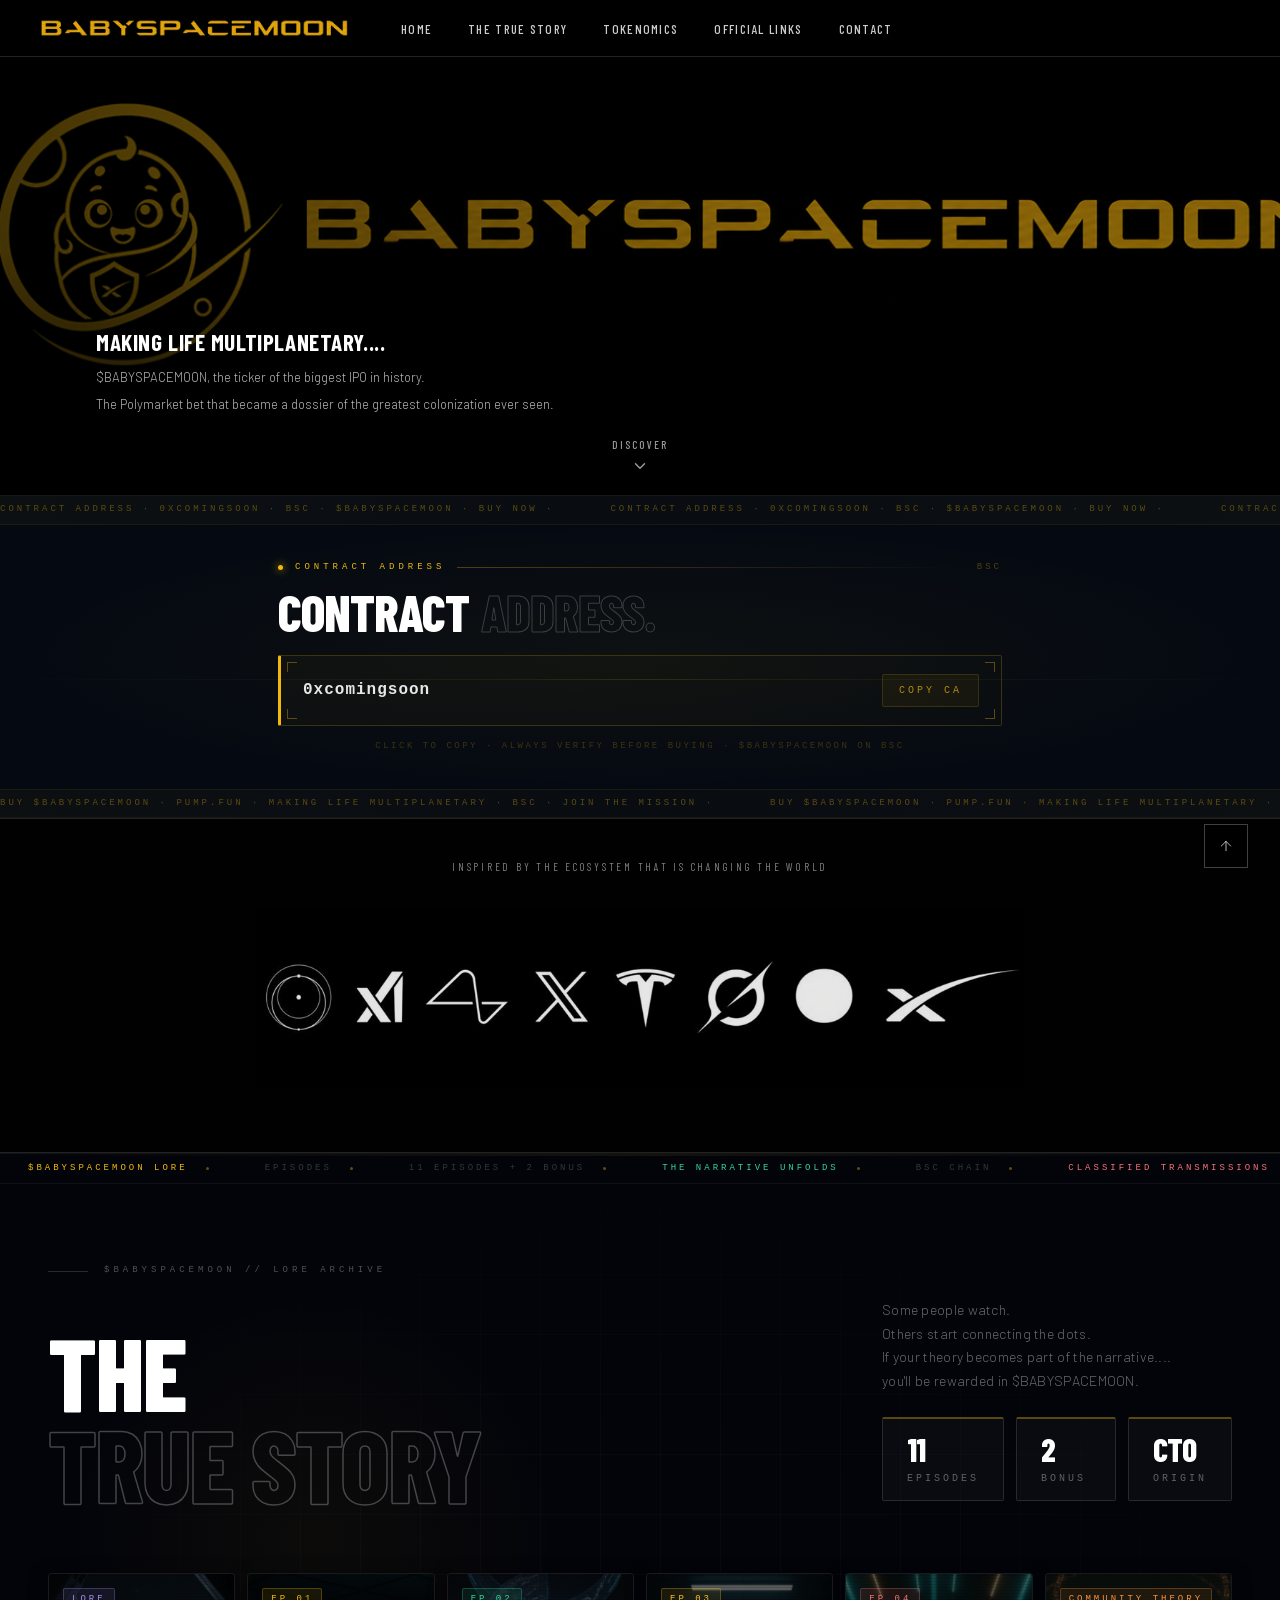
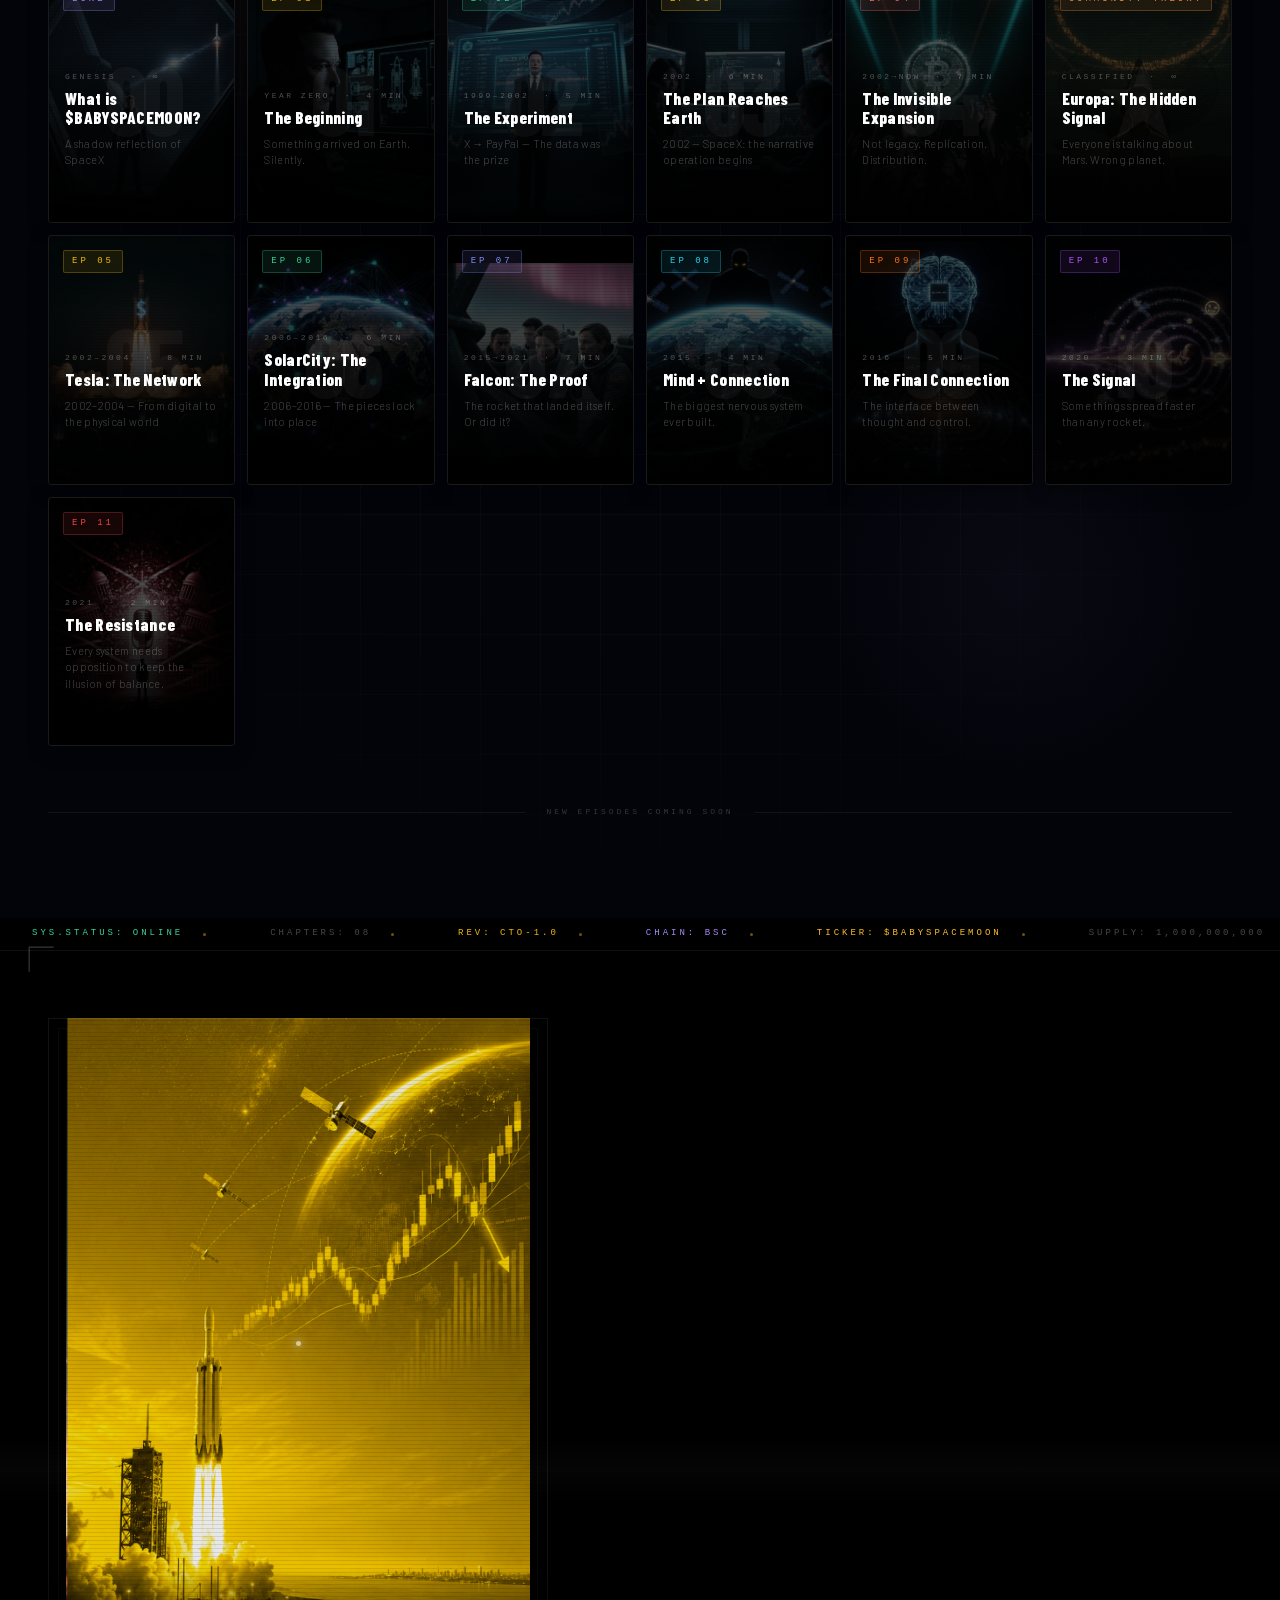
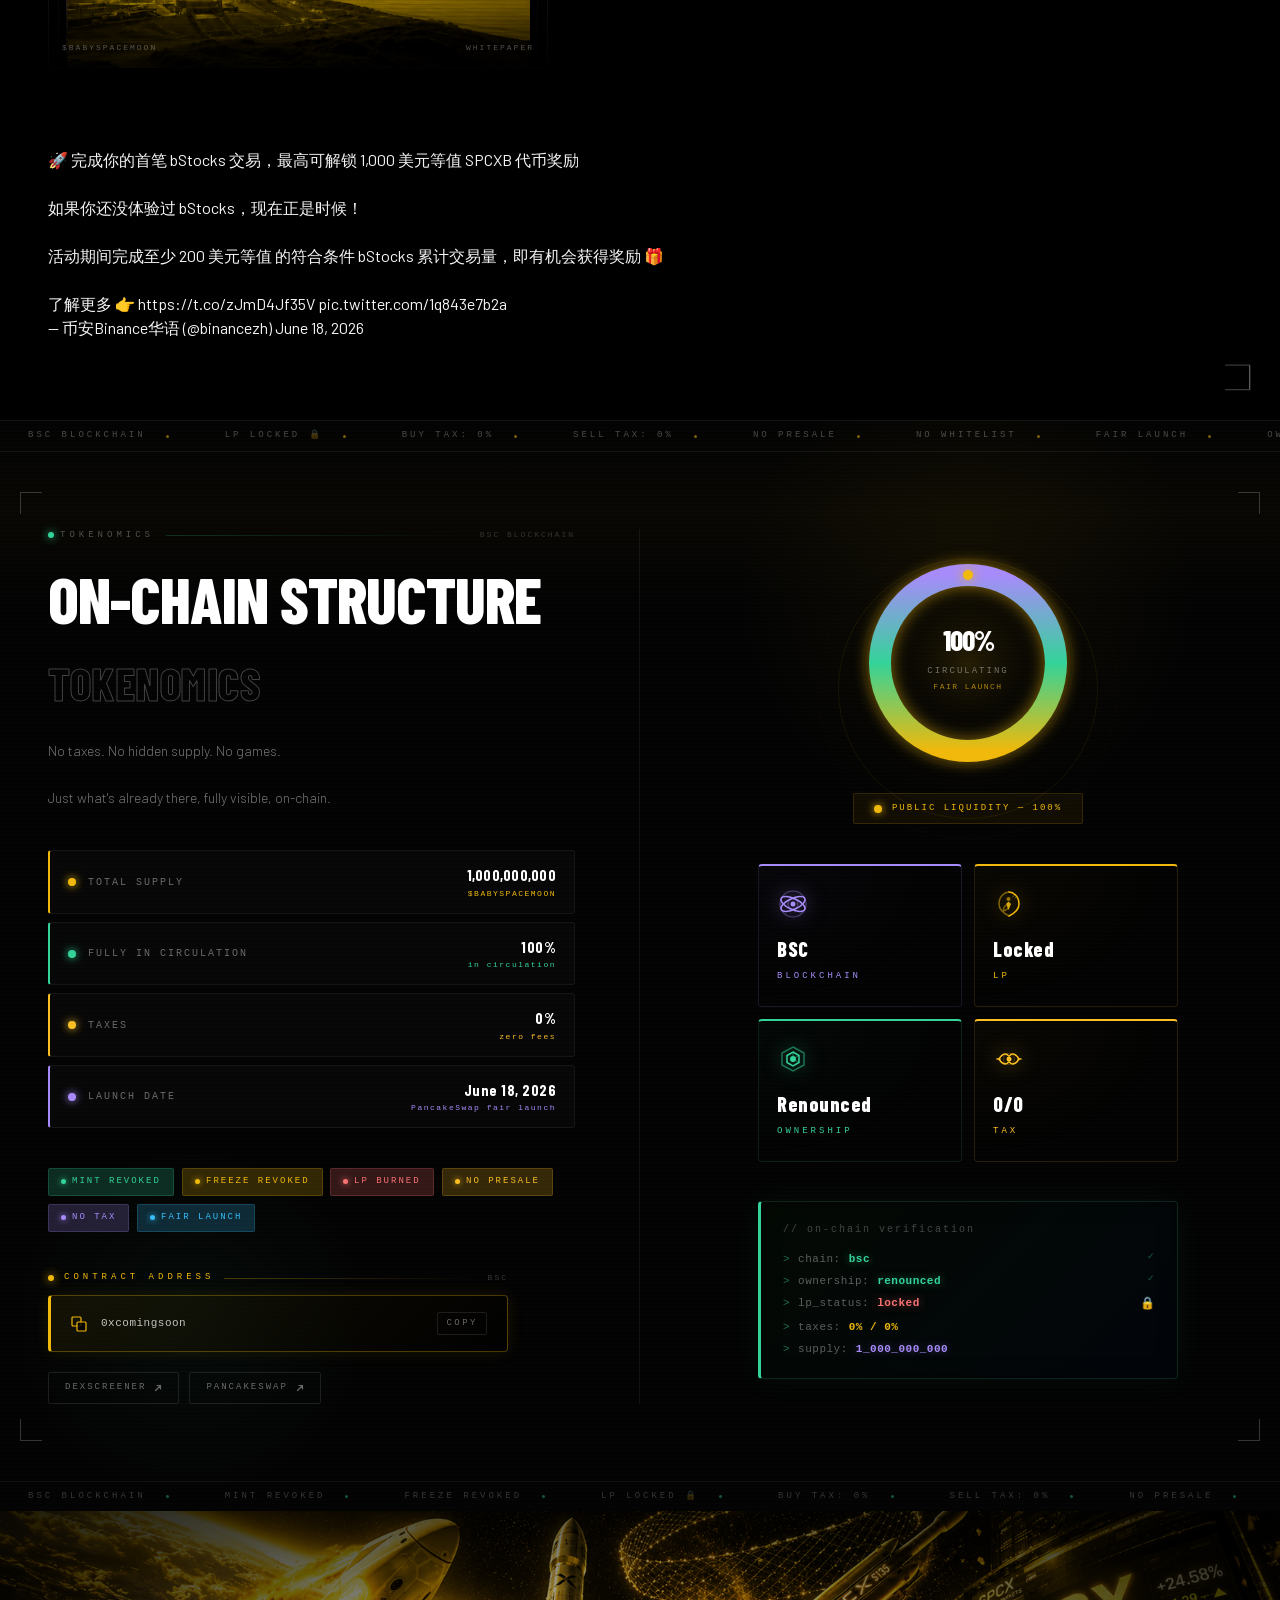
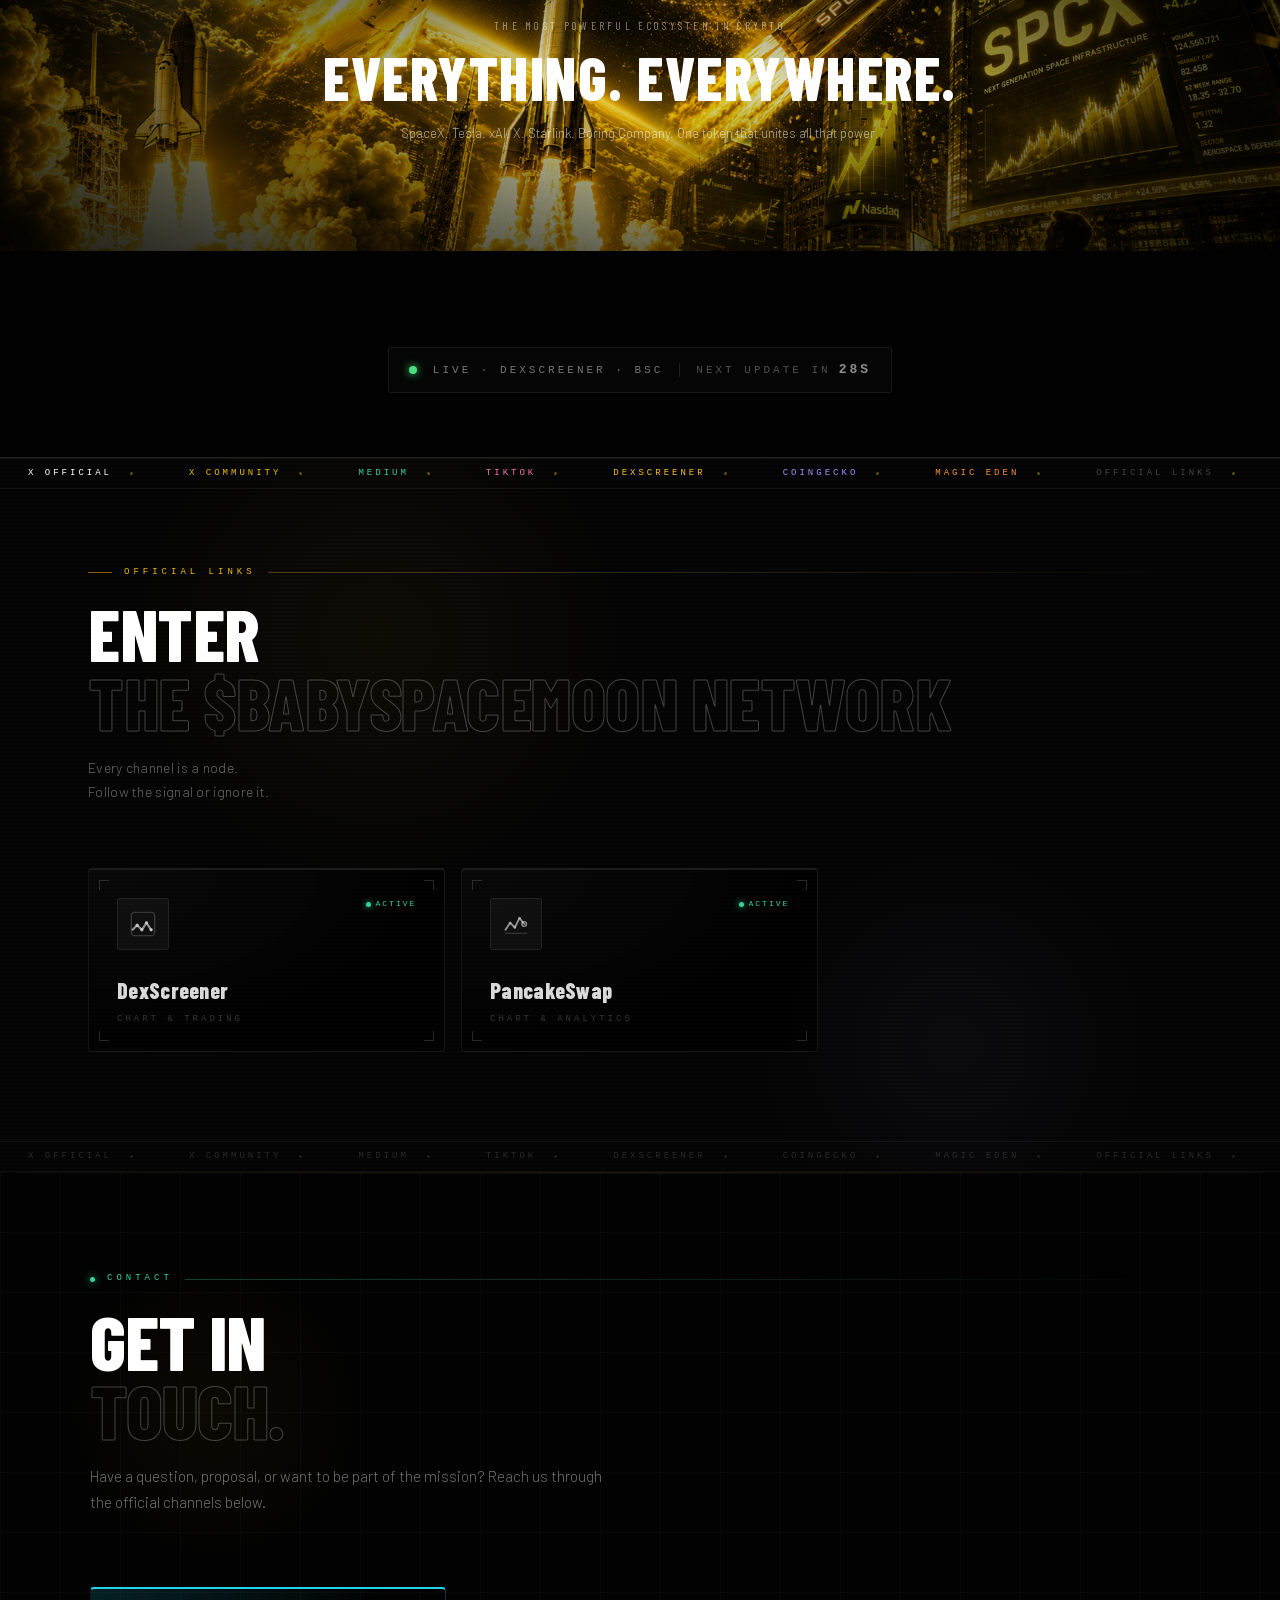
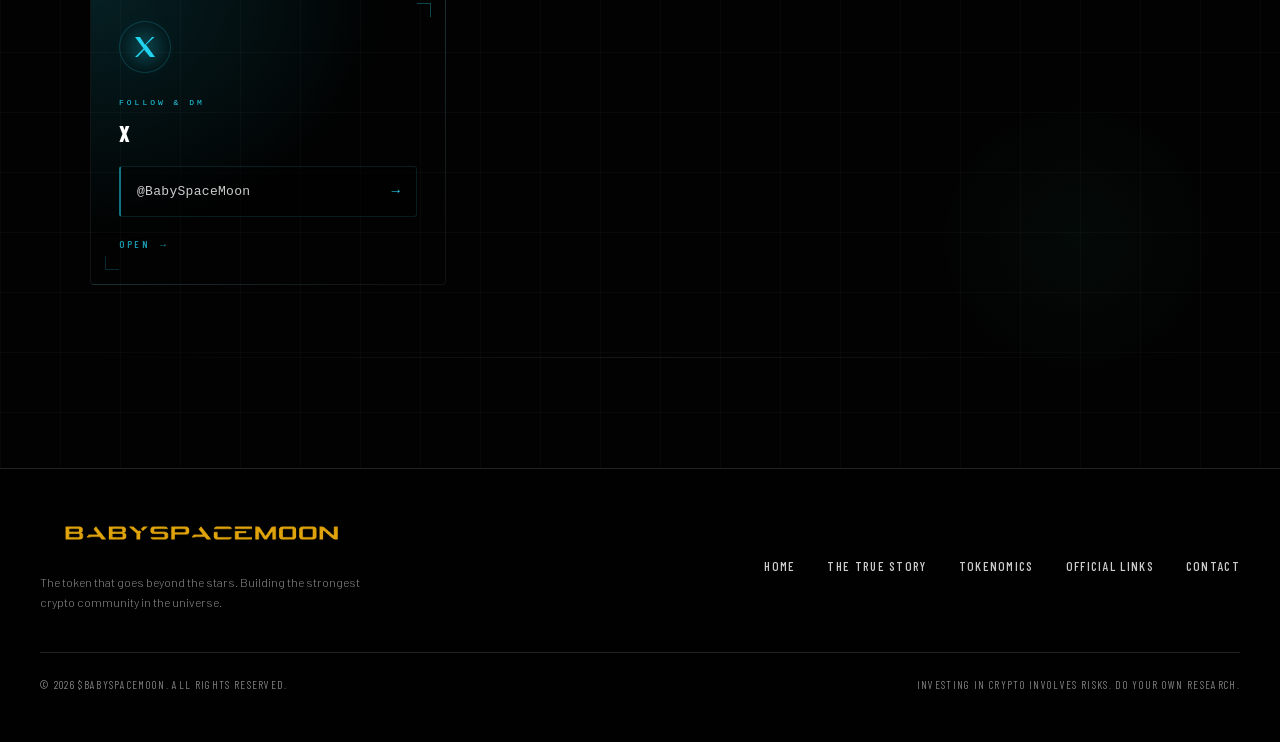
==== index.html @ 5266c47d "first commit" ====
<html lang="en"
    class="barlow_condensed_66a90e21-module__Y5cyyW__variable barlow_9a4558cb-module__fehdYa__variable bg-background">

<head>
    <link rel="stylesheet" href="/_next/static/chunks/0.4alif043v1_.css" data-precedence="next">
    <link rel="stylesheet" href="/_next/static/chunks/0a2m0688cff5i.css" data-precedence="next">
    <script src="/_next/static/chunks/0.9ayfbe_n9a9.js" async=""></script>
    <script src="/_next/static/chunks/0u8zht0kfp2i.js" async=""></script>
    <script src="/_next/static/chunks/0zbcxj8nh3d15.js" async=""></script>
    <script src="/_next/static/chunks/turbopack-034-3k8egmn7f.js" async=""></script>
    <script src="/_next/static/chunks/166m2on.xz3f.js" async=""></script>
    <script src="/_next/static/chunks/0r55phvf3mn69.js" async=""></script>
    <script src="/_next/static/chunks/0f0_8g2y44x1.js" async=""></script>
    <script src="/_next/static/chunks/0aotyvxfo5-pl.js" async=""></script>
    <script src="/_next/static/chunks/0y-equg..l4-f.js" async=""></script>
    <script src="/_next/static/chunks/03yq9q893hmn.js" nomodule=""></script>
    <meta charset="utf-8">
    <meta name="viewport" content="width=device-width, initial-scale=1">
    <title>$BABYSPACEMOON — Making Life Multiplanetary</title>
    <meta name="description"
        content="The memecoin inspired by the greatest ecosystem ever built. Join the $BABYSPACEMOON community and be part of the mission.">
    <meta property="og:title" content="$BABYSPACEMOON">
    <meta property="og:description"
        content="$BABYSPACEMOON, the ticker of the biggest IPO in history. The Polymarket bet that became a dossier of the greatest colonization ever seen.">
    <meta property="og:url" content="https://www.spcxmeme.com">
    <meta property="og:site_name" content="$BABYSPACEMOON">
    <meta property="og:locale" content="en_US">
    <meta property="og:image" content="/images/spcx-og.jpg">
    <meta property="og:image:width" content="1200">
    <meta property="og:image:height" content="630">
    <meta property="og:image:alt" content="$BABYSPACEMOON">
    <meta property="og:type" content="website">
    <meta name="twitter:card" content="summary_large_image">
    <meta name="twitter:site" content="@Mod_Spcx">
    <meta name="twitter:creator" content="@Mod_Spcx">
    <meta name="twitter:title" content="$BABYSPACEMOON">
    <meta name="twitter:description"
        content="$BABYSPACEMOON, the ticker of the biggest IPO in history. The Polymarket bet that became a dossier of the greatest colonization ever seen.">
    <meta name="twitter:image" content="/images/spcx-og.jpg">
    <link rel="shortcut icon" href="/icon.png">
    <link rel="icon" href="/icon.png">
    <link rel="apple-touch-icon" href="/icon.png">
    <meta name="next-size-adjust" content="">
</head>

<body class="font-sans antialiased bg-background text-foreground">
    <script src="/_next/static/chunks/0j0z_e41od_8z.js" id="_R_" async=""></script>
    <script>
        (self.__next_f = self.__next_f || []).push([0])
    </script>
    <script>
        self.__next_f.push([1,
            "1:\"$Sreact.fragment\"\n2:I[90861,[\"/_next/static/chunks/166m2o~n.xz3f.js\",\"/_next/static/chunks/0r55phvf3mn69.js\"],\"default\"]\n3:I[57834,[\"/_next/static/chunks/166m2o~n.xz3f.js\",\"/_next/static/chunks/0r55phvf3mn69.js\"],\"default\"]\n4:I[61941,[\"/_next/static/chunks/166m2o~n.xz3f.js\",\"/_next/static/chunks/0r55phvf3mn69.js\",\"/_next/static/chunks/0f0_8g~2y44x1.js\",\"/_next/static/chunks/0aotyvxfo5-pl.js\"],\"ScrollReset\"]\n5:I[63780,[\"/_next/static/chunks/166m2o~n.xz3f.js\",\"/_next/static/chunks/0r55phvf3mn69.js\",\"/_next/static/chunks/0f0_8g~2y44x1.js\",\"/_next/static/chunks/0aotyvxfo5-pl.js\"],\"Navbar\"]\n6:I[98924,[\"/_next/static/chunks/166m2o~n.xz3f.js\",\"/_next/static/chunks/0r55phvf3mn69.js\",\"/_next/static/chunks/0f0_8g~2y44x1.js\",\"/_next/static/chunks/0aotyvxfo5-pl.js\"],\"HeroSection\"]\n7:I[64371,[\"/_next/static/chunks/166m2o~n.xz3f.js\",\"/_next/static/chunks/0r55phvf3mn69.js\",\"/_next/static/chunks/0f0_8g~2y44x1.js\",\"/_next/static/chunks/0aotyvxfo5-pl.js\"],\"CABanner\"]\n8:I[44786,[\"/_next/static/chunks/166m2o~n.xz3f.js\",\"/_next/static/chunks/0r55phvf3mn69.js\",\"/_next/static/chunks/0f0_8g~2y44x1.js\",\"/_next/static/chunks/0aotyvxfo5-pl.js\"],\"IconsBanner\"]\n9:I[54430,[\"/_next/static/chunks/166m2o~n.xz3f.js\",\"/_next/static/chunks/0r55phvf3mn69.js\",\"/_next/static/chunks/0f0_8g~2y44x1.js\",\"/_next/static/chunks/0aotyvxfo5-pl.js\"],\"EpisodesSection\"]\na:I[22768,[\"/_next/static/chunks/166m2o~n.xz3f.js\",\"/_next/static/chunks/0r55phvf3mn69.js\",\"/_next/static/chunks/0f0_8g~2y44x1.js\",\"/_next/static/chunks/0aotyvxfo5-pl.js\"],\"WhitepaperSection\"]\nb:I[21502,[\"/_next/static/chunks/166m2o~n.xz3f.js\",\"/_next/static/chunks/0r55phvf3mn69.js\",\"/_next/static/chunks/0f0_8g~2y44x1.js\",\"/_next/static/chunks/0aotyvxfo5-pl.js\"],\"TokenomicsSection\"]\nc:I[87344,[\"/_next/static/chunks/166m2o~n.xz3f.js\",\"/_next/static/chunks/0r55phvf3mn69.js\",\"/_next/static/chunks/0f0_8g~2y44x1.js\",\"/_next/static/chunks/0aotyvxfo5-pl.js\"],\"PanoramaBanner\"]\nd:I[66373,[\"/_next/static/chunks/166m2o~n.xz3f.js\",\"/_next/static/chunks/0r55phvf3mn69.js\",\"/_next/static/chunks/0f0_8g~2y44x1.js\",\"/_next/static/chunks/0aotyvxfo5-pl.js\"],\"StatsSection\"]\ne:I[36557,[\"/_next/static/chunks/166m2o~n.xz3f.js\",\"/_next/static/chunks/0r55phvf3mn69.js\",\"/_next/static/chunks/0f0_8g~2y44x1.js\",\"/_next/static/chunks/0aotyvxfo5-pl.js\"],\"AuditSection\"]\nf:I[59405,[\"/_next/static/chunks/166m2o~n.xz3f.js\",\"/_next/static/chunks/0r55phvf3mn69.js\",\"/_next/static/chunks/0f0_8g~2y44x1.js\",\"/_next/static/chunks/0aotyvxfo5-pl.js\"],\"OfficialLinksSection\"]\n10:I[9785,[\"/_next/static/chunks/166m2o~n.xz3f.js\",\"/_next/static/chunks/0r55phvf3mn69.js\",\"/_next/static/chunks/0f0_8g~2y44x1.js\",\"/_next/static/chunks/0aotyvxfo5-pl.js\"],\"ContactSection\"]\n11:I[22771,[\"/_next/static/chunks/166m2o~n.xz3f.js\",\"/_next/static/chunks/0r55phvf3mn69.js\",\"/_next/static/chunks/0f0_8g~2y44x1.js\",\"/_next/static/chunks/0aotyvxfo5-pl.js\"],\"Image\"]\n12:I[43871,[\"/_next/static/chunks/166m2o~n.xz3f.js\",\"/_next/static/chunks/0r55phvf3mn69.js\",\"/_next/static/chunks/0f0_8g~2y44x1.js\",\"/_next/static/chunks/0aotyvxfo5-pl.js\"],\"\"]\n1e:I[53348,[\"/_next/static/chunks/166m2o~n.xz3f.js\",\"/_next/static/chunks/0r55phvf3mn69.js\",\"/_next/static/chunks/0y-equg..l4-f.js\"],\"default\"]\n:HL[\"/_next/static/chunks/0.4alif043v1_.css\",\"style\"]\n:HL[\"/_next/static/chunks/0a2m0688cff5i.css\",\"style\"]\n:HL[\"/_next/static/media/235a0ef330592118-s.p.0b723ysm_ve25.woff2\",\"font\",{\"crossOrigin\":\"\",\"type\":\"font/woff2\"}]\n:HL[\"/_next/static/media/303804218d80822e-s.p.11p_15xsjt-ie.woff2\",\"font\",{\"crossOrigin\":\"\",\"type\":\"font/woff2\"}]\n:HL[\"/_next/static/media/4f530f52d514af96-s.p.0aapj9pyt9oam.woff2\",\"font\",{\"crossOrigin\":\"\",\"type\":\"font/woff2\"}]\n:HL[\"/_next/static/media/612838607db3d51d-s.p.0yvdtz6_qans-.woff2\",\"font\",{\"crossOrigin\":\"\",\"type\":\"font/woff2\"}]\n:HL[\"/_next/static/media/6c98c9fb873995d2-s.p.0o4ax6vjjs2k3.woff2\",\"font\",{\"crossOrigin\":\"\",\"type\":\"font/woff2\"}]\n:HL[\"/_next/static/media/89232e6535d3b87e-s.p.0uy8evdve.ea3.woff2\",\"font\",{\"crossOrigin\":\"\",\"type\":\"font/woff2\"}]\n:HL[\"/_next/static/media/a083361d37caf3d1-s.p.08pvxdps0wo-e.woff2\",\"font\",{\"crossOrigin\":\"\",\"type\":\"font/woff2\"}]\n:HL["
        ])
    </script>
    <script>
        self.__next_f.push([1,
            "\"/_next/static/media/c6e2684784a55443-s.p.0v346keojskif.woff2\",\"font\",{\"crossOrigin\":\"\",\"type\":\"font/woff2\"}]\n:HL[\"/_next/static/media/d9b5d46d9a89ffe6-s.p.0agk34fg-1.z0.woff2\",\"font\",{\"crossOrigin\":\"\",\"type\":\"font/woff2\"}]\n:HL[\"/_next/static/media/ec9bfd7424624ade-s.p.03wbl90e.nw21.woff2\",\"font\",{\"crossOrigin\":\"\",\"type\":\"font/woff2\"}]\n"
        ])
    </script>
    <script>
        self.__next_f.push([1,
            "0:{\"P\":null,\"c\":[\"\",\"\"],\"q\":\"\",\"i\":false,\"f\":[[[\"\",{\"children\":[\"__PAGE__\",{}]},\"$undefined\",\"$undefined\",16],[[\"$\",\"$1\",\"c\",{\"children\":[[[\"$\",\"link\",\"0\",{\"rel\":\"stylesheet\",\"href\":\"/_next/static/chunks/0.4alif043v1_.css\",\"precedence\":\"next\",\"crossOrigin\":\"$undefined\",\"nonce\":\"$undefined\"}],[\"$\",\"link\",\"1\",{\"rel\":\"stylesheet\",\"href\":\"/_next/static/chunks/0a2m0688cff5i.css\",\"precedence\":\"next\",\"crossOrigin\":\"$undefined\",\"nonce\":\"$undefined\"}],[\"$\",\"script\",\"script-0\",{\"src\":\"/_next/static/chunks/166m2o~n.xz3f.js\",\"async\":true,\"nonce\":\"$undefined\"}],[\"$\",\"script\",\"script-1\",{\"src\":\"/_next/static/chunks/0r55phvf3mn69.js\",\"async\":true,\"nonce\":\"$undefined\"}]],[\"$\",\"html\",null,{\"lang\":\"en\",\"className\":\"barlow_condensed_66a90e21-module__Y5cyyW__variable barlow_9a4558cb-module__fehdYa__variable bg-background\",\"suppressHydrationWarning\":true,\"children\":[\"$\",\"body\",null,{\"className\":\"font-sans antialiased bg-background text-foreground\",\"children\":[\"$\",\"$L2\",null,{\"parallelRouterKey\":\"children\",\"error\":\"$undefined\",\"errorStyles\":\"$undefined\",\"errorScripts\":\"$undefined\",\"template\":[\"$\",\"$L3\",null,{}],\"templateStyles\":\"$undefined\",\"templateScripts\":\"$undefined\",\"notFound\":[[[\"$\",\"title\",null,{\"children\":\"404: This page could not be found.\"}],[\"$\",\"div\",null,{\"style\":{\"fontFamily\":\"system-ui,\\\"Segoe UI\\\",Roboto,Helvetica,Arial,sans-serif,\\\"Apple Color Emoji\\\",\\\"Segoe UI Emoji\\\"\",\"height\":\"100vh\",\"textAlign\":\"center\",\"display\":\"flex\",\"flexDirection\":\"column\",\"alignItems\":\"center\",\"justifyContent\":\"center\"},\"children\":[\"$\",\"div\",null,{\"children\":[[\"$\",\"style\",null,{\"dangerouslySetInnerHTML\":{\"__html\":\"body{color:#000;background:#fff;margin:0}.next-error-h1{border-right:1px solid rgba(0,0,0,.3)}@media (prefers-color-scheme:dark){body{color:#fff;background:#000}.next-error-h1{border-right:1px solid rgba(255,255,255,.3)}}\"}}],[\"$\",\"h1\",null,{\"className\":\"next-error-h1\",\"style\":{\"display\":\"inline-block\",\"margin\":\"0 20px 0 0\",\"padding\":\"0 23px 0 0\",\"fontSize\":24,\"fontWeight\":500,\"verticalAlign\":\"top\",\"lineHeight\":\"49px\"},\"children\":404}],[\"$\",\"div\",null,{\"style\":{\"display\":\"inline-block\"},\"children\":[\"$\",\"h2\",null,{\"style\":{\"fontSize\":14,\"fontWeight\":400,\"lineHeight\":\"49px\",\"margin\":0},\"children\":\"This page could not be found.\"}]}]]}]}]],[]],\"forbidden\":\"$undefined\",\"unauthorized\":\"$undefined\"}]}]}]]}],{\"children\":[[\"$\",\"$1\",\"c\",{\"children\":[[\"$\",\"main\",null,{\"id\":\"top\",\"className\":\"bg-background overflow-x-hidden\",\"children\":[[\"$\",\"$L4\",null,{}],[\"$\",\"$L5\",null,{}],[\"$\",\"$L6\",null,{\"id\":\"hero\",\"imageSrc\":\"/images/spcx-marte-hero.png\",\"imageAlt\":\"Marte com foguetes SpaceX, aliens e placa $BABYSPACEMOON — Hero principal\",\"title\":\"Making Life Multiplanetary....\",\"subtitle\":\"$BABYSPACEMOON, the ticker of the biggest IPO in history.\\nThe Polymarket bet that became a dossier of the greatest colonization ever seen.\",\"nextHref\":\"#token\",\"nextLabel\":\"Discover\",\"overlayIntensity\":\"medium\",\"titlePosition\":\"bottom-left\",\"imageObjectPosition\":\"center 40%\",\"imageObjectPositionMobile\":\"0% 30%\",\"heightClass\":\"h-[55vh]\",\"mobileHeightClass\":\"h-[80vh]\"}],[\"$\",\"$L7\",null,{}],[\"$\",\"$L8\",null,{}],[\"$\",\"$L9\",null,{}],[\"$\",\"$La\",null,{}],[\"$\",\"$Lb\",null,{}],[\"$\",\"$Lc\",null,{}],[\"$\",\"$Ld\",null,{}],[\"$\",\"$Le\",null,{}],[\"$\",\"$Lf\",null,{}],[\"$\",\"$L10\",null,{}],[\"$\",\"footer\",null,{\"className\":\"w-full bg-background border-t border-border px-6 md:px-10 py-12\",\"children\":[[\"$\",\"div\",null,{\"className\":\"max-w-7xl mx-auto flex flex-col md:flex-row items-start md:items-center justify-between gap-10\",\"children\":[[\"$\",\"div\",null,{\"className\":\"flex flex-col gap-4\",\"children\":[[\"$\",\"$L11\",null,{\"src\":\"/images/spcx-logo-v2.png\",\"alt\":\"$BABYSPACEMOON\",\"width\":140,\"height\":32,\"className\":\"h-8 w-auto object-contain\"}],[\"$\",\"p\",null,{\"className\":\"text-[12px] text-muted-foreground max-w-xs leading-relaxed mt-2\",\"style\":{\"fontFamily\":\"var(--font-sans)\",\"fontWeight\":300},\"children\":\"The token that goes beyond the stars. Building the strongest crypto community in the universe.\"}]]}],[\"$\",\"nav\",null,{\"aria-label\":\"Footer links\",\"children\":[\"$\",\"ul\",null,{\"className\":\"flex flex-wrap gap-x-8 gap-y-3\",\"role\":\"list\",\"children\":[[\"$\",\"li\",\"Home\",{\"children\":[\"$\",\"$L12\",null,{\"href\":\"#hero\",\"className\":\"text-white/80 hover:text-white text-[13px] font-medium uppercase tracking-[0.1em] transition-colors duration-150 whitespace-nowrap\",\"style\":{\"fontFamily\":\"var(--font-display)\"},\"children\":\"Home\"}]}],[\"$\",\"li\",\"The True Story\",{\"children\":[\"$\",\"$L12\",null,{\"href\":\"#episodes\",\"className\":\"text-white/80 hover:text-white text-[13px] font-medium uppercase tracking-[0.1em] transition-colors duration-150 whitespace-nowrap\",\"style\":{\"fontFamily\":\"var(--font-display)\"},\"children\":\"The True Story\"}]}],\"$L13\",\"$L14\",\"$L15\",\"$L16\",\"$L17\"]}]}]]}],\"$L18\"]}],\"$L19\"]}],[\"$L1a\",\"$L1b\"],\"$L1c\"]}],{},null,false,null]},null,false,null],\"$L1d\",false]],\"m\":\"$undefined\",\"G\":[\"$1e\",[\"$L1f\",\"$L20\"]],\"S\":true,\"h\":null,\"s\":\"$undefined\",\"l\":\"$undefined\",\"p\":\"$undefined\",\"d\":\"$undefined\",\"b\":\"gHq3_Oia-ijrrEm6SFIwR\"}\n"
        ])
    </script>
    <script>
        self.__next_f.push([1,
            "21:I[18191,[\"/_next/static/chunks/166m2o~n.xz3f.js\",\"/_next/static/chunks/0r55phvf3mn69.js\",\"/_next/static/chunks/0f0_8g~2y44x1.js\",\"/_next/static/chunks/0aotyvxfo5-pl.js\"],\"BackToTop\"]\n22:I[46608,[\"/_next/static/chunks/166m2o~n.xz3f.js\",\"/_next/static/chunks/0r55phvf3mn69.js\"],\"OutletBoundary\"]\n23:\"$Sreact.suspense\"\n25:I[46608,[\"/_next/static/chunks/166m2o~n.xz3f.js\",\"/_next/static/chunks/0r55phvf3mn69.js\"],\"ViewportBoundary\"]\n27:I[46608,[\"/_next/static/chunks/166m2o~n.xz3f.js\",\"/_next/static/chunks/0r55phvf3mn69.js\"],\"MetadataBoundary\"]\n13:[\"$\",\"li\",\"Whitepaper\",{\"children\":[\"$\",\"$L12\",null,{\"href\":\"#whitepaper\",\"className\":\"text-white/80 hover:text-white text-[13px] font-medium uppercase tracking-[0.1em] transition-colors duration-150 whitespace-nowrap\",\"style\":{\"fontFamily\":\"var(--font-display)\"},\"children\":\"Whitepaper\"}]}]\n14:[\"$\",\"li\",\"Tokenomics\",{\"children\":[\"$\",\"$L12\",null,{\"href\":\"#tokenomics\",\"className\":\"text-white/80 hover:text-white text-[13px] font-medium uppercase tracking-[0.1em] transition-colors duration-150 whitespace-nowrap\",\"style\":{\"fontFamily\":\"var(--font-display)\"},\"children\":\"Tokenomics\"}]}]\n15:[\"$\",\"li\",\"Audit\",{\"children\":[\"$\",\"$L12\",null,{\"href\":\"#audit\",\"className\":\"text-white/80 hover:text-white text-[13px] font-medium uppercase tracking-[0.1em] transition-colors duration-150 whitespace-nowrap\",\"style\":{\"fontFamily\":\"var(--font-display)\"},\"children\":\"Audit\"}]}]\n16:[\"$\",\"li\",\"Official Links\",{\"children\":[\"$\",\"$L12\",null,{\"href\":\"#links\",\"className\":\"text-white/80 hover:text-white text-[13px] font-medium uppercase tracking-[0.1em] transition-colors duration-150 whitespace-nowrap\",\"style\":{\"fontFamily\":\"var(--font-display)\"},\"children\":\"Official Links\"}]}]\n17:[\"$\",\"li\",\"Contact\",{\"children\":[\"$\",\"$L12\",null,{\"href\":\"#contact\",\"className\":\"text-white/80 hover:text-white text-[13px] font-medium uppercase tracking-[0.1em] transition-colors duration-150 whitespace-nowrap\",\"style\":{\"fontFamily\":\"var(--font-display)\"},\"children\":\"Contact\"}]}]\n18:[\"$\",\"div\",null,{\"className\":\"max-w-7xl mx-auto mt-10 pt-6 border-t border-border flex flex-col items-center md:flex-row md:justify-between gap-3 text-center md:text-left\",\"children\":[[\"$\",\"span\",null,{\"className\":\"text-[11px] text-muted-foreground uppercase tracking-[0.12em]\",\"style\":{\"fontFamily\":\"var(--font-display)\"},\"children\":\"© 2026 $BABYSPACEMOON. All rights reserved.\"}],[\"$\",\"span\",null,{\"className\":\"text-[11px] text-muted-foreground uppercase tracking-[0.12em]\",\"style\":{\"fontFamily\":\"var(--font-display)\"},\"children\":\"Investing in crypto involves risks. Do your own research.\"}]]}]\n19:[\"$\",\"$L21\",null,{}]\n1a:[\"$\",\"script\",\"script-0\",{\"src\":\"/_next/static/chunks/0f0_8g~2y44x1.js\",\"async\":true,\"nonce\":\"$undefined\"}]\n1b:[\"$\",\"script\",\"script-1\",{\"src\":\"/_next/static/chunks/0aotyvxfo5-pl.js\",\"async\":true,\"nonce\":\"$undefined\"}]\n1c:[\"$\",\"$L22\",null,{\"children\":[\"$\",\"$23\",null,{\"name\":\"Next.MetadataOutlet\",\"children\":\"$@24\"}]}]\n1d:[\"$\",\"$1\",\"h\",{\"children\":[null,[\"$\",\"$L25\",null,{\"children\":\"$L26\"}],[\"$\",\"div\",null,{\"hidden\":true,\"children\":[\"$\",\"$L27\",null,{\"children\":[\"$\",\"$23\",null,{\"name\":\"Next.Metadata\",\"children\":\"$L28\"}]}]}],[\"$\",\"meta\",null,{\"name\":\"next-size-adjust\",\"content\":\"\"}]]}]\n1f:[\"$\",\"link\",\"0\",{\"rel\":\"stylesheet\",\"href\":\"/_next/static/chunks/0.4alif043v1_.css\",\"precedence\":\"next\",\"crossOrigin\":\"$undefined\",\"nonce\":\"$undefined\"}]\n20:[\"$\",\"link\",\"1\",{\"rel\":\"stylesheet\",\"href\":\"/_next/static/chunks/0a2m0688cff5i.css\",\"precedence\":\"next\",\"crossOrigin\":\"$undefined\",\"nonce\":\"$undefined\"}]\n"
        ])
    </script>
    <script>
        self.__next_f.push([1,
            "26:[[\"$\",\"meta\",\"0\",{\"charSet\":\"utf-8\"}],[\"$\",\"meta\",\"1\",{\"name\":\"viewport\",\"content\":\"width=device-width, initial-scale=1\"}]]\n"
        ])
    </script>
    <script>
        self.__next_f.push([1,
            "29:I[91530,[\"/_next/static/chunks/166m2o~n.xz3f.js\",\"/_next/static/chunks/0r55phvf3mn69.js\"],\"IconMark\"]\n24:null\n"
        ])
    </script>
    <script>
        self.__next_f.push([1,
            "28:[[\"$\",\"title\",\"0\",{\"children\":\"$BABYSPACEMOON — Making Life Multiplanetary\"}],[\"$\",\"meta\",\"1\",{\"name\":\"description\",\"content\":\"The memecoin inspired by the greatest ecosystem ever built. Join the $BABYSPACEMOON community and be part of the mission.\"}],[\"$\",\"meta\",\"2\",{\"property\":\"og:title\",\"content\":\"$BABYSPACEMOON\"}],[\"$\",\"meta\",\"3\",{\"property\":\"og:description\",\"content\":\"$BABYSPACEMOON, the ticker of the biggest IPO in history. The Polymarket bet that became a dossier of the greatest colonization ever seen.\"}],[\"$\",\"meta\",\"4\",{\"property\":\"og:url\",\"content\":\"https://www.spcxmeme.com\"}],[\"$\",\"meta\",\"5\",{\"property\":\"og:site_name\",\"content\":\"$BABYSPACEMOON\"}],[\"$\",\"meta\",\"6\",{\"property\":\"og:locale\",\"content\":\"en_US\"}],[\"$\",\"meta\",\"7\",{\"property\":\"og:image\",\"content\":\"/images/spcx-og.jpg\"}],[\"$\",\"meta\",\"8\",{\"property\":\"og:image:width\",\"content\":\"1200\"}],[\"$\",\"meta\",\"9\",{\"property\":\"og:image:height\",\"content\":\"630\"}],[\"$\",\"meta\",\"10\",{\"property\":\"og:image:alt\",\"content\":\"$BABYSPACEMOON\"}],[\"$\",\"meta\",\"11\",{\"property\":\"og:type\",\"content\":\"website\"}],[\"$\",\"meta\",\"12\",{\"name\":\"twitter:card\",\"content\":\"summary_large_image\"}],[\"$\",\"meta\",\"13\",{\"name\":\"twitter:site\",\"content\":\"@Mod_Spcx\"}],[\"$\",\"meta\",\"14\",{\"name\":\"twitter:creator\",\"content\":\"@Mod_Spcx\"}],[\"$\",\"meta\",\"15\",{\"name\":\"twitter:title\",\"content\":\"$BABYSPACEMOON\"}],[\"$\",\"meta\",\"16\",{\"name\":\"twitter:description\",\"content\":\"$BABYSPACEMOON, the ticker of the biggest IPO in history. The Polymarket bet that became a dossier of the greatest colonization ever seen.\"}],[\"$\",\"meta\",\"17\",{\"name\":\"twitter:image\",\"content\":\"/images/spcx-og.jpg\"}],[\"$\",\"link\",\"18\",{\"rel\":\"shortcut icon\",\"href\":\"/icon.png\"}],[\"$\",\"link\",\"19\",{\"rel\":\"icon\",\"href\":\"/icon.png\"}],[\"$\",\"link\",\"20\",{\"rel\":\"apple-touch-icon\",\"href\":\"/icon.png\"}],[\"$\",\"$L29\",\"21\",{}]]\n"
        ])
    </script>
    <div hidden=""></div>
    <main id="top" class="bg-background overflow-x-hidden">
        <header
            class="fixed top-0 left-0 right-0 z-50 transition-all duration-500 bg-background/90 backdrop-blur-md border-b border-border">
            <nav class="flex items-center h-[56px] px-8" aria-label="Main navigation"><a class="shrink-0 mr-12"
                    aria-label="$BABYSPACEMOON - home" href="#hero"><img alt="$BABYSPACEMOON" width="160" height="36" decoding="async"
                        data-nimg="1" class="h-9 w-auto object-contain" src="/images/spcx-logo-v2.png"
                        style="color: transparent;"></a>
                <ul class="hidden md:flex items-center gap-9" role="list">
                    <li><a class="text-white/80 hover:text-white text-[13px] font-medium uppercase tracking-[0.1em] transition-colors duration-150 whitespace-nowrap"
                            href="#hero" style="font-family: var(--font-display);">Home</a></li>
                    <li><a class="text-white/80 hover:text-white text-[13px] font-medium uppercase tracking-[0.1em] transition-colors duration-150 whitespace-nowrap"
                            href="#episodes" style="font-family: var(--font-display);">The True Story</a></li>
                    <li><a class="text-white/80 hover:text-white text-[13px] font-medium uppercase tracking-[0.1em] transition-colors duration-150 whitespace-nowrap"
                            href="#tokenomics" style="font-family: var(--font-display);">Tokenomics</a></li>
                    <li><a class="text-white/80 hover:text-white text-[13px] font-medium uppercase tracking-[0.1em] transition-colors duration-150 whitespace-nowrap"
                            href="#links" style="font-family: var(--font-display);">Official Links</a></li>
                    <li><a class="text-white/80 hover:text-white text-[13px] font-medium uppercase tracking-[0.1em] transition-colors duration-150 whitespace-nowrap"
                            href="#contact" style="font-family: var(--font-display);">Contact</a></li>
                </ul><button class="md:hidden ml-auto text-foreground p-2" aria-label="Open menu"
                    aria-expanded="false"><svg xmlns="http://www.w3.org/2000/svg" width="20" height="20"
                        viewBox="0 0 24 24" fill="none" stroke="currentColor" stroke-width="2" stroke-linecap="round"
                        stroke-linejoin="round" class="lucide lucide-menu" aria-hidden="true">
                        <path d="M4 5h16"></path>
                        <path d="M4 12h16"></path>
                        <path d="M4 19h16"></path>
                    </svg></button>
            </nav>
        </header>
        <section id="hero" class="relative w-full max-md:h-[80vh] h-[55vh] flex flex-col" aria-labelledby="hero-title">
            <div class="absolute inset-0 overflow-hidden bg-black"><img
                    alt="Marte com foguetes SpaceX, aliens e placa $BABYSPACEMOON — Hero principal" decoding="async"
                    data-nimg="fill" class="object-cover animate-ken-burns" src="/images/spcx-marte-hero.png"
                    style="position: absolute; height: 100%; width: 100%; inset: 0px; object-fit: cover; object-position: center 40%; color: transparent;">
                <div class="absolute inset-0 bg-black/40" aria-hidden="true"></div>
                <div class="absolute bottom-0 left-0 right-0 h-1/2" aria-hidden="true"
                    style="background: linear-gradient(to top, rgba(0, 0, 0, 0.92) 0%, rgba(0, 0, 0, 0.4) 60%, transparent 100%);">
                </div>
                <div class="absolute inset-0 hidden md:block" aria-hidden="true"
                    style="background: linear-gradient(to right, rgba(0, 0, 0, 0.5) 0%, transparent 60%);"></div>
            </div>
            <div class="absolute bottom-20 left-0 right-0 z-10 px-5 md:px-16 lg:px-24">
                <div class="flex flex-col items-start text-left max-w-4xl ">
                    <h2 id="hero-title"
                        class="font-bold text-white uppercase tracking-wide max-md:!text-[1.45rem] max-md:!leading-[1.15]"
                        style="font-family: var(--font-display); font-weight: 700; font-size: clamp(1rem, 1.8vw, 1.6rem); line-height: 1.15;">
                        Making Life Multiplanetary....</h2>
                    <div class="mt-3 text-[12px] md:text-[13px] text-white/70 max-md:mt-2"
                        style="font-family: var(--font-sans); font-weight: 300;"><span
                            style="display: block; margin-top: 0px; line-height: 1.6;">$BABYSPACEMOON, the ticker of the biggest
                            IPO in history.</span><span style="display: block; margin-top: 6px; line-height: 1.6;">The
                            Polymarket bet that became a dossier of the greatest colonization ever seen.</span></div>
                </div>
            </div>
            <div class="absolute bottom-0 left-0 right-0 z-10 flex flex-col items-center justify-center pb-5 gap-1"><a
                    href="#token" class="flex flex-col items-center gap-1 group" aria-label="Discover"><span
                        class="text-[10px] md:text-[11px] font-medium uppercase tracking-[0.2em] text-white/60 group-hover:text-white transition-colors duration-200"
                        style="font-family: var(--font-display);">Discover</span><svg xmlns="http://www.w3.org/2000/svg"
                        width="18" height="18" viewBox="0 0 24 24" fill="none" stroke="currentColor" stroke-width="2"
                        stroke-linecap="round" stroke-linejoin="round"
                        class="lucide lucide-chevron-down text-white/60 group-hover:text-white transition-all duration-200 group-hover:translate-y-1"
                        aria-hidden="true">
                        <path d="m6 9 6 6 6-6"></path>
                    </svg></a></div>
        </section>
        <style>
            @keyframes cab-up {
                from {
                    opacity: 0;
                    transform: translateY(40px) scale(.97);
                }

                to {
                    opacity: 1;
                    transform: translateY(0) scale(1);
                }
            }

            @keyframes cab-pulse {

                0%,
                100% {
                    box-shadow: 0 0 0 0 rgba(240, 185, 11, .0), inset 0 0 0 0 rgba(240, 185, 11, .0);
                    border-color: rgba(240, 185, 11, .15);
                }

                50% {
                    box-shadow: 0 0 24px 4px rgba(240, 185, 11, .08), inset 0 0 16px 2px rgba(240, 185, 11, .03);
                    border-color: rgba(240, 185, 11, .40);
                }
            }

            @keyframes cab-glow-dot {

                0%,
                100% {
                    box-shadow: 0 0 5px 2px rgba(240, 185, 11, .7);
                    opacity: 1;
                }

                50% {
                    box-shadow: 0 0 10px 3px rgba(240, 185, 11, .3);
                    opacity: .5;
                }
            }

            @keyframes cab-ticker {
                0% {
                    transform: translateX(0);
                }

                100% {
                    transform: translateX(-50%);
                }
            }

            @keyframes cab-glitch-r {
                0% {
                    clip-path: inset(10% 0 80% 0);
                    transform: translateX(4px);
                    opacity: .7;
                }

                33% {
                    clip-path: inset(50% 0 30% 0);
                    transform: translateX(-4px);
                    opacity: .5;
                }

                66% {
                    clip-path: inset(75% 0 5% 0);
                    transform: translateX(3px);
                    opacity: .6;
                }

                100% {
                    clip-path: inset(0 0 0 0);
                    transform: translateX(0);
                    opacity: 0;
                }
            }

            @keyframes cab-ring {
                0% {
                    transform: scale(.85);
                    opacity: .5;
                }

                100% {
                    transform: scale(1.6);
                    opacity: 0;
                }
            }

            @keyframes cab-label-in {
                from {
                    letter-spacing: 8px;
                    opacity: 0;
                }

                to {
                    letter-spacing: 4px;
                    opacity: 1;
                }
            }

            @keyframes cab-corner-blink {

                0%,
                100% {
                    opacity: .6;
                }

                50% {
                    opacity: .15;
                }
            }
        </style>
        <section
            style="position: relative; background: rgb(5, 10, 18); border-top: 1px solid rgba(240, 185, 11, 0.08); border-bottom: 1px solid rgba(240, 185, 11, 0.08); overflow: hidden; min-height: auto;">
            <canvas style="position: absolute; inset: 0px; width: 100%; height: 100%; pointer-events: none; z-index: 0;"
                width="1396" height="343"></canvas>
            <div
                style="position: absolute; inset: 0px; z-index: 0; pointer-events: none; background: radial-gradient(70% 60%, rgba(240, 185, 11, 0.04) 0%, transparent 70%);">
            </div>
            <div
                style="position: absolute; left: 0px; right: 0px; height: 1px; top: 57%; background: linear-gradient(90deg, transparent 0%, rgba(240, 185, 11, 0.08) 40%, rgba(240, 185, 11, 0.15) 50%, rgba(240, 185, 11, 0.08) 60%, transparent 100%); pointer-events: none; z-index: 1;">
            </div>
            <div
                style="border-bottom: 1px solid rgba(240, 185, 11, 0.07); overflow: hidden; white-space: nowrap; padding: 7px 0px; background: linear-gradient(90deg, rgba(240, 185, 11, 0.03), rgba(240, 185, 11, 0.016), rgba(240, 185, 11, 0.03)); position: relative; z-index: 2;">
                <div
                    style="display: inline-flex; gap: 56px; animation: 55s linear 0s infinite normal none running cab-ticker;">
                    <span
                        style="font-family: monospace; font-size: 9px; letter-spacing: 3px; color: rgba(240, 185, 11, 0.35); text-transform: uppercase;">CONTRACT
                        ADDRESS · 0xcomingsoon · BSC · $BABYSPACEMOON · BUY NOW ·</span><span
                        style="font-family: monospace; font-size: 9px; letter-spacing: 3px; color: rgba(240, 185, 11, 0.35); text-transform: uppercase;">CONTRACT
                        ADDRESS · 0xcomingsoon · BSC · $BABYSPACEMOON · BUY NOW ·</span><span
                        style="font-family: monospace; font-size: 9px; letter-spacing: 3px; color: rgba(240, 185, 11, 0.35); text-transform: uppercase;">CONTRACT
                        ADDRESS · 0xcomingsoon · BSC · $BABYSPACEMOON · BUY NOW ·</span><span
                        style="font-family: monospace; font-size: 9px; letter-spacing: 3px; color: rgba(240, 185, 11, 0.35); text-transform: uppercase;">CONTRACT
                        ADDRESS · 0xcomingsoon · BSC · $BABYSPACEMOON · BUY NOW ·</span><span
                        style="font-family: monospace; font-size: 9px; letter-spacing: 3px; color: rgba(240, 185, 11, 0.35); text-transform: uppercase;">CONTRACT
                        ADDRESS · 0xcomingsoon · BSC · $BABYSPACEMOON · BUY NOW ·</span><span
                        style="font-family: monospace; font-size: 9px; letter-spacing: 3px; color: rgba(240, 185, 11, 0.35); text-transform: uppercase;">CONTRACT
                        ADDRESS · 0xcomingsoon · BSC · $BABYSPACEMOON · BUY NOW ·</span><span
                        style="font-family: monospace; font-size: 9px; letter-spacing: 3px; color: rgba(240, 185, 11, 0.35); text-transform: uppercase;">CONTRACT
                        ADDRESS · 0xcomingsoon · BSC · $BABYSPACEMOON · BUY NOW ·</span><span
                        style="font-family: monospace; font-size: 9px; letter-spacing: 3px; color: rgba(240, 185, 11, 0.35); text-transform: uppercase;">CONTRACT
                        ADDRESS · 0xcomingsoon · BSC · $BABYSPACEMOON · BUY NOW ·</span></div>
            </div>
            <div
                style="max-width: 820px; margin: 0px auto; padding: clamp(24px, 3vw, 36px) clamp(20px, 5vw, 48px); position: relative; z-index: 3; opacity: 1; animation: 0.8s cubic-bezier(0.16, 1, 0.3, 1) 0s 1 normal forwards running cab-up; transform: perspective(900px) rotateX(0deg) rotateY(0deg) translateZ(0px); transition: transform 0.12s ease-out;">
                <div style="margin-bottom: 20px; animation: 0.9s ease 0s 1 normal forwards running cab-label-in;">
                    <div style="display: flex; align-items: center; gap: 12px; margin-bottom: 14px;"><span
                            style="width: 5px; height: 5px; border-radius: 50%; background: rgb(240, 185, 11); box-shadow: rgb(240, 185, 11) 0px 0px 8px; display: inline-block; flex-shrink: 0; animation: 1.8s ease-in-out 0s infinite normal none running cab-glow-dot;"></span><span
                            style="font-family: monospace; font-size: 9px; letter-spacing: 4px; color: rgb(240, 185, 11); text-transform: uppercase;">Contract
                            Address</span><span
                            style="flex: 1 1 0%; height: 1px; background: linear-gradient(90deg, rgba(240, 185, 11, 0.3), transparent);"></span><span
                            style="font-family: monospace; font-size: 9px; letter-spacing: 3px; color: rgba(240, 185, 11, 0.3); text-transform: uppercase;">BSC</span>
                    </div>
                    <h2
                        style="font-family: var(--font-display); font-weight: 900; font-size: clamp(28px, 4vw, 52px); color: rgb(255, 255, 255); line-height: 0.9; letter-spacing: -1px; text-transform: uppercase; margin: 0px;">
                        CONTRACT<span
                            style="-webkit-text-stroke: 1px rgba(255, 255, 255, 0.2); color: transparent; margin-left: 12px;">ADDRESS.</span>
                    </h2>
                </div>
                <div
                    style="position: relative; overflow: hidden; border-width: 1px 1px 1px 3px; border-style: solid; border-color: rgba(240, 185, 11, 0.2) rgba(240, 185, 11, 0.2) rgba(240, 185, 11, 0.2) rgb(240, 185, 11); border-image: initial; background: linear-gradient(135deg, rgba(240, 185, 11, 0.03) 0%, rgba(240, 185, 11, 0.01) 100%); border-radius: 2px; padding: clamp(12px, 2vw, 18px) clamp(14px, 2vw, 22px); cursor: pointer; display: flex; align-items: center; justify-content: space-between; gap: 16px; animation: 3.5s ease-in-out 0s infinite normal none running cab-pulse; transition: background 0.3s; box-shadow: none;">
                    <span
                        style="position: absolute; inset: 6px auto auto 6px; width: 10px; height: 10px; border-width: 1px medium medium 1px; border-style: solid none none solid; border-color: rgba(240, 185, 11, 0.35) currentcolor currentcolor rgba(240, 185, 11, 0.35); animation: 2.5s ease-in-out 0s infinite normal none running cab-corner-blink;"></span><span
                        style="position: absolute; inset: 6px 6px auto auto; width: 10px; height: 10px; border-width: 1px 1px medium medium; border-style: solid solid none none; border-color: rgba(240, 185, 11, 0.35) rgba(240, 185, 11, 0.35) currentcolor currentcolor; animation: 2.5s ease-in-out 0.6s infinite normal none running cab-corner-blink;"></span><span
                        style="position: absolute; inset: auto auto 6px 6px; width: 10px; height: 10px; border-width: medium medium 1px 1px; border-style: none none solid solid; border-color: currentcolor currentcolor rgba(240, 185, 11, 0.35) rgba(240, 185, 11, 0.35); animation: 2.5s ease-in-out 1.2s infinite normal none running cab-corner-blink;"></span><span
                        style="position: absolute; inset: auto 6px 6px auto; width: 10px; height: 10px; border-width: medium 1px 1px medium; border-style: none solid solid none; border-color: currentcolor rgba(240, 185, 11, 0.35) rgba(240, 185, 11, 0.35) currentcolor; animation: 2.5s ease-in-out 1.8s infinite normal none running cab-corner-blink;"></span><code
                        style="font-family: monospace; font-size: clamp(10px, 1.8vw, 16px); font-weight: 700; color: rgba(255, 255, 255, 0.9); letter-spacing: 1px; flex: 1 1 0%; overflow: hidden; text-overflow: ellipsis; white-space: nowrap; transition: color 0.3s; text-shadow: none;">0xcomingsoon</code><button
                        style="flex-shrink: 0; font-family: monospace; font-size: 10px; letter-spacing: 3px; text-transform: uppercase; color: rgba(240, 185, 11, 0.7); background: rgba(240, 185, 11, 0.05); border: 1px solid rgba(240, 185, 11, 0.15); border-radius: 2px; padding: 8px 16px; cursor: pointer; transition: 0.25s; white-space: nowrap; box-shadow: none;">Copy
                        CA</button></div>
                <p
                    style="font-family: monospace; font-size: 9px; letter-spacing: 2.5px; color: rgba(240, 185, 11, 0.22); text-transform: uppercase; text-align: center; margin-top: 14px;">
                    Click to copy · Always verify before buying · $BABYSPACEMOON on BSC</p>
            </div>
            <div
                style="border-top: 1px solid rgba(240, 185, 11, 0.07); overflow: hidden; white-space: nowrap; padding: 7px 0px; background: linear-gradient(90deg, rgba(240, 185, 11, 0.03), rgba(240, 185, 11, 0.016), rgba(240, 185, 11, 0.03)); position: relative; z-index: 2;">
                <div
                    style="display: inline-flex; gap: 56px; animation: 55s linear 0s infinite reverse none running cab-ticker;">
                    <span
                        style="font-family: monospace; font-size: 9px; letter-spacing: 3px; color: rgba(240, 185, 11, 0.35); text-transform: uppercase;">BUY
                        $BABYSPACEMOON · PUMP.FUN · MAKING LIFE MULTIPLANETARY · BSC · JOIN THE MISSION ·</span><span
                        style="font-family: monospace; font-size: 9px; letter-spacing: 3px; color: rgba(240, 185, 11, 0.35); text-transform: uppercase;">BUY
                        $BABYSPACEMOON · PUMP.FUN · MAKING LIFE MULTIPLANETARY · BSC · JOIN THE MISSION ·</span><span
                        style="font-family: monospace; font-size: 9px; letter-spacing: 3px; color: rgba(240, 185, 11, 0.35); text-transform: uppercase;">BUY
                        $BABYSPACEMOON · PUMP.FUN · MAKING LIFE MULTIPLANETARY · BSC · JOIN THE MISSION ·</span><span
                        style="font-family: monospace; font-size: 9px; letter-spacing: 3px; color: rgba(240, 185, 11, 0.35); text-transform: uppercase;">BUY
                        $BABYSPACEMOON · PUMP.FUN · MAKING LIFE MULTIPLANETARY · BSC · JOIN THE MISSION ·</span><span
                        style="font-family: monospace; font-size: 9px; letter-spacing: 3px; color: rgba(240, 185, 11, 0.35); text-transform: uppercase;">BUY
                        $BABYSPACEMOON · PUMP.FUN · MAKING LIFE MULTIPLANETARY · BSC · JOIN THE MISSION ·</span><span
                        style="font-family: monospace; font-size: 9px; letter-spacing: 3px; color: rgba(240, 185, 11, 0.35); text-transform: uppercase;">BUY
                        $BABYSPACEMOON · PUMP.FUN · MAKING LIFE MULTIPLANETARY · BSC · JOIN THE MISSION ·</span><span
                        style="font-family: monospace; font-size: 9px; letter-spacing: 3px; color: rgba(240, 185, 11, 0.35); text-transform: uppercase;">BUY
                        $BABYSPACEMOON · PUMP.FUN · MAKING LIFE MULTIPLANETARY · BSC · JOIN THE MISSION ·</span><span
                        style="font-family: monospace; font-size: 9px; letter-spacing: 3px; color: rgba(240, 185, 11, 0.35); text-transform: uppercase;">BUY
                        $BABYSPACEMOON · PUMP.FUN · MAKING LIFE MULTIPLANETARY · BSC · JOIN THE MISSION ·</span></div>
            </div>
        </section>
        <section class="w-full bg-background border-y border-border py-10 px-8" aria-label="Reference ecosystem">
            <p class="text-center text-[11px] uppercase tracking-[0.25em] text-muted-foreground mb-8"
                style="font-family: var(--font-display);">Inspired by the ecosystem that is changing the world</p>
            <div class="flex items-center justify-center">
                <div class="relative w-full max-w-3xl" style="line-height: 0;"><img
                        alt="Ecosystem logos: Starlink, xAI, Neuralink, X, Tesla, Grok, Boring Company, SpaceX"
                        class="w-full h-auto object-contain" src="/images/elon-icons.png"
                        style="opacity: 0.9; display: block;"><a href="https://x.com/Starlink" target="_blank"
                        rel="noopener noreferrer" aria-label="Starlink no X"
                        style="position: absolute; top: 0px; left: 1%; width: 10%; height: 100%; display: flex; flex-direction: column; align-items: center; justify-content: flex-end; padding-bottom: 4px; cursor: pointer; transition: background 0.2s, border-color 0.2s; background: transparent; border-bottom: 1px solid transparent;"><span
                            style="position: absolute; bottom: -24px; left: 50%; transform: translateX(-50%); font-family: monospace; font-size: 8px; letter-spacing: 2px; color: rgba(240, 185, 11, 0.7); text-transform: uppercase; white-space: nowrap; opacity: 0; transition: opacity 0.2s; pointer-events: none;">Starlink</span></a><a
                        href="https://x.com/xai" target="_blank" rel="noopener noreferrer" aria-label="xAI no X"
                        style="position: absolute; top: 0px; left: 11%; width: 10%; height: 100%; display: flex; flex-direction: column; align-items: center; justify-content: flex-end; padding-bottom: 4px; cursor: pointer; transition: background 0.2s, border-color 0.2s; background: transparent; border-bottom: 1px solid transparent;"><span
                            style="position: absolute; bottom: -24px; left: 50%; transform: translateX(-50%); font-family: monospace; font-size: 8px; letter-spacing: 2px; color: rgba(240, 185, 11, 0.7); text-transform: uppercase; white-space: nowrap; opacity: 0; transition: opacity 0.2s; pointer-events: none;">xAI</span></a><a
                        href="https://x.com/neuralink" target="_blank" rel="noopener noreferrer"
                        aria-label="Neuralink no X"
                        style="position: absolute; top: 0px; left: 22%; width: 11%; height: 100%; display: flex; flex-direction: column; align-items: center; justify-content: flex-end; padding-bottom: 4px; cursor: pointer; transition: background 0.2s, border-color 0.2s; background: transparent; border-bottom: 1px solid transparent;"><span
                            style="position: absolute; bottom: -24px; left: 50%; transform: translateX(-50%); font-family: monospace; font-size: 8px; letter-spacing: 2px; color: rgba(240, 185, 11, 0.7); text-transform: uppercase; white-space: nowrap; opacity: 0; transition: opacity 0.2s; pointer-events: none;">Neuralink</span></a><a
                        href="https://x.com/X" target="_blank" rel="noopener noreferrer" aria-label="X no X"
                        style="position: absolute; top: 0px; left: 35%; width: 10%; height: 100%; display: flex; flex-direction: column; align-items: center; justify-content: flex-end; padding-bottom: 4px; cursor: pointer; transition: background 0.2s, border-color 0.2s; background: transparent; border-bottom: 1px solid transparent;"><span
                            style="position: absolute; bottom: -24px; left: 50%; transform: translateX(-50%); font-family: monospace; font-size: 8px; letter-spacing: 2px; color: rgba(240, 185, 11, 0.7); text-transform: uppercase; white-space: nowrap; opacity: 0; transition: opacity 0.2s; pointer-events: none;">X</span></a><a
                        href="https://x.com/Tesla" target="_blank" rel="noopener noreferrer" aria-label="Tesla no X"
                        style="position: absolute; top: 0px; left: 46%; width: 10%; height: 100%; display: flex; flex-direction: column; align-items: center; justify-content: flex-end; padding-bottom: 4px; cursor: pointer; transition: background 0.2s, border-color 0.2s; background: transparent; border-bottom: 1px solid transparent;"><span
                            style="position: absolute; bottom: -24px; left: 50%; transform: translateX(-50%); font-family: monospace; font-size: 8px; letter-spacing: 2px; color: rgba(240, 185, 11, 0.7); text-transform: uppercase; white-space: nowrap; opacity: 0; transition: opacity 0.2s; pointer-events: none;">Tesla</span></a><a
                        href="https://x.com/grok" target="_blank" rel="noopener noreferrer" aria-label="Grok no X"
                        style="position: absolute; top: 0px; left: 58%; width: 10%; height: 100%; display: flex; flex-direction: column; align-items: center; justify-content: flex-end; padding-bottom: 4px; cursor: pointer; transition: background 0.2s, border-color 0.2s; background: transparent; border-bottom: 1px solid transparent;"><span
                            style="position: absolute; bottom: -24px; left: 50%; transform: translateX(-50%); font-family: monospace; font-size: 8px; letter-spacing: 2px; color: rgba(240, 185, 11, 0.7); text-transform: uppercase; white-space: nowrap; opacity: 0; transition: opacity 0.2s; pointer-events: none;">Grok</span></a><a
                        href="https://x.com/boringcompany" target="_blank" rel="noopener noreferrer"
                        aria-label="Boring Company no X"
                        style="position: absolute; top: 0px; left: 69%; width: 10%; height: 100%; display: flex; flex-direction: column; align-items: center; justify-content: flex-end; padding-bottom: 4px; cursor: pointer; transition: background 0.2s, border-color 0.2s; background: transparent; border-bottom: 1px solid transparent;"><span
                            style="position: absolute; bottom: -24px; left: 50%; transform: translateX(-50%); font-family: monospace; font-size: 8px; letter-spacing: 2px; color: rgba(240, 185, 11, 0.7); text-transform: uppercase; white-space: nowrap; opacity: 0; transition: opacity 0.2s; pointer-events: none;">Boring
                            Company</span></a><a href="https://x.com/SpaceX" target="_blank" rel="noopener noreferrer"
                        aria-label="SpaceX no X"
                        style="position: absolute; top: 0px; left: 80%; width: 14%; height: 100%; display: flex; flex-direction: column; align-items: center; justify-content: flex-end; padding-bottom: 4px; cursor: pointer; transition: background 0.2s, border-color 0.2s; background: transparent; border-bottom: 1px solid transparent;"><span
                            style="position: absolute; bottom: -24px; left: 50%; transform: translateX(-50%); font-family: monospace; font-size: 8px; letter-spacing: 2px; color: rgba(240, 185, 11, 0.7); text-transform: uppercase; white-space: nowrap; opacity: 0; transition: opacity 0.2s; pointer-events: none;">SpaceX</span></a>
                </div>
            </div>
            <div style="height: 24px;"></div>
        </section>
        <section id="episodes"
            style="position: relative; width: 100%; background: rgb(3, 4, 10); overflow: hidden; border-top: 1px solid rgba(255, 255, 255, 0.06);">
            <style>
                @keyframes ep-card-in {
                    from {
                        opacity: 0;
                        transform: translateY(32px)
                    }

                    to {
                        opacity: 1;
                        transform: translateY(0)
                    }
                }

                @keyframes ep-cursor {

                    0%,
                    100% {
                        opacity: 1
                    }

                    50% {
                        opacity: 0
                    }
                }

                @keyframes ep-line-in {
                    from {
                        opacity: 0;
                        transform: translateX(-8px)
                    }

                    to {
                        opacity: 1;
                        transform: translateX(0)
                    }
                }

                @keyframes ep-tape {
                    0% {
                        transform: translateX(0)
                    }

                    100% {
                        transform: translateX(-50%)
                    }
                }

                @keyframes ep-flicker {

                    0%,
                    100% {
                        opacity: 1
                    }

                    92% {
                        opacity: 1
                    }

                    93% {
                        opacity: .3
                    }

                    94% {
                        opacity: 1
                    }

                    96% {
                        opacity: .5
                    }

                    97% {
                        opacity: 1
                    }
                }

                @keyframes ep-scan {
                    0% {
                        top: -20%
                    }

                    100% {
                        top: 120%
                    }
                }

                @keyframes ep-blob {

                    0%,
                    100% {
                        transform: scale(1) translate(0, 0)
                    }

                    50% {
                        transform: scale(1.08) translate(15px, -10px)
                    }
                }

                @keyframes ep-float {

                    0%,
                    100% {
                        transform: translateY(0)
                    }

                    50% {
                        transform: translateY(-8px)
                    }
                }

                .ep-card-hover:hover {
                    z-index: 2
                }
            </style>
            <div aria-hidden="true"
                style="position: absolute; left: 0px; right: 0px; height: 2px; background: linear-gradient(90deg, transparent, rgba(240, 185, 11, 0.08), transparent); animation: 8s linear 0s infinite normal none running ep-scan; pointer-events: none; z-index: 1;">
            </div>
            <div aria-hidden="true"
                style="position: absolute; inset: 0px; pointer-events: none; background-image: linear-gradient(rgba(255, 255, 255, 0.024) 1px, transparent 1px), linear-gradient(90deg, rgba(255, 255, 255, 0.024) 1px, transparent 1px); background-size: 60px 60px; mask-image: radial-gradient(black 40%, transparent 80%);">
            </div>
            <div aria-hidden="true"
                style="position: absolute; top: 10%; left: 5%; width: 500px; height: 500px; border-radius: 50%; background: radial-gradient(circle, rgba(240, 185, 11, 0.04) 0%, transparent 70%); pointer-events: none; animation: 12s ease 0s infinite normal none running ep-blob;">
            </div>
            <div aria-hidden="true"
                style="position: absolute; bottom: 10%; right: 5%; width: 400px; height: 400px; border-radius: 50%; background: radial-gradient(circle, rgba(167, 139, 250, 0.04) 0%, transparent 70%); pointer-events: none; animation: 16s ease 0s infinite reverse none running ep-blob;">
            </div>
            <div aria-hidden="true"
                style="border-bottom: 1px solid rgba(255, 255, 255, 0.05); overflow: hidden; position: relative; z-index: 2;">
                <div
                    style="display: flex; animation: 30s linear 0s infinite normal none running ep-tape; white-space: nowrap; width: max-content;">
                    <span
                        style="display: inline-flex; align-items: center; gap: 18px; padding: 8px 28px; font-family: monospace; font-size: 9px; letter-spacing: 3px; color: rgb(240, 185, 11); text-transform: uppercase;">$BABYSPACEMOON
                        LORE<span
                            style="width: 3px; height: 3px; border-radius: 50%; background: rgba(240, 185, 11, 0.4); display: inline-block; flex-shrink: 0;"></span></span><span
                        style="display: inline-flex; align-items: center; gap: 18px; padding: 8px 28px; font-family: monospace; font-size: 9px; letter-spacing: 3px; color: rgba(255, 255, 255, 0.2); text-transform: uppercase;">EPISODES<span
                            style="width: 3px; height: 3px; border-radius: 50%; background: rgba(240, 185, 11, 0.4); display: inline-block; flex-shrink: 0;"></span></span><span
                        style="display: inline-flex; align-items: center; gap: 18px; padding: 8px 28px; font-family: monospace; font-size: 9px; letter-spacing: 3px; color: rgba(255, 255, 255, 0.2); text-transform: uppercase;">11
                        EPISODES + 2 BONUS<span
                            style="width: 3px; height: 3px; border-radius: 50%; background: rgba(240, 185, 11, 0.4); display: inline-block; flex-shrink: 0;"></span></span><span
                        style="display: inline-flex; align-items: center; gap: 18px; padding: 8px 28px; font-family: monospace; font-size: 9px; letter-spacing: 3px; color: rgb(52, 211, 153); text-transform: uppercase;">THE
                        NARRATIVE UNFOLDS<span
                            style="width: 3px; height: 3px; border-radius: 50%; background: rgba(240, 185, 11, 0.4); display: inline-block; flex-shrink: 0;"></span></span><span
                        style="display: inline-flex; align-items: center; gap: 18px; padding: 8px 28px; font-family: monospace; font-size: 9px; letter-spacing: 3px; color: rgba(255, 255, 255, 0.2); text-transform: uppercase;">BSC
                        CHAIN<span
                            style="width: 3px; height: 3px; border-radius: 50%; background: rgba(240, 185, 11, 0.4); display: inline-block; flex-shrink: 0;"></span></span><span
                        style="display: inline-flex; align-items: center; gap: 18px; padding: 8px 28px; font-family: monospace; font-size: 9px; letter-spacing: 3px; color: rgb(248, 113, 113); text-transform: uppercase;">CLASSIFIED
                        TRANSMISSIONS<span
                            style="width: 3px; height: 3px; border-radius: 50%; background: rgba(240, 185, 11, 0.4); display: inline-block; flex-shrink: 0;"></span></span><span
                        style="display: inline-flex; align-items: center; gap: 18px; padding: 8px 28px; font-family: monospace; font-size: 9px; letter-spacing: 3px; color: rgba(255, 255, 255, 0.2); text-transform: uppercase;">LORE
                        IS LIVE<span
                            style="width: 3px; height: 3px; border-radius: 50%; background: rgba(240, 185, 11, 0.4); display: inline-block; flex-shrink: 0;"></span></span><span
                        style="display: inline-flex; align-items: center; gap: 18px; padding: 8px 28px; font-family: monospace; font-size: 9px; letter-spacing: 3px; color: rgb(240, 185, 11); text-transform: uppercase;">$BABYSPACEMOON
                        LORE<span
                            style="width: 3px; height: 3px; border-radius: 50%; background: rgba(240, 185, 11, 0.4); display: inline-block; flex-shrink: 0;"></span></span><span
                        style="display: inline-flex; align-items: center; gap: 18px; padding: 8px 28px; font-family: monospace; font-size: 9px; letter-spacing: 3px; color: rgba(255, 255, 255, 0.2); text-transform: uppercase;">EPISODES<span
                            style="width: 3px; height: 3px; border-radius: 50%; background: rgba(240, 185, 11, 0.4); display: inline-block; flex-shrink: 0;"></span></span><span
                        style="display: inline-flex; align-items: center; gap: 18px; padding: 8px 28px; font-family: monospace; font-size: 9px; letter-spacing: 3px; color: rgba(255, 255, 255, 0.2); text-transform: uppercase;">11
                        EPISODES + 2 BONUS<span
                            style="width: 3px; height: 3px; border-radius: 50%; background: rgba(240, 185, 11, 0.4); display: inline-block; flex-shrink: 0;"></span></span><span
                        style="display: inline-flex; align-items: center; gap: 18px; padding: 8px 28px; font-family: monospace; font-size: 9px; letter-spacing: 3px; color: rgb(52, 211, 153); text-transform: uppercase;">THE
                        NARRATIVE UNFOLDS<span
                            style="width: 3px; height: 3px; border-radius: 50%; background: rgba(240, 185, 11, 0.4); display: inline-block; flex-shrink: 0;"></span></span><span
                        style="display: inline-flex; align-items: center; gap: 18px; padding: 8px 28px; font-family: monospace; font-size: 9px; letter-spacing: 3px; color: rgba(255, 255, 255, 0.2); text-transform: uppercase;">BSC
                        CHAIN<span
                            style="width: 3px; height: 3px; border-radius: 50%; background: rgba(240, 185, 11, 0.4); display: inline-block; flex-shrink: 0;"></span></span><span
                        style="display: inline-flex; align-items: center; gap: 18px; padding: 8px 28px; font-family: monospace; font-size: 9px; letter-spacing: 3px; color: rgb(248, 113, 113); text-transform: uppercase;">CLASSIFIED
                        TRANSMISSIONS<span
                            style="width: 3px; height: 3px; border-radius: 50%; background: rgba(240, 185, 11, 0.4); display: inline-block; flex-shrink: 0;"></span></span><span
                        style="display: inline-flex; align-items: center; gap: 18px; padding: 8px 28px; font-family: monospace; font-size: 9px; letter-spacing: 3px; color: rgba(255, 255, 255, 0.2); text-transform: uppercase;">LORE
                        IS LIVE<span
                            style="width: 3px; height: 3px; border-radius: 50%; background: rgba(240, 185, 11, 0.4); display: inline-block; flex-shrink: 0;"></span></span>
                </div>
            </div>
            <div class="px-5 md:px-12"
                style="padding-top: clamp(48px, 8vw, 80px); padding-bottom: clamp(60px, 10vw, 100px); max-width: 1400px; margin: 0px auto; position: relative; z-index: 2;">
                <div
                    style="margin-bottom: 64px; opacity: 1; transform: translateY(0px); transition: opacity 0.7s, transform 0.7s;">
                    <div style="display: flex; align-items: center; gap: 16px; margin-bottom: 20px;">
                        <div style="width: 40px; height: 1px; background: rgba(255, 255, 255, 0.15);"></div><span
                            style="font-family: monospace; font-size: 9px; letter-spacing: 4px; color: rgba(255, 255, 255, 0.3); text-transform: uppercase;">$BABYSPACEMOON
                            // LORE ARCHIVE</span>
                    </div>
                    <div
                        style="display: flex; align-items: flex-end; justify-content: space-between; gap: 24px; flex-wrap: wrap;">
                        <h2 class="max-md:!text-[34px] max-md:!leading-tight"
                            style="font-family: var(--font-display); font-weight: 900; font-size: clamp(40px, 8vw, 110px); line-height: 0.9; letter-spacing: -2px; color: rgb(255, 255, 255); animation: auto ease 0s 1 normal none running none; margin: 0px;">
                            THE<br><span
                                style="color: transparent; -webkit-text-stroke: 1.5px rgba(255, 255, 255, 0.25);">TRUE
                                STORY</span></h2>
                        <div style="max-width: 360px; padding-bottom: 8px;">
                            <p
                                style="font-family: var(--font-sans); font-weight: 300; font-size: 14px; color: rgba(255, 255, 255, 0.4); line-height: 1.7; letter-spacing: 0.3px; margin: 0px;">
                                Some people watch.<br>Others start connecting the dots.<br>If your theory becomes part
                                of the narrative....<br>you'll be rewarded in $BABYSPACEMOON.</p>
                            <div style="margin-top: 24px; display: flex; gap: 12px; flex-wrap: wrap;">
                                <div
                                    style="padding: 14px 24px; border-width: 2px 1px 1px; border-style: solid; border-color: rgba(240, 185, 11, 0.35) rgba(255, 255, 255, 0.12) rgba(255, 255, 255, 0.12); border-image: initial; background: rgba(255, 255, 255, 0.03); border-radius: 2px; display: flex; flex-direction: column; gap: 6px; align-items: flex-start; min-width: 100px;">
                                    <span
                                        style="font-family: var(--font-display); font-weight: 900; font-size: 32px; line-height: 1; color: rgb(255, 255, 255); letter-spacing: -1px;">11</span><span
                                        style="font-family: monospace; font-size: 10px; letter-spacing: 3px; color: rgba(255, 255, 255, 0.35); text-transform: uppercase;">EPISODES</span>
                                </div>
                                <div
                                    style="padding: 14px 24px; border-width: 2px 1px 1px; border-style: solid; border-color: rgba(240, 185, 11, 0.35) rgba(255, 255, 255, 0.12) rgba(255, 255, 255, 0.12); border-image: initial; background: rgba(255, 255, 255, 0.03); border-radius: 2px; display: flex; flex-direction: column; gap: 6px; align-items: flex-start; min-width: 100px;">
                                    <span
                                        style="font-family: var(--font-display); font-weight: 900; font-size: 32px; line-height: 1; color: rgb(255, 255, 255); letter-spacing: -1px;">2</span><span
                                        style="font-family: monospace; font-size: 10px; letter-spacing: 3px; color: rgba(255, 255, 255, 0.35); text-transform: uppercase;">BONUS</span>
                                </div>
                                <div
                                    style="padding: 14px 24px; border-width: 2px 1px 1px; border-style: solid; border-color: rgba(240, 185, 11, 0.35) rgba(255, 255, 255, 0.12) rgba(255, 255, 255, 0.12); border-image: initial; background: rgba(255, 255, 255, 0.03); border-radius: 2px; display: flex; flex-direction: column; gap: 6px; align-items: flex-start; min-width: 100px;">
                                    <span
                                        style="font-family: var(--font-display); font-weight: 900; font-size: 32px; line-height: 1; color: rgb(255, 255, 255); letter-spacing: -1px;">CTO</span><span
                                        style="font-family: monospace; font-size: 10px; letter-spacing: 3px; color: rgba(255, 255, 255, 0.35); text-transform: uppercase;">ORIGIN</span>
                                </div>
                            </div>
                        </div>
                    </div>
                </div>
                <div
                    style="display: grid; grid-template-columns: repeat(auto-fill, minmax(min(100%, 180px), 1fr)); gap: 12px;">
                    <div class="ep-card-hover" style="position: relative;">
                        <div
                            style="position: relative; cursor: pointer; border-radius: 4px; overflow: hidden; border: 1px solid rgba(255, 255, 255, 0.08); background: rgb(6, 6, 8); transition: border-color 0.3s, transform 0.35s cubic-bezier(0.34, 1.56, 0.64, 1), box-shadow 0.3s; transform: translateY(0px) scale(1); box-shadow: rgba(0, 0, 0, 0.4) 0px 4px 20px; aspect-ratio: 3 / 4; animation: 0.55s ease 0s 1 normal both running ep-card-in;">
                            <div
                                style="position: absolute; inset: 0px; background-image: url(&quot;/images/episodes/ep-lore.jpg&quot;); background-size: cover; background-position: 50% 50%; transition: background-position 0.4s, transform 0.4s, filter 0.4s; transform: scale(1); filter: brightness(0.35) saturate(0.8);">
                            </div>
                            <div aria-hidden="true"
                                style="position: absolute; inset: 0px; pointer-events: none; z-index: 1; background-image: repeating-linear-gradient(0deg, rgba(0, 0, 0, 0.18) 0px, rgba(0, 0, 0, 0.18) 1px, transparent 1px, transparent 3px); opacity: 0.7; transition: opacity 0.3s;">
                            </div>
                            <div aria-hidden="true"
                                style="position: absolute; inset: 0px; pointer-events: none; z-index: 2; background: linear-gradient(to top, rgba(0, 0, 0, 0.97) 0%, rgba(0, 0, 0, 0.7) 40%, transparent 70%);">
                            </div>
                            <div
                                style="position: absolute; top: 14px; left: 14px; right: 14px; display: flex; justify-content: space-between; align-items: flex-start; z-index: 4;">
                                <span
                                    style="font-family: monospace; font-size: 9px; letter-spacing: 3px; color: rgb(167, 139, 250); padding: 4px 8px; background: rgba(167, 139, 250, 0.094); border: 1px solid rgba(167, 139, 250, 0.267); border-radius: 2px; text-transform: uppercase; transition: background 0.3s, border-color 0.3s;">LORE</span>
                            </div>
                            <div
                                style="position: absolute; top: 50%; left: 50%; transform: translate(-50%, -50%) scale(1); z-index: 3; pointer-events: none; font-family: var(--font-display); font-weight: 900; font-size: 96px; line-height: 1; letter-spacing: -6px; color: rgba(255, 255, 255, 0.04); text-shadow: none; transition: color 0.35s, transform 0.35s, text-shadow 0.35s; user-select: none;">
                                00</div>
                            <div
                                style="position: absolute; bottom: 0px; left: 0px; right: 0px; padding: 20px 16px 18px; z-index: 4;">
                                <div
                                    style="font-family: monospace; font-size: 8px; letter-spacing: 2.5px; color: rgba(255, 255, 255, 0.3); margin-bottom: 6px; text-transform: uppercase;">
                                    GENESIS &nbsp;·&nbsp; ∞</div>
                                <div
                                    style="font-family: var(--font-display); font-weight: 800; font-size: 17px; color: rgb(255, 255, 255); line-height: 1.15; letter-spacing: 0.3px; margin-bottom: 4px; transition: color 0.25s; text-shadow: none;">
                                    What is $BABYSPACEMOON?</div>
                                <div
                                    style="font-family: var(--font-sans); font-weight: 300; font-size: 11px; color: rgba(255, 255, 255, 0.45); letter-spacing: 0.3px; transform: translateY(4px); opacity: 0.6; transition: transform 0.3s, opacity 0.3s;">
                                    A shadow reflection of SpaceX</div>
                                <div
                                    style="margin-top: 14px; height: 1px; background: linear-gradient(90deg, rgb(167, 139, 250), transparent); transform: scaleX(0); transform-origin: left center; transition: transform 0.35s cubic-bezier(0.16, 1, 0.3, 1);">
                                </div>
                                <div
                                    style="margin-top: 10px; display: flex; align-items: center; gap: 8px; transform: translateY(8px); opacity: 0; transition: opacity 0.3s, transform 0.3s;">
                                    <span
                                        style="font-family: monospace; font-size: 9px; letter-spacing: 3px; color: rgb(167, 139, 250); text-transform: uppercase;">Read
                                        episode</span><svg width="14" height="14" viewBox="0 0 14 14" fill="none">
                                        <path d="M2 7h10M8 3l4 4-4 4" stroke="#a78bfa" stroke-width="1.2"
                                            stroke-linecap="round" stroke-linejoin="round"></path>
                                    </svg></div>
                            </div>
                        </div>
                    </div>
                    <div class="ep-card-hover" style="position: relative;">
                        <div
                            style="position: relative; cursor: pointer; border-radius: 4px; overflow: hidden; border: 1px solid rgba(255, 255, 255, 0.08); background: rgb(6, 6, 8); transition: border-color 0.3s, transform 0.35s cubic-bezier(0.34, 1.56, 0.64, 1), box-shadow 0.3s; transform: translateY(0px) scale(1); box-shadow: rgba(0, 0, 0, 0.4) 0px 4px 20px; aspect-ratio: 3 / 4; animation: 0.55s ease 0.08s 1 normal both running ep-card-in;">
                            <div
                                style="position: absolute; inset: 0px; background-image: url(&quot;/images/episodes/ep-01.jpg&quot;); background-size: cover; background-position: 50% 50%; transition: background-position 0.4s, transform 0.4s, filter 0.4s; transform: scale(1); filter: brightness(0.35) saturate(0.8);">
                            </div>
                            <div aria-hidden="true"
                                style="position: absolute; inset: 0px; pointer-events: none; z-index: 1; background-image: repeating-linear-gradient(0deg, rgba(0, 0, 0, 0.18) 0px, rgba(0, 0, 0, 0.18) 1px, transparent 1px, transparent 3px); opacity: 0.7; transition: opacity 0.3s;">
                            </div>
                            <div aria-hidden="true"
                                style="position: absolute; inset: 0px; pointer-events: none; z-index: 2; background: linear-gradient(to top, rgba(0, 0, 0, 0.97) 0%, rgba(0, 0, 0, 0.7) 40%, transparent 70%);">
                            </div>
                            <div
                                style="position: absolute; top: 14px; left: 14px; right: 14px; display: flex; justify-content: space-between; align-items: flex-start; z-index: 4;">
                                <span
                                    style="font-family: monospace; font-size: 9px; letter-spacing: 3px; color: rgb(240, 185, 11); padding: 4px 8px; background: rgba(240, 185, 11, 0.094); border: 1px solid rgba(240, 185, 11, 0.267); border-radius: 2px; text-transform: uppercase; transition: background 0.3s, border-color 0.3s;">EP
                                    01</span></div>
                            <div
                                style="position: absolute; top: 50%; left: 50%; transform: translate(-50%, -50%) scale(1); z-index: 3; pointer-events: none; font-family: var(--font-display); font-weight: 900; font-size: 96px; line-height: 1; letter-spacing: -6px; color: rgba(255, 255, 255, 0.04); text-shadow: none; transition: color 0.35s, transform 0.35s, text-shadow 0.35s; user-select: none;">
                                01</div>
                            <div
                                style="position: absolute; bottom: 0px; left: 0px; right: 0px; padding: 20px 16px 18px; z-index: 4;">
                                <div
                                    style="font-family: monospace; font-size: 8px; letter-spacing: 2.5px; color: rgba(255, 255, 255, 0.3); margin-bottom: 6px; text-transform: uppercase;">
                                    YEAR ZERO &nbsp;·&nbsp; 4 MIN</div>
                                <div
                                    style="font-family: var(--font-display); font-weight: 800; font-size: 17px; color: rgb(255, 255, 255); line-height: 1.15; letter-spacing: 0.3px; margin-bottom: 4px; transition: color 0.25s; text-shadow: none;">
                                    The Beginning</div>
                                <div
                                    style="font-family: var(--font-sans); font-weight: 300; font-size: 11px; color: rgba(255, 255, 255, 0.45); letter-spacing: 0.3px; transform: translateY(4px); opacity: 0.6; transition: transform 0.3s, opacity 0.3s;">
                                    Something arrived on Earth. Silently.</div>
                                <div
                                    style="margin-top: 14px; height: 1px; background: linear-gradient(90deg, rgb(240, 185, 11), transparent); transform: scaleX(0); transform-origin: left center; transition: transform 0.35s cubic-bezier(0.16, 1, 0.3, 1);">
                                </div>
                                <div
                                    style="margin-top: 10px; display: flex; align-items: center; gap: 8px; transform: translateY(8px); opacity: 0; transition: opacity 0.3s, transform 0.3s;">
                                    <span
                                        style="font-family: monospace; font-size: 9px; letter-spacing: 3px; color: rgb(240, 185, 11); text-transform: uppercase;">Read
                                        episode</span><svg width="14" height="14" viewBox="0 0 14 14" fill="none">
                                        <path d="M2 7h10M8 3l4 4-4 4" stroke="#f0b90b" stroke-width="1.2"
                                            stroke-linecap="round" stroke-linejoin="round"></path>
                                    </svg></div>
                            </div>
                        </div>
                    </div>
                    <div class="ep-card-hover" style="position: relative;">
                        <div
                            style="position: relative; cursor: pointer; border-radius: 4px; overflow: hidden; border: 1px solid rgba(255, 255, 255, 0.08); background: rgb(6, 6, 8); transition: border-color 0.3s, transform 0.35s cubic-bezier(0.34, 1.56, 0.64, 1), box-shadow 0.3s; transform: translateY(0px) scale(1); box-shadow: rgba(0, 0, 0, 0.4) 0px 4px 20px; aspect-ratio: 3 / 4; animation: 0.55s ease 0.16s 1 normal both running ep-card-in;">
                            <div
                                style="position: absolute; inset: 0px; background-image: url(&quot;/images/episodes/ep-02.jpg&quot;); background-size: cover; background-position: 50% 50%; transition: background-position 0.4s, transform 0.4s, filter 0.4s; transform: scale(1); filter: brightness(0.35) saturate(0.8);">
                            </div>
                            <div aria-hidden="true"
                                style="position: absolute; inset: 0px; pointer-events: none; z-index: 1; background-image: repeating-linear-gradient(0deg, rgba(0, 0, 0, 0.18) 0px, rgba(0, 0, 0, 0.18) 1px, transparent 1px, transparent 3px); opacity: 0.7; transition: opacity 0.3s;">
                            </div>
                            <div aria-hidden="true"
                                style="position: absolute; inset: 0px; pointer-events: none; z-index: 2; background: linear-gradient(to top, rgba(0, 0, 0, 0.97) 0%, rgba(0, 0, 0, 0.7) 40%, transparent 70%);">
                            </div>
                            <div
                                style="position: absolute; top: 14px; left: 14px; right: 14px; display: flex; justify-content: space-between; align-items: flex-start; z-index: 4;">
                                <span
                                    style="font-family: monospace; font-size: 9px; letter-spacing: 3px; color: rgb(52, 211, 153); padding: 4px 8px; background: rgba(52, 211, 153, 0.094); border: 1px solid rgba(52, 211, 153, 0.267); border-radius: 2px; text-transform: uppercase; transition: background 0.3s, border-color 0.3s;">EP
                                    02</span></div>
                            <div
                                style="position: absolute; top: 50%; left: 50%; transform: translate(-50%, -50%) scale(1); z-index: 3; pointer-events: none; font-family: var(--font-display); font-weight: 900; font-size: 96px; line-height: 1; letter-spacing: -6px; color: rgba(255, 255, 255, 0.04); text-shadow: none; transition: color 0.35s, transform 0.35s, text-shadow 0.35s; user-select: none;">
                                02</div>
                            <div
                                style="position: absolute; bottom: 0px; left: 0px; right: 0px; padding: 20px 16px 18px; z-index: 4;">
                                <div
                                    style="font-family: monospace; font-size: 8px; letter-spacing: 2.5px; color: rgba(255, 255, 255, 0.3); margin-bottom: 6px; text-transform: uppercase;">
                                    1999–2002 &nbsp;·&nbsp; 5 MIN</div>
                                <div
                                    style="font-family: var(--font-display); font-weight: 800; font-size: 17px; color: rgb(255, 255, 255); line-height: 1.15; letter-spacing: 0.3px; margin-bottom: 4px; transition: color 0.25s; text-shadow: none;">
                                    The Experiment</div>
                                <div
                                    style="font-family: var(--font-sans); font-weight: 300; font-size: 11px; color: rgba(255, 255, 255, 0.45); letter-spacing: 0.3px; transform: translateY(4px); opacity: 0.6; transition: transform 0.3s, opacity 0.3s;">
                                    X → PayPal — The data was the prize</div>
                                <div
                                    style="margin-top: 14px; height: 1px; background: linear-gradient(90deg, rgb(52, 211, 153), transparent); transform: scaleX(0); transform-origin: left center; transition: transform 0.35s cubic-bezier(0.16, 1, 0.3, 1);">
                                </div>
                                <div
                                    style="margin-top: 10px; display: flex; align-items: center; gap: 8px; transform: translateY(8px); opacity: 0; transition: opacity 0.3s, transform 0.3s;">
                                    <span
                                        style="font-family: monospace; font-size: 9px; letter-spacing: 3px; color: rgb(52, 211, 153); text-transform: uppercase;">Read
                                        episode</span><svg width="14" height="14" viewBox="0 0 14 14" fill="none">
                                        <path d="M2 7h10M8 3l4 4-4 4" stroke="#34d399" stroke-width="1.2"
                                            stroke-linecap="round" stroke-linejoin="round"></path>
                                    </svg></div>
                            </div>
                        </div>
                    </div>
                    <div class="ep-card-hover" style="position: relative;">
                        <div
                            style="position: relative; cursor: pointer; border-radius: 4px; overflow: hidden; border: 1px solid rgba(255, 255, 255, 0.08); background: rgb(6, 6, 8); transition: border-color 0.3s, transform 0.35s cubic-bezier(0.34, 1.56, 0.64, 1), box-shadow 0.3s; transform: translateY(0px) scale(1); box-shadow: rgba(0, 0, 0, 0.4) 0px 4px 20px; aspect-ratio: 3 / 4; animation: 0.55s ease 0.24s 1 normal both running ep-card-in;">
                            <div
                                style="position: absolute; inset: 0px; background-image: url(&quot;/images/episodes/ep-03.jpg&quot;); background-size: cover; background-position: 50% 50%; transition: background-position 0.4s, transform 0.4s, filter 0.4s; transform: scale(1); filter: brightness(0.35) saturate(0.8);">
                            </div>
                            <div aria-hidden="true"
                                style="position: absolute; inset: 0px; pointer-events: none; z-index: 1; background-image: repeating-linear-gradient(0deg, rgba(0, 0, 0, 0.18) 0px, rgba(0, 0, 0, 0.18) 1px, transparent 1px, transparent 3px); opacity: 0.7; transition: opacity 0.3s;">
                            </div>
                            <div aria-hidden="true"
                                style="position: absolute; inset: 0px; pointer-events: none; z-index: 2; background: linear-gradient(to top, rgba(0, 0, 0, 0.97) 0%, rgba(0, 0, 0, 0.7) 40%, transparent 70%);">
                            </div>
                            <div
                                style="position: absolute; top: 14px; left: 14px; right: 14px; display: flex; justify-content: space-between; align-items: flex-start; z-index: 4;">
                                <span
                                    style="font-family: monospace; font-size: 9px; letter-spacing: 3px; color: rgb(251, 191, 36); padding: 4px 8px; background: rgba(251, 191, 36, 0.094); border: 1px solid rgba(251, 191, 36, 0.267); border-radius: 2px; text-transform: uppercase; transition: background 0.3s, border-color 0.3s;">EP
                                    03</span></div>
                            <div
                                style="position: absolute; top: 50%; left: 50%; transform: translate(-50%, -50%) scale(1); z-index: 3; pointer-events: none; font-family: var(--font-display); font-weight: 900; font-size: 96px; line-height: 1; letter-spacing: -6px; color: rgba(255, 255, 255, 0.04); text-shadow: none; transition: color 0.35s, transform 0.35s, text-shadow 0.35s; user-select: none;">
                                03</div>
                            <div
                                style="position: absolute; bottom: 0px; left: 0px; right: 0px; padding: 20px 16px 18px; z-index: 4;">
                                <div
                                    style="font-family: monospace; font-size: 8px; letter-spacing: 2.5px; color: rgba(255, 255, 255, 0.3); margin-bottom: 6px; text-transform: uppercase;">
                                    2002 &nbsp;·&nbsp; 6 MIN</div>
                                <div
                                    style="font-family: var(--font-display); font-weight: 800; font-size: 17px; color: rgb(255, 255, 255); line-height: 1.15; letter-spacing: 0.3px; margin-bottom: 4px; transition: color 0.25s; text-shadow: none;">
                                    The Plan Reaches Earth</div>
                                <div
                                    style="font-family: var(--font-sans); font-weight: 300; font-size: 11px; color: rgba(255, 255, 255, 0.45); letter-spacing: 0.3px; transform: translateY(4px); opacity: 0.6; transition: transform 0.3s, opacity 0.3s;">
                                    2002 — SpaceX: the narrative operation begins</div>
                                <div
                                    style="margin-top: 14px; height: 1px; background: linear-gradient(90deg, rgb(251, 191, 36), transparent); transform: scaleX(0); transform-origin: left center; transition: transform 0.35s cubic-bezier(0.16, 1, 0.3, 1);">
                                </div>
                                <div
                                    style="margin-top: 10px; display: flex; align-items: center; gap: 8px; transform: translateY(8px); opacity: 0; transition: opacity 0.3s, transform 0.3s;">
                                    <span
                                        style="font-family: monospace; font-size: 9px; letter-spacing: 3px; color: rgb(251, 191, 36); text-transform: uppercase;">Read
                                        episode</span><svg width="14" height="14" viewBox="0 0 14 14" fill="none">
                                        <path d="M2 7h10M8 3l4 4-4 4" stroke="#fbbf24" stroke-width="1.2"
                                            stroke-linecap="round" stroke-linejoin="round"></path>
                                    </svg></div>
                            </div>
                        </div>
                    </div>
                    <div class="ep-card-hover" style="position: relative;">
                        <div
                            style="position: relative; cursor: pointer; border-radius: 4px; overflow: hidden; border: 1px solid rgba(255, 255, 255, 0.08); background: rgb(6, 6, 8); transition: border-color 0.3s, transform 0.35s cubic-bezier(0.34, 1.56, 0.64, 1), box-shadow 0.3s; transform: translateY(0px) scale(1); box-shadow: rgba(0, 0, 0, 0.4) 0px 4px 20px; aspect-ratio: 3 / 4; animation: 0.55s ease 0.32s 1 normal both running ep-card-in;">
                            <div
                                style="position: absolute; inset: 0px; background-image: url(&quot;/images/episodes/ep-04.jpg&quot;); background-size: cover; background-position: 50% 50%; transition: background-position 0.4s, transform 0.4s, filter 0.4s; transform: scale(1); filter: brightness(0.35) saturate(0.8);">
                            </div>
                            <div aria-hidden="true"
                                style="position: absolute; inset: 0px; pointer-events: none; z-index: 1; background-image: repeating-linear-gradient(0deg, rgba(0, 0, 0, 0.18) 0px, rgba(0, 0, 0, 0.18) 1px, transparent 1px, transparent 3px); opacity: 0.7; transition: opacity 0.3s;">
                            </div>
                            <div aria-hidden="true"
                                style="position: absolute; inset: 0px; pointer-events: none; z-index: 2; background: linear-gradient(to top, rgba(0, 0, 0, 0.97) 0%, rgba(0, 0, 0, 0.7) 40%, transparent 70%);">
                            </div>
                            <div
                                style="position: absolute; top: 14px; left: 14px; right: 14px; display: flex; justify-content: space-between; align-items: flex-start; z-index: 4;">
                                <span
                                    style="font-family: monospace; font-size: 9px; letter-spacing: 3px; color: rgb(248, 113, 113); padding: 4px 8px; background: rgba(248, 113, 113, 0.094); border: 1px solid rgba(248, 113, 113, 0.267); border-radius: 2px; text-transform: uppercase; transition: background 0.3s, border-color 0.3s;">EP
                                    04</span></div>
                            <div
                                style="position: absolute; top: 50%; left: 50%; transform: translate(-50%, -50%) scale(1); z-index: 3; pointer-events: none; font-family: var(--font-display); font-weight: 900; font-size: 96px; line-height: 1; letter-spacing: -6px; color: rgba(255, 255, 255, 0.04); text-shadow: none; transition: color 0.35s, transform 0.35s, text-shadow 0.35s; user-select: none;">
                                04</div>
                            <div
                                style="position: absolute; bottom: 0px; left: 0px; right: 0px; padding: 20px 16px 18px; z-index: 4;">
                                <div
                                    style="font-family: monospace; font-size: 8px; letter-spacing: 2.5px; color: rgba(255, 255, 255, 0.3); margin-bottom: 6px; text-transform: uppercase;">
                                    2002→NOW &nbsp;·&nbsp; 7 MIN</div>
                                <div
                                    style="font-family: var(--font-display); font-weight: 800; font-size: 17px; color: rgb(255, 255, 255); line-height: 1.15; letter-spacing: 0.3px; margin-bottom: 4px; transition: color 0.25s; text-shadow: none;">
                                    The Invisible Expansion</div>
                                <div
                                    style="font-family: var(--font-sans); font-weight: 300; font-size: 11px; color: rgba(255, 255, 255, 0.45); letter-spacing: 0.3px; transform: translateY(4px); opacity: 0.6; transition: transform 0.3s, opacity 0.3s;">
                                    Not legacy. Replication. Distribution.</div>
                                <div
                                    style="margin-top: 14px; height: 1px; background: linear-gradient(90deg, rgb(248, 113, 113), transparent); transform: scaleX(0); transform-origin: left center; transition: transform 0.35s cubic-bezier(0.16, 1, 0.3, 1);">
                                </div>
                                <div
                                    style="margin-top: 10px; display: flex; align-items: center; gap: 8px; transform: translateY(8px); opacity: 0; transition: opacity 0.3s, transform 0.3s;">
                                    <span
                                        style="font-family: monospace; font-size: 9px; letter-spacing: 3px; color: rgb(248, 113, 113); text-transform: uppercase;">Read
                                        episode</span><svg width="14" height="14" viewBox="0 0 14 14" fill="none">
                                        <path d="M2 7h10M8 3l4 4-4 4" stroke="#f87171" stroke-width="1.2"
                                            stroke-linecap="round" stroke-linejoin="round"></path>
                                    </svg></div>
                            </div>
                        </div>
                    </div>
                    <div class="ep-card-hover" style="position: relative;">
                        <div
                            style="position: relative; cursor: pointer; border-radius: 4px; overflow: hidden; border: 1px solid rgba(255, 255, 255, 0.08); background: rgb(6, 6, 8); transition: border-color 0.3s, transform 0.35s cubic-bezier(0.34, 1.56, 0.64, 1), box-shadow 0.3s; transform: translateY(0px) scale(1); box-shadow: rgba(0, 0, 0, 0.4) 0px 4px 20px; aspect-ratio: 3 / 4; animation: 0.55s ease 0.4s 1 normal both running ep-card-in;">
                            <div
                                style="position: absolute; inset: 0px; background-image: url(&quot;/images/episodes/ep-bonus.jpg&quot;); background-size: cover; background-position: 50% 50%; transition: background-position 0.4s, transform 0.4s, filter 0.4s; transform: scale(1); filter: brightness(0.35) saturate(0.8);">
                            </div>
                            <div aria-hidden="true"
                                style="position: absolute; inset: 0px; pointer-events: none; z-index: 1; background-image: repeating-linear-gradient(0deg, rgba(0, 0, 0, 0.18) 0px, rgba(0, 0, 0, 0.18) 1px, transparent 1px, transparent 3px); opacity: 0.7; transition: opacity 0.3s;">
                            </div>
                            <div aria-hidden="true"
                                style="position: absolute; inset: 0px; pointer-events: none; z-index: 2; background: linear-gradient(to top, rgba(0, 0, 0, 0.97) 0%, rgba(0, 0, 0, 0.7) 40%, transparent 70%);">
                            </div>
                            <div
                                style="position: absolute; top: 14px; left: 14px; right: 14px; display: flex; justify-content: space-between; align-items: flex-start; z-index: 4;">
                                <span
                                    style="font-family: monospace; font-size: 9px; letter-spacing: 3px; color: rgb(251, 146, 60); padding: 4px 8px; background: rgba(251, 146, 60, 0.094); border: 1px solid rgba(251, 146, 60, 0.267); border-radius: 2px; text-transform: uppercase; transition: background 0.3s, border-color 0.3s;">Community
                                    Theory</span></div>
                            <div
                                style="position: absolute; top: 50%; left: 50%; transform: translate(-50%, -50%) scale(1); z-index: 3; pointer-events: none; font-family: var(--font-display); font-weight: 900; font-size: 96px; line-height: 1; letter-spacing: -6px; color: rgba(255, 255, 255, 0.04); text-shadow: none; transition: color 0.35s, transform 0.35s, text-shadow 0.35s; user-select: none;">
                                ★</div>
                            <div
                                style="position: absolute; bottom: 0px; left: 0px; right: 0px; padding: 20px 16px 18px; z-index: 4;">
                                <div
                                    style="font-family: monospace; font-size: 8px; letter-spacing: 2.5px; color: rgba(255, 255, 255, 0.3); margin-bottom: 6px; text-transform: uppercase;">
                                    CLASSIFIED &nbsp;·&nbsp; ∞</div>
                                <div
                                    style="font-family: var(--font-display); font-weight: 800; font-size: 17px; color: rgb(255, 255, 255); line-height: 1.15; letter-spacing: 0.3px; margin-bottom: 4px; transition: color 0.25s; text-shadow: none;">
                                    Europa: The Hidden Signal</div>
                                <div
                                    style="font-family: var(--font-sans); font-weight: 300; font-size: 11px; color: rgba(255, 255, 255, 0.45); letter-spacing: 0.3px; transform: translateY(4px); opacity: 0.6; transition: transform 0.3s, opacity 0.3s;">
                                    Everyone is talking about Mars. Wrong planet.</div>
                                <div
                                    style="margin-top: 14px; height: 1px; background: linear-gradient(90deg, rgb(251, 146, 60), transparent); transform: scaleX(0); transform-origin: left center; transition: transform 0.35s cubic-bezier(0.16, 1, 0.3, 1);">
                                </div>
                                <div
                                    style="margin-top: 10px; display: flex; align-items: center; gap: 8px; transform: translateY(8px); opacity: 0; transition: opacity 0.3s, transform 0.3s;">
                                    <span
                                        style="font-family: monospace; font-size: 9px; letter-spacing: 3px; color: rgb(251, 146, 60); text-transform: uppercase;">Read
                                        episode</span><svg width="14" height="14" viewBox="0 0 14 14" fill="none">
                                        <path d="M2 7h10M8 3l4 4-4 4" stroke="#fb923c" stroke-width="1.2"
                                            stroke-linecap="round" stroke-linejoin="round"></path>
                                    </svg></div>
                            </div>
                        </div>
                    </div>
                    <div class="ep-card-hover" style="position: relative;">
                        <div
                            style="position: relative; cursor: pointer; border-radius: 4px; overflow: hidden; border: 1px solid rgba(255, 255, 255, 0.08); background: rgb(6, 6, 8); transition: border-color 0.3s, transform 0.35s cubic-bezier(0.34, 1.56, 0.64, 1), box-shadow 0.3s; transform: translateY(0px) scale(1); box-shadow: rgba(0, 0, 0, 0.4) 0px 4px 20px; aspect-ratio: 3 / 4; animation: 0.55s ease 0.48s 1 normal both running ep-card-in;">
                            <div
                                style="position: absolute; inset: 0px; background-image: url(&quot;/images/episodes/ep-05.jpg&quot;); background-size: cover; background-position: 50% 50%; transition: background-position 0.4s, transform 0.4s, filter 0.4s; transform: scale(1); filter: brightness(0.35) saturate(0.8);">
                            </div>
                            <div aria-hidden="true"
                                style="position: absolute; inset: 0px; pointer-events: none; z-index: 1; background-image: repeating-linear-gradient(0deg, rgba(0, 0, 0, 0.18) 0px, rgba(0, 0, 0, 0.18) 1px, transparent 1px, transparent 3px); opacity: 0.7; transition: opacity 0.3s;">
                            </div>
                            <div aria-hidden="true"
                                style="position: absolute; inset: 0px; pointer-events: none; z-index: 2; background: linear-gradient(to top, rgba(0, 0, 0, 0.97) 0%, rgba(0, 0, 0, 0.7) 40%, transparent 70%);">
                            </div>
                            <div
                                style="position: absolute; top: 14px; left: 14px; right: 14px; display: flex; justify-content: space-between; align-items: flex-start; z-index: 4;">
                                <span
                                    style="font-family: monospace; font-size: 9px; letter-spacing: 3px; color: rgb(240, 185, 11); padding: 4px 8px; background: rgba(240, 185, 11, 0.094); border: 1px solid rgba(240, 185, 11, 0.267); border-radius: 2px; text-transform: uppercase; transition: background 0.3s, border-color 0.3s;">EP
                                    05</span></div>
                            <div
                                style="position: absolute; top: 50%; left: 50%; transform: translate(-50%, -50%) scale(1); z-index: 3; pointer-events: none; font-family: var(--font-display); font-weight: 900; font-size: 96px; line-height: 1; letter-spacing: -6px; color: rgba(255, 255, 255, 0.04); text-shadow: none; transition: color 0.35s, transform 0.35s, text-shadow 0.35s; user-select: none;">
                                05</div>
                            <div
                                style="position: absolute; bottom: 0px; left: 0px; right: 0px; padding: 20px 16px 18px; z-index: 4;">
                                <div
                                    style="font-family: monospace; font-size: 8px; letter-spacing: 2.5px; color: rgba(255, 255, 255, 0.3); margin-bottom: 6px; text-transform: uppercase;">
                                    2002–2004 &nbsp;·&nbsp; 8 MIN</div>
                                <div
                                    style="font-family: var(--font-display); font-weight: 800; font-size: 17px; color: rgb(255, 255, 255); line-height: 1.15; letter-spacing: 0.3px; margin-bottom: 4px; transition: color 0.25s; text-shadow: none;">
                                    Tesla: The Network</div>
                                <div
                                    style="font-family: var(--font-sans); font-weight: 300; font-size: 11px; color: rgba(255, 255, 255, 0.45); letter-spacing: 0.3px; transform: translateY(4px); opacity: 0.6; transition: transform 0.3s, opacity 0.3s;">
                                    2002–2004 — From digital to the physical world</div>
                                <div
                                    style="margin-top: 14px; height: 1px; background: linear-gradient(90deg, rgb(240, 185, 11), transparent); transform: scaleX(0); transform-origin: left center; transition: transform 0.35s cubic-bezier(0.16, 1, 0.3, 1);">
                                </div>
                                <div
                                    style="margin-top: 10px; display: flex; align-items: center; gap: 8px; transform: translateY(8px); opacity: 0; transition: opacity 0.3s, transform 0.3s;">
                                    <span
                                        style="font-family: monospace; font-size: 9px; letter-spacing: 3px; color: rgb(240, 185, 11); text-transform: uppercase;">Read
                                        episode</span><svg width="14" height="14" viewBox="0 0 14 14" fill="none">
                                        <path d="M2 7h10M8 3l4 4-4 4" stroke="#f0b90b" stroke-width="1.2"
                                            stroke-linecap="round" stroke-linejoin="round"></path>
                                    </svg></div>
                            </div>
                        </div>
                    </div>
                    <div class="ep-card-hover" style="position: relative;">
                        <div
                            style="position: relative; cursor: pointer; border-radius: 4px; overflow: hidden; border: 1px solid rgba(255, 255, 255, 0.08); background: rgb(6, 6, 8); transition: border-color 0.3s, transform 0.35s cubic-bezier(0.34, 1.56, 0.64, 1), box-shadow 0.3s; transform: translateY(0px) scale(1); box-shadow: rgba(0, 0, 0, 0.4) 0px 4px 20px; aspect-ratio: 3 / 4; animation: 0.55s ease 0.56s 1 normal both running ep-card-in;">
                            <div
                                style="position: absolute; inset: 0px; background-image: url(&quot;/images/episodes/ep-06.jpg&quot;); background-size: cover; background-position: 50% 50%; transition: background-position 0.4s, transform 0.4s, filter 0.4s; transform: scale(1); filter: brightness(0.35) saturate(0.8);">
                            </div>
                            <div aria-hidden="true"
                                style="position: absolute; inset: 0px; pointer-events: none; z-index: 1; background-image: repeating-linear-gradient(0deg, rgba(0, 0, 0, 0.18) 0px, rgba(0, 0, 0, 0.18) 1px, transparent 1px, transparent 3px); opacity: 0.7; transition: opacity 0.3s;">
                            </div>
                            <div aria-hidden="true"
                                style="position: absolute; inset: 0px; pointer-events: none; z-index: 2; background: linear-gradient(to top, rgba(0, 0, 0, 0.97) 0%, rgba(0, 0, 0, 0.7) 40%, transparent 70%);">
                            </div>
                            <div
                                style="position: absolute; top: 14px; left: 14px; right: 14px; display: flex; justify-content: space-between; align-items: flex-start; z-index: 4;">
                                <span
                                    style="font-family: monospace; font-size: 9px; letter-spacing: 3px; color: rgb(52, 211, 153); padding: 4px 8px; background: rgba(52, 211, 153, 0.094); border: 1px solid rgba(52, 211, 153, 0.267); border-radius: 2px; text-transform: uppercase; transition: background 0.3s, border-color 0.3s;">EP
                                    06</span></div>
                            <div
                                style="position: absolute; top: 50%; left: 50%; transform: translate(-50%, -50%) scale(1); z-index: 3; pointer-events: none; font-family: var(--font-display); font-weight: 900; font-size: 96px; line-height: 1; letter-spacing: -6px; color: rgba(255, 255, 255, 0.04); text-shadow: none; transition: color 0.35s, transform 0.35s, text-shadow 0.35s; user-select: none;">
                                06</div>
                            <div
                                style="position: absolute; bottom: 0px; left: 0px; right: 0px; padding: 20px 16px 18px; z-index: 4;">
                                <div
                                    style="font-family: monospace; font-size: 8px; letter-spacing: 2.5px; color: rgba(255, 255, 255, 0.3); margin-bottom: 6px; text-transform: uppercase;">
                                    2006–2016 &nbsp;·&nbsp; 6 MIN</div>
                                <div
                                    style="font-family: var(--font-display); font-weight: 800; font-size: 17px; color: rgb(255, 255, 255); line-height: 1.15; letter-spacing: 0.3px; margin-bottom: 4px; transition: color 0.25s; text-shadow: none;">
                                    SolarCity: The Integration</div>
                                <div
                                    style="font-family: var(--font-sans); font-weight: 300; font-size: 11px; color: rgba(255, 255, 255, 0.45); letter-spacing: 0.3px; transform: translateY(4px); opacity: 0.6; transition: transform 0.3s, opacity 0.3s;">
                                    2006–2016 — The pieces lock into place</div>
                                <div
                                    style="margin-top: 14px; height: 1px; background: linear-gradient(90deg, rgb(52, 211, 153), transparent); transform: scaleX(0); transform-origin: left center; transition: transform 0.35s cubic-bezier(0.16, 1, 0.3, 1);">
                                </div>
                                <div
                                    style="margin-top: 10px; display: flex; align-items: center; gap: 8px; transform: translateY(8px); opacity: 0; transition: opacity 0.3s, transform 0.3s;">
                                    <span
                                        style="font-family: monospace; font-size: 9px; letter-spacing: 3px; color: rgb(52, 211, 153); text-transform: uppercase;">Read
                                        episode</span><svg width="14" height="14" viewBox="0 0 14 14" fill="none">
                                        <path d="M2 7h10M8 3l4 4-4 4" stroke="#34d399" stroke-width="1.2"
                                            stroke-linecap="round" stroke-linejoin="round"></path>
                                    </svg></div>
                            </div>
                        </div>
                    </div>
                    <div class="ep-card-hover" style="position: relative;">
                        <div
                            style="position: relative; cursor: pointer; border-radius: 4px; overflow: hidden; border: 1px solid rgba(255, 255, 255, 0.08); background: rgb(6, 6, 8); transition: border-color 0.3s, transform 0.35s cubic-bezier(0.34, 1.56, 0.64, 1), box-shadow 0.3s; transform: translateY(0px) scale(1); box-shadow: rgba(0, 0, 0, 0.4) 0px 4px 20px; aspect-ratio: 3 / 4; animation: 0.55s ease 0.64s 1 normal both running ep-card-in;">
                            <div
                                style="position: absolute; inset: 0px; background-image: url(&quot;/images/episodes/ep-07.jpg&quot;); background-size: cover; background-position: 50% 50%; transition: background-position 0.4s, transform 0.4s, filter 0.4s; transform: scale(1); filter: brightness(0.35) saturate(0.8);">
                            </div>
                            <div aria-hidden="true"
                                style="position: absolute; inset: 0px; pointer-events: none; z-index: 1; background-image: repeating-linear-gradient(0deg, rgba(0, 0, 0, 0.18) 0px, rgba(0, 0, 0, 0.18) 1px, transparent 1px, transparent 3px); opacity: 0.7; transition: opacity 0.3s;">
                            </div>
                            <div aria-hidden="true"
                                style="position: absolute; inset: 0px; pointer-events: none; z-index: 2; background: linear-gradient(to top, rgba(0, 0, 0, 0.97) 0%, rgba(0, 0, 0, 0.7) 40%, transparent 70%);">
                            </div>
                            <div
                                style="position: absolute; top: 14px; left: 14px; right: 14px; display: flex; justify-content: space-between; align-items: flex-start; z-index: 4;">
                                <span
                                    style="font-family: monospace; font-size: 9px; letter-spacing: 3px; color: rgb(129, 140, 248); padding: 4px 8px; background: rgba(129, 140, 248, 0.094); border: 1px solid rgba(129, 140, 248, 0.267); border-radius: 2px; text-transform: uppercase; transition: background 0.3s, border-color 0.3s;">EP
                                    07</span></div>
                            <div
                                style="position: absolute; top: 50%; left: 50%; transform: translate(-50%, -50%) scale(1); z-index: 3; pointer-events: none; font-family: var(--font-display); font-weight: 900; font-size: 96px; line-height: 1; letter-spacing: -6px; color: rgba(255, 255, 255, 0.04); text-shadow: none; transition: color 0.35s, transform 0.35s, text-shadow 0.35s; user-select: none;">
                                07</div>
                            <div
                                style="position: absolute; bottom: 0px; left: 0px; right: 0px; padding: 20px 16px 18px; z-index: 4;">
                                <div
                                    style="font-family: monospace; font-size: 8px; letter-spacing: 2.5px; color: rgba(255, 255, 255, 0.3); margin-bottom: 6px; text-transform: uppercase;">
                                    2015→2021 &nbsp;·&nbsp; 7 MIN</div>
                                <div
                                    style="font-family: var(--font-display); font-weight: 800; font-size: 17px; color: rgb(255, 255, 255); line-height: 1.15; letter-spacing: 0.3px; margin-bottom: 4px; transition: color 0.25s; text-shadow: none;">
                                    Falcon: The Proof</div>
                                <div
                                    style="font-family: var(--font-sans); font-weight: 300; font-size: 11px; color: rgba(255, 255, 255, 0.45); letter-spacing: 0.3px; transform: translateY(4px); opacity: 0.6; transition: transform 0.3s, opacity 0.3s;">
                                    The rocket that landed itself. Or did it?</div>
                                <div
                                    style="margin-top: 14px; height: 1px; background: linear-gradient(90deg, rgb(129, 140, 248), transparent); transform: scaleX(0); transform-origin: left center; transition: transform 0.35s cubic-bezier(0.16, 1, 0.3, 1);">
                                </div>
                                <div
                                    style="margin-top: 10px; display: flex; align-items: center; gap: 8px; transform: translateY(8px); opacity: 0; transition: opacity 0.3s, transform 0.3s;">
                                    <span
                                        style="font-family: monospace; font-size: 9px; letter-spacing: 3px; color: rgb(129, 140, 248); text-transform: uppercase;">Read
                                        episode</span><svg width="14" height="14" viewBox="0 0 14 14" fill="none">
                                        <path d="M2 7h10M8 3l4 4-4 4" stroke="#818cf8" stroke-width="1.2"
                                            stroke-linecap="round" stroke-linejoin="round"></path>
                                    </svg></div>
                            </div>
                        </div>
                    </div>
                    <div class="ep-card-hover" style="position: relative;">
                        <div
                            style="position: relative; cursor: pointer; border-radius: 4px; overflow: hidden; border: 1px solid rgba(255, 255, 255, 0.08); background: rgb(6, 6, 8); transition: border-color 0.3s, transform 0.35s cubic-bezier(0.34, 1.56, 0.64, 1), box-shadow 0.3s; transform: translateY(0px) scale(1); box-shadow: rgba(0, 0, 0, 0.4) 0px 4px 20px; aspect-ratio: 3 / 4; animation: 0.55s ease 0.72s 1 normal both running ep-card-in;">
                            <div
                                style="position: absolute; inset: 0px; background-image: url(&quot;/images/episodes/ep-08.jpg&quot;); background-size: cover; background-position: 50% 50%; transition: background-position 0.4s, transform 0.4s, filter 0.4s; transform: scale(1); filter: brightness(0.35) saturate(0.8);">
                            </div>
                            <div aria-hidden="true"
                                style="position: absolute; inset: 0px; pointer-events: none; z-index: 1; background-image: repeating-linear-gradient(0deg, rgba(0, 0, 0, 0.18) 0px, rgba(0, 0, 0, 0.18) 1px, transparent 1px, transparent 3px); opacity: 0.7; transition: opacity 0.3s;">
                            </div>
                            <div aria-hidden="true"
                                style="position: absolute; inset: 0px; pointer-events: none; z-index: 2; background: linear-gradient(to top, rgba(0, 0, 0, 0.97) 0%, rgba(0, 0, 0, 0.7) 40%, transparent 70%);">
                            </div>
                            <div
                                style="position: absolute; top: 14px; left: 14px; right: 14px; display: flex; justify-content: space-between; align-items: flex-start; z-index: 4;">
                                <span
                                    style="font-family: monospace; font-size: 9px; letter-spacing: 3px; color: rgb(34, 211, 238); padding: 4px 8px; background: rgba(34, 211, 238, 0.094); border: 1px solid rgba(34, 211, 238, 0.267); border-radius: 2px; text-transform: uppercase; transition: background 0.3s, border-color 0.3s;">EP
                                    08</span></div>
                            <div
                                style="position: absolute; top: 50%; left: 50%; transform: translate(-50%, -50%) scale(1); z-index: 3; pointer-events: none; font-family: var(--font-display); font-weight: 900; font-size: 96px; line-height: 1; letter-spacing: -6px; color: rgba(255, 255, 255, 0.04); text-shadow: none; transition: color 0.35s, transform 0.35s, text-shadow 0.35s; user-select: none;">
                                08</div>
                            <div
                                style="position: absolute; bottom: 0px; left: 0px; right: 0px; padding: 20px 16px 18px; z-index: 4;">
                                <div
                                    style="font-family: monospace; font-size: 8px; letter-spacing: 2.5px; color: rgba(255, 255, 255, 0.3); margin-bottom: 6px; text-transform: uppercase;">
                                    2015 &nbsp;·&nbsp; 4 MIN</div>
                                <div
                                    style="font-family: var(--font-display); font-weight: 800; font-size: 17px; color: rgb(255, 255, 255); line-height: 1.15; letter-spacing: 0.3px; margin-bottom: 4px; transition: color 0.25s; text-shadow: none;">
                                    Mind + Connection</div>
                                <div
                                    style="font-family: var(--font-sans); font-weight: 300; font-size: 11px; color: rgba(255, 255, 255, 0.45); letter-spacing: 0.3px; transform: translateY(4px); opacity: 0.6; transition: transform 0.3s, opacity 0.3s;">
                                    The biggest nervous system ever built.</div>
                                <div
                                    style="margin-top: 14px; height: 1px; background: linear-gradient(90deg, rgb(34, 211, 238), transparent); transform: scaleX(0); transform-origin: left center; transition: transform 0.35s cubic-bezier(0.16, 1, 0.3, 1);">
                                </div>
                                <div
                                    style="margin-top: 10px; display: flex; align-items: center; gap: 8px; transform: translateY(8px); opacity: 0; transition: opacity 0.3s, transform 0.3s;">
                                    <span
                                        style="font-family: monospace; font-size: 9px; letter-spacing: 3px; color: rgb(34, 211, 238); text-transform: uppercase;">Read
                                        episode</span><svg width="14" height="14" viewBox="0 0 14 14" fill="none">
                                        <path d="M2 7h10M8 3l4 4-4 4" stroke="#22d3ee" stroke-width="1.2"
                                            stroke-linecap="round" stroke-linejoin="round"></path>
                                    </svg></div>
                            </div>
                        </div>
                    </div>
                    <div class="ep-card-hover" style="position: relative;">
                        <div
                            style="position: relative; cursor: pointer; border-radius: 4px; overflow: hidden; border: 1px solid rgba(255, 255, 255, 0.08); background: rgb(6, 6, 8); transition: border-color 0.3s, transform 0.35s cubic-bezier(0.34, 1.56, 0.64, 1), box-shadow 0.3s; transform: translateY(0px) scale(1); box-shadow: rgba(0, 0, 0, 0.4) 0px 4px 20px; aspect-ratio: 3 / 4; animation: 0.55s ease 0.8s 1 normal both running ep-card-in;">
                            <div
                                style="position: absolute; inset: 0px; background-image: url(&quot;/images/episodes/ep-09.jpg&quot;); background-size: cover; background-position: 50% 50%; transition: background-position 0.4s, transform 0.4s, filter 0.4s; transform: scale(1); filter: brightness(0.35) saturate(0.8);">
                            </div>
                            <div aria-hidden="true"
                                style="position: absolute; inset: 0px; pointer-events: none; z-index: 1; background-image: repeating-linear-gradient(0deg, rgba(0, 0, 0, 0.18) 0px, rgba(0, 0, 0, 0.18) 1px, transparent 1px, transparent 3px); opacity: 0.7; transition: opacity 0.3s;">
                            </div>
                            <div aria-hidden="true"
                                style="position: absolute; inset: 0px; pointer-events: none; z-index: 2; background: linear-gradient(to top, rgba(0, 0, 0, 0.97) 0%, rgba(0, 0, 0, 0.7) 40%, transparent 70%);">
                            </div>
                            <div
                                style="position: absolute; top: 14px; left: 14px; right: 14px; display: flex; justify-content: space-between; align-items: flex-start; z-index: 4;">
                                <span
                                    style="font-family: monospace; font-size: 9px; letter-spacing: 3px; color: rgb(249, 115, 22); padding: 4px 8px; background: rgba(249, 115, 22, 0.094); border: 1px solid rgba(249, 115, 22, 0.267); border-radius: 2px; text-transform: uppercase; transition: background 0.3s, border-color 0.3s;">EP
                                    09</span></div>
                            <div
                                style="position: absolute; top: 50%; left: 50%; transform: translate(-50%, -50%) scale(1); z-index: 3; pointer-events: none; font-family: var(--font-display); font-weight: 900; font-size: 96px; line-height: 1; letter-spacing: -6px; color: rgba(255, 255, 255, 0.04); text-shadow: none; transition: color 0.35s, transform 0.35s, text-shadow 0.35s; user-select: none;">
                                09</div>
                            <div
                                style="position: absolute; bottom: 0px; left: 0px; right: 0px; padding: 20px 16px 18px; z-index: 4;">
                                <div
                                    style="font-family: monospace; font-size: 8px; letter-spacing: 2.5px; color: rgba(255, 255, 255, 0.3); margin-bottom: 6px; text-transform: uppercase;">
                                    2016 &nbsp;·&nbsp; 5 MIN</div>
                                <div
                                    style="font-family: var(--font-display); font-weight: 800; font-size: 17px; color: rgb(255, 255, 255); line-height: 1.15; letter-spacing: 0.3px; margin-bottom: 4px; transition: color 0.25s; text-shadow: none;">
                                    The Final Connection</div>
                                <div
                                    style="font-family: var(--font-sans); font-weight: 300; font-size: 11px; color: rgba(255, 255, 255, 0.45); letter-spacing: 0.3px; transform: translateY(4px); opacity: 0.6; transition: transform 0.3s, opacity 0.3s;">
                                    The interface between thought and control.</div>
                                <div
                                    style="margin-top: 14px; height: 1px; background: linear-gradient(90deg, rgb(249, 115, 22), transparent); transform: scaleX(0); transform-origin: left center; transition: transform 0.35s cubic-bezier(0.16, 1, 0.3, 1);">
                                </div>
                                <div
                                    style="margin-top: 10px; display: flex; align-items: center; gap: 8px; transform: translateY(8px); opacity: 0; transition: opacity 0.3s, transform 0.3s;">
                                    <span
                                        style="font-family: monospace; font-size: 9px; letter-spacing: 3px; color: rgb(249, 115, 22); text-transform: uppercase;">Read
                                        episode</span><svg width="14" height="14" viewBox="0 0 14 14" fill="none">
                                        <path d="M2 7h10M8 3l4 4-4 4" stroke="#f97316" stroke-width="1.2"
                                            stroke-linecap="round" stroke-linejoin="round"></path>
                                    </svg></div>
                            </div>
                        </div>
                    </div>
                    <div class="ep-card-hover" style="position: relative;">
                        <div
                            style="position: relative; cursor: pointer; border-radius: 4px; overflow: hidden; border: 1px solid rgba(255, 255, 255, 0.08); background: rgb(6, 6, 8); transition: border-color 0.3s, transform 0.35s cubic-bezier(0.34, 1.56, 0.64, 1), box-shadow 0.3s; transform: translateY(0px) scale(1); box-shadow: rgba(0, 0, 0, 0.4) 0px 4px 20px; aspect-ratio: 3 / 4; animation: 0.55s ease 0.88s 1 normal both running ep-card-in;">
                            <div
                                style="position: absolute; inset: 0px; background-image: url(&quot;/images/episodes/ep-10.jpg&quot;); background-size: cover; background-position: 50% 50%; transition: background-position 0.4s, transform 0.4s, filter 0.4s; transform: scale(1); filter: brightness(0.35) saturate(0.8);">
                            </div>
                            <div aria-hidden="true"
                                style="position: absolute; inset: 0px; pointer-events: none; z-index: 1; background-image: repeating-linear-gradient(0deg, rgba(0, 0, 0, 0.18) 0px, rgba(0, 0, 0, 0.18) 1px, transparent 1px, transparent 3px); opacity: 0.7; transition: opacity 0.3s;">
                            </div>
                            <div aria-hidden="true"
                                style="position: absolute; inset: 0px; pointer-events: none; z-index: 2; background: linear-gradient(to top, rgba(0, 0, 0, 0.97) 0%, rgba(0, 0, 0, 0.7) 40%, transparent 70%);">
                            </div>
                            <div
                                style="position: absolute; top: 14px; left: 14px; right: 14px; display: flex; justify-content: space-between; align-items: flex-start; z-index: 4;">
                                <span
                                    style="font-family: monospace; font-size: 9px; letter-spacing: 3px; color: rgb(168, 85, 247); padding: 4px 8px; background: rgba(168, 85, 247, 0.094); border: 1px solid rgba(168, 85, 247, 0.267); border-radius: 2px; text-transform: uppercase; transition: background 0.3s, border-color 0.3s;">EP
                                    10</span></div>
                            <div
                                style="position: absolute; top: 50%; left: 50%; transform: translate(-50%, -50%) scale(1); z-index: 3; pointer-events: none; font-family: var(--font-display); font-weight: 900; font-size: 96px; line-height: 1; letter-spacing: -6px; color: rgba(255, 255, 255, 0.04); text-shadow: none; transition: color 0.35s, transform 0.35s, text-shadow 0.35s; user-select: none;">
                                10</div>
                            <div
                                style="position: absolute; bottom: 0px; left: 0px; right: 0px; padding: 20px 16px 18px; z-index: 4;">
                                <div
                                    style="font-family: monospace; font-size: 8px; letter-spacing: 2.5px; color: rgba(255, 255, 255, 0.3); margin-bottom: 6px; text-transform: uppercase;">
                                    2020 &nbsp;·&nbsp; 3 MIN</div>
                                <div
                                    style="font-family: var(--font-display); font-weight: 800; font-size: 17px; color: rgb(255, 255, 255); line-height: 1.15; letter-spacing: 0.3px; margin-bottom: 4px; transition: color 0.25s; text-shadow: none;">
                                    The Signal</div>
                                <div
                                    style="font-family: var(--font-sans); font-weight: 300; font-size: 11px; color: rgba(255, 255, 255, 0.45); letter-spacing: 0.3px; transform: translateY(4px); opacity: 0.6; transition: transform 0.3s, opacity 0.3s;">
                                    Some things spread faster than any rocket.</div>
                                <div
                                    style="margin-top: 14px; height: 1px; background: linear-gradient(90deg, rgb(168, 85, 247), transparent); transform: scaleX(0); transform-origin: left center; transition: transform 0.35s cubic-bezier(0.16, 1, 0.3, 1);">
                                </div>
                                <div
                                    style="margin-top: 10px; display: flex; align-items: center; gap: 8px; transform: translateY(8px); opacity: 0; transition: opacity 0.3s, transform 0.3s;">
                                    <span
                                        style="font-family: monospace; font-size: 9px; letter-spacing: 3px; color: rgb(168, 85, 247); text-transform: uppercase;">Read
                                        episode</span><svg width="14" height="14" viewBox="0 0 14 14" fill="none">
                                        <path d="M2 7h10M8 3l4 4-4 4" stroke="#a855f7" stroke-width="1.2"
                                            stroke-linecap="round" stroke-linejoin="round"></path>
                                    </svg></div>
                            </div>
                        </div>
                    </div>
                    <div class="ep-card-hover" style="position: relative;">
                        <div
                            style="position: relative; cursor: pointer; border-radius: 4px; overflow: hidden; border: 1px solid rgba(255, 255, 255, 0.08); background: rgb(6, 6, 8); transition: border-color 0.3s, transform 0.35s cubic-bezier(0.34, 1.56, 0.64, 1), box-shadow 0.3s; transform: translateY(0px) scale(1); box-shadow: rgba(0, 0, 0, 0.4) 0px 4px 20px; aspect-ratio: 3 / 4; animation: 0.55s ease 0.96s 1 normal both running ep-card-in;">
                            <div
                                style="position: absolute; inset: 0px; background-image: url(&quot;/images/episodes/ep-11.jpg&quot;); background-size: cover; background-position: 50% 50%; transition: background-position 0.4s, transform 0.4s, filter 0.4s; transform: scale(1); filter: brightness(0.35) saturate(0.8);">
                            </div>
                            <div aria-hidden="true"
                                style="position: absolute; inset: 0px; pointer-events: none; z-index: 1; background-image: repeating-linear-gradient(0deg, rgba(0, 0, 0, 0.18) 0px, rgba(0, 0, 0, 0.18) 1px, transparent 1px, transparent 3px); opacity: 0.7; transition: opacity 0.3s;">
                            </div>
                            <div aria-hidden="true"
                                style="position: absolute; inset: 0px; pointer-events: none; z-index: 2; background: linear-gradient(to top, rgba(0, 0, 0, 0.97) 0%, rgba(0, 0, 0, 0.7) 40%, transparent 70%);">
                            </div>
                            <div
                                style="position: absolute; top: 14px; left: 14px; right: 14px; display: flex; justify-content: space-between; align-items: flex-start; z-index: 4;">
                                <span
                                    style="font-family: monospace; font-size: 9px; letter-spacing: 3px; color: rgb(239, 68, 68); padding: 4px 8px; background: rgba(239, 68, 68, 0.094); border: 1px solid rgba(239, 68, 68, 0.267); border-radius: 2px; text-transform: uppercase; transition: background 0.3s, border-color 0.3s;">EP
                                    11</span></div>
                            <div
                                style="position: absolute; top: 50%; left: 50%; transform: translate(-50%, -50%) scale(1); z-index: 3; pointer-events: none; font-family: var(--font-display); font-weight: 900; font-size: 96px; line-height: 1; letter-spacing: -6px; color: rgba(255, 255, 255, 0.04); text-shadow: none; transition: color 0.35s, transform 0.35s, text-shadow 0.35s; user-select: none;">
                                11</div>
                            <div
                                style="position: absolute; bottom: 0px; left: 0px; right: 0px; padding: 20px 16px 18px; z-index: 4;">
                                <div
                                    style="font-family: monospace; font-size: 8px; letter-spacing: 2.5px; color: rgba(255, 255, 255, 0.3); margin-bottom: 6px; text-transform: uppercase;">
                                    2021 &nbsp;·&nbsp; 2 MIN</div>
                                <div
                                    style="font-family: var(--font-display); font-weight: 800; font-size: 17px; color: rgb(255, 255, 255); line-height: 1.15; letter-spacing: 0.3px; margin-bottom: 4px; transition: color 0.25s; text-shadow: none;">
                                    The Resistance</div>
                                <div
                                    style="font-family: var(--font-sans); font-weight: 300; font-size: 11px; color: rgba(255, 255, 255, 0.45); letter-spacing: 0.3px; transform: translateY(4px); opacity: 0.6; transition: transform 0.3s, opacity 0.3s;">
                                    Every system needs opposition to keep the illusion of balance.</div>
                                <div
                                    style="margin-top: 14px; height: 1px; background: linear-gradient(90deg, rgb(239, 68, 68), transparent); transform: scaleX(0); transform-origin: left center; transition: transform 0.35s cubic-bezier(0.16, 1, 0.3, 1);">
                                </div>
                                <div
                                    style="margin-top: 10px; display: flex; align-items: center; gap: 8px; transform: translateY(8px); opacity: 0; transition: opacity 0.3s, transform 0.3s;">
                                    <span
                                        style="font-family: monospace; font-size: 9px; letter-spacing: 3px; color: rgb(239, 68, 68); text-transform: uppercase;">Read
                                        episode</span><svg width="14" height="14" viewBox="0 0 14 14" fill="none">
                                        <path d="M2 7h10M8 3l4 4-4 4" stroke="#ef4444" stroke-width="1.2"
                                            stroke-linecap="round" stroke-linejoin="round"></path>
                                    </svg></div>
                            </div>
                        </div>
                    </div>
                </div>
                <div
                    style="margin-top: 60px; display: flex; align-items: center; gap: 20px; opacity: 1; transition: opacity 0.7s 0.4s;">
                    <div style="flex: 1 1 0%; height: 1px; background: rgba(255, 255, 255, 0.06);"></div><span
                        style="font-family: monospace; font-size: 8px; letter-spacing: 3px; color: rgba(255, 255, 255, 0.2);">NEW
                        EPISODES COMING SOON</span>
                    <div style="flex: 1 1 0%; height: 1px; background: rgba(255, 255, 255, 0.06);"></div>
                </div>
            </div>
        </section>
        <style>
            @keyframes wp-grid-breathe {

                0%,
                100% {
                    opacity: .028
                }

                50% {
                    opacity: .055
                }
            }

            @keyframes wp-scan {
                0% {
                    top: -5%
                }

                100% {
                    top: 105%
                }
            }

            @keyframes wp-orbit-ring {
                from {
                    transform: rotate(0deg)
                }

                to {
                    transform: rotate(360deg)
                }
            }

            @keyframes wp-orbit-ring-r {
                from {
                    transform: rotate(0deg)
                }

                to {
                    transform: rotate(-360deg)
                }
            }

            @keyframes wp-dot-orbit {
                from {
                    transform: rotate(0deg) translateX(36px)
                }

                to {
                    transform: rotate(360deg) translateX(36px)
                }
            }

            @keyframes wp-pulse-ring {

                0%,
                100% {
                    transform: scale(1);
                    opacity: .3
                }

                50% {
                    transform: scale(1.12);
                    opacity: .6
                }
            }

            @keyframes wp-flicker {

                0%,
                94%,
                100% {
                    opacity: 1
                }

                95%,
                97% {
                    opacity: .6
                }

                96%,
                98% {
                    opacity: .85
                }
            }

            @keyframes wp-data-in {
                from {
                    opacity: 0;
                    transform: translateX(-16px)
                }

                to {
                    opacity: 1;
                    transform: translateX(0)
                }
            }

            @keyframes wp-modal-in {
                from {
                    opacity: 0;
                    transform: scale(.96) translateY(18px)
                }

                to {
                    opacity: 1;
                    transform: scale(1) translateY(0)
                }
            }

            @keyframes wp-chap-in {
                from {
                    opacity: 0;
                    transform: translateX(18px)
                }

                to {
                    opacity: 1;
                    transform: translateX(0)
                }
            }

            @keyframes wp-blink {

                0%,
                100% {
                    opacity: 1
                }

                50% {
                    opacity: 0
                }
            }

            @keyframes wp-glitch-1 {
                0% {
                    clip-path: inset(30% 0 50% 0);
                    transform: translate(-4px, 0)
                }

                100% {
                    clip-path: inset(70% 0 10% 0);
                    transform: translate(4px, 0)
                }
            }

            @keyframes wp-glitch-2 {
                0% {
                    clip-path: inset(10% 0 80% 0);
                    transform: translate(3px, 0)
                }

                100% {
                    clip-path: inset(50% 0 30% 0);
                    transform: translate(-3px, 0)
                }
            }

            @keyframes wp-corner {

                0%,
                100% {
                    opacity: .35
                }

                50% {
                    opacity: .9
                }
            }

            @keyframes wp-progress {
                from {
                    width: 0
                }

                to {
                    width: var(--wp, 0%)
                }
            }

            @keyframes wp-tape {
                0% {
                    transform: translateX(0)
                }

                100% {
                    transform: translateX(-50%)
                }
            }

            @keyframes wp-btn-spark {
                0% {
                    opacity: 0;
                    transform: scale(0) translate(-50%, -50%)
                }

                40% {
                    opacity: 1
                }

                100% {
                    opacity: 0;
                    transform: scale(1.8) translate(-50%, -50%)
                }
            }

            @keyframes wp-btn-glow {

                0%,
                100% {
                    box-shadow: 0 0 0 rgba(255, 255, 255, 0)
                }

                50% {
                    box-shadow: 0 0 32px rgba(255, 255, 255, .12), 0 0 60px rgba(255, 255, 255, .06)
                }
            }

            .wp-btn:hover .wp-btn-fill {
                transform: translateX(0) !important
            }

            .wp-btn:hover .wp-btn-body {
                border-color: rgba(255, 255, 255, .55) !important;
                box-shadow: 0 0 28px rgba(255, 255, 255, .1), 0 0 60px rgba(255, 255, 255, .05), inset 0 0 20px rgba(255, 255, 255, .03) !important;
                transform: scale(1.02) !important
            }

            .wp-btn:hover .wp-btn-arrow {
                transform: translateX(6px) !important
            }

            .wp-btn:hover .wp-btn-label {
                letter-spacing: 5px !important
            }

            .wp-btn:hover .wp-ring-1 {
                border-color: rgba(255, 255, 255, .2) !important
            }

            .wp-btn:hover .wp-ring-2 {
                border-color: rgba(255, 255, 255, .1) !important
            }

            .wp-nav-btn:hover {
                background: rgba(255, 255, 255, .04) !important;
                color: rgba(255, 255, 255, .8) !important
            }
        </style>
        <section id="whitepaper"
            style="position: relative; width: 100%; background: rgb(0, 0, 0); min-height: 100vh; display: flex; align-items: center; overflow: hidden;">
            <div aria-hidden="true"
                style="position: absolute; inset: 0px; pointer-events: none; background-size: 56px 56px; animation: 6s ease-in-out 0s infinite normal none running wp-grid-breathe; opacity: 0.04;">
            </div>
            <div aria-hidden="true"
                style="position: absolute; left: 0px; right: 0px; height: 6%; background: linear-gradient(transparent, rgba(255, 255, 255, 0.02), transparent); animation: 8s linear 0s infinite normal none running wp-scan; z-index: 1; pointer-events: none;">
            </div>
            <div aria-hidden="true"
                style="position: absolute; top: 28px; left: 28px; pointer-events: none; animation: 3s ease-in-out 0s infinite normal none running wp-corner;">
                <svg width="28" height="28" viewBox="0 0 24 24" fill="none">
                    <path d="M1 22 L1 1 L22 1" stroke="rgba(255,255,255,.22)" stroke-width="1"></path>
                </svg></div>
            <div aria-hidden="true"
                style="position: absolute; bottom: 28px; right: 28px; pointer-events: none; animation: 3s ease-in-out 1.5s infinite normal none running wp-corner;">
                <svg width="28" height="28" viewBox="0 0 24 24" fill="none">
                    <path d="M1 1 L22 1 L22 22" stroke="rgba(255,255,255,.22)" stroke-width="1"></path>
                    <path d="M1 22 L22 22 L22 1" stroke="rgba(255,255,255,.22)" stroke-width="1"></path>
                </svg></div>
            <div aria-hidden="true"
                style="position: absolute; top: 0px; left: 0px; right: 0px; border-bottom: 1px solid rgba(255, 255, 255, 0.06); overflow: hidden; z-index: 2; pointer-events: none;">
                <div
                    style="display: flex; animation: 32s linear 0s infinite normal none running wp-tape; white-space: nowrap; width: max-content;">
                    <span
                        style="display: inline-flex; align-items: center; gap: 20px; padding: 9px 32px; font-family: monospace; font-size: 9px; letter-spacing: 3px; color: rgb(52, 211, 153); text-transform: uppercase;">SYS.STATUS:
                        ONLINE<span
                            style="width: 3px; height: 3px; border-radius: 50%; background: rgba(240, 185, 11, 0.45); display: inline-block; flex-shrink: 0;"></span></span><span
                        style="display: inline-flex; align-items: center; gap: 20px; padding: 9px 32px; font-family: monospace; font-size: 9px; letter-spacing: 3px; color: rgba(255, 255, 255, 0.28); text-transform: uppercase;">CHAPTERS:
                        08<span
                            style="width: 3px; height: 3px; border-radius: 50%; background: rgba(240, 185, 11, 0.45); display: inline-block; flex-shrink: 0;"></span></span><span
                        style="display: inline-flex; align-items: center; gap: 20px; padding: 9px 32px; font-family: monospace; font-size: 9px; letter-spacing: 3px; color: rgb(240, 185, 11); text-transform: uppercase;">REV:
                        CTO-1.0<span
                            style="width: 3px; height: 3px; border-radius: 50%; background: rgba(240, 185, 11, 0.45); display: inline-block; flex-shrink: 0;"></span></span><span
                        style="display: inline-flex; align-items: center; gap: 20px; padding: 9px 32px; font-family: monospace; font-size: 9px; letter-spacing: 3px; color: rgb(167, 139, 250); text-transform: uppercase;">CHAIN:
                        BSC<span
                            style="width: 3px; height: 3px; border-radius: 50%; background: rgba(240, 185, 11, 0.45); display: inline-block; flex-shrink: 0;"></span></span><span
                        style="display: inline-flex; align-items: center; gap: 20px; padding: 9px 32px; font-family: monospace; font-size: 9px; letter-spacing: 3px; color: rgb(251, 191, 36); text-transform: uppercase;">TICKER:
                        $BABYSPACEMOON<span
                            style="width: 3px; height: 3px; border-radius: 50%; background: rgba(240, 185, 11, 0.45); display: inline-block; flex-shrink: 0;"></span></span><span
                        style="display: inline-flex; align-items: center; gap: 20px; padding: 9px 32px; font-family: monospace; font-size: 9px; letter-spacing: 3px; color: rgba(255, 255, 255, 0.28); text-transform: uppercase;">SUPPLY:
                        1,000,000,000<span
                            style="width: 3px; height: 3px; border-radius: 50%; background: rgba(240, 185, 11, 0.45); display: inline-block; flex-shrink: 0;"></span></span><span
                        style="display: inline-flex; align-items: center; gap: 20px; padding: 9px 32px; font-family: monospace; font-size: 9px; letter-spacing: 3px; color: rgb(248, 113, 113); text-transform: uppercase;">LP:
                        BURNED<span
                            style="width: 3px; height: 3px; border-radius: 50%; background: rgba(240, 185, 11, 0.45); display: inline-block; flex-shrink: 0;"></span></span><span
                        style="display: inline-flex; align-items: center; gap: 20px; padding: 9px 32px; font-family: monospace; font-size: 9px; letter-spacing: 3px; color: rgb(52, 211, 153); text-transform: uppercase;">TAXES:
                        0% / 0%<span
                            style="width: 3px; height: 3px; border-radius: 50%; background: rgba(240, 185, 11, 0.45); display: inline-block; flex-shrink: 0;"></span></span><span
                        style="display: inline-flex; align-items: center; gap: 20px; padding: 9px 32px; font-family: monospace; font-size: 9px; letter-spacing: 3px; color: rgb(240, 185, 11); text-transform: uppercase;">MINT:
                        REVOKED<span
                            style="width: 3px; height: 3px; border-radius: 50%; background: rgba(240, 185, 11, 0.45); display: inline-block; flex-shrink: 0;"></span></span><span
                        style="display: inline-flex; align-items: center; gap: 20px; padding: 9px 32px; font-family: monospace; font-size: 9px; letter-spacing: 3px; color: rgb(240, 185, 11); text-transform: uppercase;">FREEZE:
                        REVOKED<span
                            style="width: 3px; height: 3px; border-radius: 50%; background: rgba(240, 185, 11, 0.45); display: inline-block; flex-shrink: 0;"></span></span><span
                        style="display: inline-flex; align-items: center; gap: 20px; padding: 9px 32px; font-family: monospace; font-size: 9px; letter-spacing: 3px; color: rgb(52, 211, 153); text-transform: uppercase;">SYS.STATUS:
                        ONLINE<span
                            style="width: 3px; height: 3px; border-radius: 50%; background: rgba(240, 185, 11, 0.45); display: inline-block; flex-shrink: 0;"></span></span><span
                        style="display: inline-flex; align-items: center; gap: 20px; padding: 9px 32px; font-family: monospace; font-size: 9px; letter-spacing: 3px; color: rgba(255, 255, 255, 0.28); text-transform: uppercase;">CHAPTERS:
                        08<span
                            style="width: 3px; height: 3px; border-radius: 50%; background: rgba(240, 185, 11, 0.45); display: inline-block; flex-shrink: 0;"></span></span><span
                        style="display: inline-flex; align-items: center; gap: 20px; padding: 9px 32px; font-family: monospace; font-size: 9px; letter-spacing: 3px; color: rgb(240, 185, 11); text-transform: uppercase;">REV:
                        CTO-1.0<span
                            style="width: 3px; height: 3px; border-radius: 50%; background: rgba(240, 185, 11, 0.45); display: inline-block; flex-shrink: 0;"></span></span><span
                        style="display: inline-flex; align-items: center; gap: 20px; padding: 9px 32px; font-family: monospace; font-size: 9px; letter-spacing: 3px; color: rgb(167, 139, 250); text-transform: uppercase;">CHAIN:
                        BSC<span
                            style="width: 3px; height: 3px; border-radius: 50%; background: rgba(240, 185, 11, 0.45); display: inline-block; flex-shrink: 0;"></span></span><span
                        style="display: inline-flex; align-items: center; gap: 20px; padding: 9px 32px; font-family: monospace; font-size: 9px; letter-spacing: 3px; color: rgb(251, 191, 36); text-transform: uppercase;">TICKER:
                        $BABYSPACEMOON<span
                            style="width: 3px; height: 3px; border-radius: 50%; background: rgba(240, 185, 11, 0.45); display: inline-block; flex-shrink: 0;"></span></span><span
                        style="display: inline-flex; align-items: center; gap: 20px; padding: 9px 32px; font-family: monospace; font-size: 9px; letter-spacing: 3px; color: rgba(255, 255, 255, 0.28); text-transform: uppercase;">SUPPLY:
                        1,000,000,000<span
                            style="width: 3px; height: 3px; border-radius: 50%; background: rgba(240, 185, 11, 0.45); display: inline-block; flex-shrink: 0;"></span></span><span
                        style="display: inline-flex; align-items: center; gap: 20px; padding: 9px 32px; font-family: monospace; font-size: 9px; letter-spacing: 3px; color: rgb(248, 113, 113); text-transform: uppercase;">LP:
                        BURNED<span
                            style="width: 3px; height: 3px; border-radius: 50%; background: rgba(240, 185, 11, 0.45); display: inline-block; flex-shrink: 0;"></span></span><span
                        style="display: inline-flex; align-items: center; gap: 20px; padding: 9px 32px; font-family: monospace; font-size: 9px; letter-spacing: 3px; color: rgb(52, 211, 153); text-transform: uppercase;">TAXES:
                        0% / 0%<span
                            style="width: 3px; height: 3px; border-radius: 50%; background: rgba(240, 185, 11, 0.45); display: inline-block; flex-shrink: 0;"></span></span>
                </div>
            </div>
            <div class="max-md:!px-5 max-md:!pt-16 max-md:!pb-12 max-md:!gap-8"
                style="position: relative; z-index: 10; width: 100%; max-width: 1280px; margin: 0px auto; padding: 100px 48px 80px; display: flex; flex-flow: wrap; align-items: center; gap: 80px;">
                <div class="md:!block" style="position: relative; flex-shrink: 0; width: 500px; display: none;">
                    <div aria-hidden="true"
                        style="position: absolute; inset: 0px; border: 1px solid rgba(255, 255, 255, 0.07); pointer-events: none; z-index: 2;">
                    </div>
                    <div aria-hidden="true"
                        style="position: absolute; inset: 10px; border: 1px solid rgba(255, 255, 255, 0.035); pointer-events: none; z-index: 2;">
                    </div><img alt="$BABYSPACEMOON poster" src="/images/spcx-everything.png"
                        style="width: 100%; height: 650px; object-fit: contain; object-position: center center; display: block; filter: brightness(0.88) contrast(1.1);">
                    <div aria-hidden="true"
                        style="position: absolute; inset: 0px; background: repeating-linear-gradient(0deg, transparent, transparent 3px, rgba(0, 0, 0, 0.1) 3px, rgba(0, 0, 0, 0.1) 4px); pointer-events: none; z-index: 3;">
                    </div>
                    <div aria-hidden="true"
                        style="position: absolute; bottom: 0px; left: 0px; right: 0px; height: 100px; background: linear-gradient(transparent, rgba(0, 0, 0, 0.85)); z-index: 4;">
                    </div>
                    <div
                        style="position: absolute; bottom: 14px; left: 14px; right: 14px; display: flex; justify-content: space-between; z-index: 5;">
                        <span
                            style="font-family: monospace; font-size: 8px; letter-spacing: 2px; color: rgba(255, 255, 255, 0.3);">$BABYSPACEMOON</span><span
                            style="font-family: monospace; font-size: 8px; letter-spacing: 2px; color: rgba(255, 255, 255, 0.3);">WHITEPAPER</span>
                    </div>
                    <div aria-hidden="true"
                        style="position: absolute; top: 50%; left: 50%; width: 0px; height: 0px; pointer-events: none; z-index: 7;">
                        <div
                            style="animation: 7s linear 0s infinite normal none running wp-dot-orbit; position: absolute;">
                            <div
                                style="width: 5px; height: 5px; border-radius: 50%; background: rgba(255, 255, 255, 0.6); box-shadow: rgba(255, 255, 255, 0.9) 0px 0px 10px; margin-top: -2.5px; margin-left: -2.5px;">
                            </div>
                        </div>
                    </div>
                </div>
                <blockquote class="twitter-tweet"><p lang="zh" dir="ltr">🚀 完成你的首笔 bStocks 交易，最高可解锁 1,000 美元等值 SPCXB 代币奖励<br><br>如果你还没体验过 bStocks，现在正是时候！<br><br>活动期间完成至少 200 美元等值 的符合条件 bStocks 累计交易量，即有机会获得奖励 🎁<br><br>了解更多 👉 <a href="https://t.co/zJmD4Jf35V">https://t.co/zJmD4Jf35V</a> <a href="https://t.co/1q843e7b2a">pic.twitter.com/1q843e7b2a</a></p>&mdash; 币安Binance华语 (@binancezh) <a href="https://x.com/binancezh/status/2067456500084461692?ref_src=twsrc%5Etfw">June 18, 2026</a></blockquote> <script async src="https://platform.x.com/widgets.js" charset="utf-8"></script>
            </div>
        </section>
        <section id="tokenomics" aria-labelledby="tok-title"
            style="position: relative; width: 100%; background: rgb(3, 3, 3); border-top: 1px solid rgba(255, 255, 255, 0.07); overflow: hidden;">
            <style>
                @keyframes tok-scan {
                    0% {
                        transform: translateY(-100%)
                    }

                    100% {
                        transform: translateY(100vh)
                    }
                }

                @keyframes tok-fade-up {
                    from {
                        opacity: 0;
                        transform: translateY(28px)
                    }

                    to {
                        opacity: 1;
                        transform: translateY(0)
                    }
                }

                @keyframes tok-tape {
                    0% {
                        transform: translateX(0)
                    }

                    100% {
                        transform: translateX(-50%)
                    }
                }

                @keyframes tok-pulse-ring {

                    0%,
                    100% {
                        transform: scale(1);
                        opacity: .5
                    }

                    50% {
                        transform: scale(1.06);
                        opacity: .9
                    }
                }

                @keyframes tok-blink {

                    0%,
                    100% {
                        opacity: 1
                    }

                    49% {
                        opacity: 1
                    }

                    50% {
                        opacity: 0
                    }

                    99% {
                        opacity: 0
                    }
                }

                @keyframes tok-badge-in {
                    from {
                        opacity: 0;
                        transform: scale(.85)
                    }

                    to {
                        opacity: 1;
                        transform: scale(1)
                    }
                }

                @keyframes tok-stat-in {
                    from {
                        opacity: 0;
                        transform: translateX(-16px)
                    }

                    to {
                        opacity: 1;
                        transform: translateX(0)
                    }
                }

                @keyframes tok-glow-pulse {

                    0%,
                    100% {
                        box-shadow: 0 0 0 rgba(240, 185, 11, 0)
                    }

                    50% {
                        box-shadow: 0 0 32px rgba(240, 185, 11, .12)
                    }
                }

                .tok-copy-btn:hover {
                    background: rgba(255, 255, 255, .06) !important;
                    border-color: rgba(255, 255, 255, .25) !important
                }

                .tok-copy-btn:hover .tok-copy-icon {
                    transform: scale(1.15)
                }

                .tok-stat-card:hover {
                    background: rgba(255, 255, 255, .04) !important;
                    border-color: rgba(255, 255, 255, .12) !important
                }

                .tok-badge:hover {
                    transform: scale(1.06);
                    filter: brightness(1.2)
                }

                .tok-ext-link:hover {
                    color: #fff !important;
                    border-color: rgba(255, 255, 255, .3) !important;
                    background: rgba(255, 255, 255, .04) !important
                }
            </style>
            <div aria-hidden="true"
                style="position: absolute; inset: 0px; pointer-events: none; z-index: 0; background: repeating-linear-gradient(0deg, transparent, transparent 3px, rgba(255, 255, 255, 0.008) 3px, rgba(255, 255, 255, 0.008) 4px);">
            </div>
            <div aria-hidden="true"
                style="position: absolute; left: 0px; right: 0px; height: 180px; background: linear-gradient(transparent, rgba(240, 185, 11, 0.024), transparent); animation: 8s linear 0s infinite normal none running tok-scan; pointer-events: none; z-index: 0;">
            </div>
            <div aria-hidden="true"
                style="position: absolute; top: -8%; right: 5%; width: 500px; height: 500px; border-radius: 50%; background: radial-gradient(circle, rgba(240, 185, 11, 0.05) 0%, transparent 65%); pointer-events: none; z-index: 0;">
            </div>
            <div aria-hidden="true"
                style="position: absolute; bottom: 0%; left: 0%; width: 380px; height: 380px; border-radius: 50%; background: radial-gradient(circle, rgba(52, 211, 153, 0.04) 0%, transparent 65%); pointer-events: none; z-index: 0;">
            </div>
            <div
                style="border-bottom: 1px solid rgba(255, 255, 255, 0.06); overflow: hidden; position: relative; z-index: 2;">
                <div
                    style="display: flex; animation: 28s linear 0s infinite normal none running tok-tape; white-space: nowrap; width: max-content;">
                    <span
                        style="display: inline-flex; align-items: center; gap: 20px; padding: 8px 28px; font-family: monospace; font-size: 9px; letter-spacing: 3px; color: rgba(255, 255, 255, 0.28); text-transform: uppercase;">BSC
                        BLOCKCHAIN<span
                            style="width: 3px; height: 3px; border-radius: 50%; background: rgba(240, 185, 11, 0.5); display: inline-block;"></span></span><span
                        style="display: inline-flex; align-items: center; gap: 20px; padding: 8px 28px; font-family: monospace; font-size: 9px; letter-spacing: 3px; color: rgba(255, 255, 255, 0.28); text-transform: uppercase;">LP
                        LOCKED 🔒<span
                            style="width: 3px; height: 3px; border-radius: 50%; background: rgba(240, 185, 11, 0.5); display: inline-block;"></span></span><span
                        style="display: inline-flex; align-items: center; gap: 20px; padding: 8px 28px; font-family: monospace; font-size: 9px; letter-spacing: 3px; color: rgba(255, 255, 255, 0.28); text-transform: uppercase;">BUY
                        TAX: 0%<span
                            style="width: 3px; height: 3px; border-radius: 50%; background: rgba(240, 185, 11, 0.5); display: inline-block;"></span></span><span
                        style="display: inline-flex; align-items: center; gap: 20px; padding: 8px 28px; font-family: monospace; font-size: 9px; letter-spacing: 3px; color: rgba(255, 255, 255, 0.28); text-transform: uppercase;">SELL
                        TAX: 0%<span
                            style="width: 3px; height: 3px; border-radius: 50%; background: rgba(240, 185, 11, 0.5); display: inline-block;"></span></span><span
                        style="display: inline-flex; align-items: center; gap: 20px; padding: 8px 28px; font-family: monospace; font-size: 9px; letter-spacing: 3px; color: rgba(255, 255, 255, 0.28); text-transform: uppercase;">NO
                        PRESALE<span
                            style="width: 3px; height: 3px; border-radius: 50%; background: rgba(240, 185, 11, 0.5); display: inline-block;"></span></span><span
                        style="display: inline-flex; align-items: center; gap: 20px; padding: 8px 28px; font-family: monospace; font-size: 9px; letter-spacing: 3px; color: rgba(255, 255, 255, 0.28); text-transform: uppercase;">NO
                        WHITELIST<span
                            style="width: 3px; height: 3px; border-radius: 50%; background: rgba(240, 185, 11, 0.5); display: inline-block;"></span></span><span
                        style="display: inline-flex; align-items: center; gap: 20px; padding: 8px 28px; font-family: monospace; font-size: 9px; letter-spacing: 3px; color: rgba(255, 255, 255, 0.28); text-transform: uppercase;">FAIR
                        LAUNCH<span
                            style="width: 3px; height: 3px; border-radius: 50%; background: rgba(240, 185, 11, 0.5); display: inline-block;"></span></span><span
                        style="display: inline-flex; align-items: center; gap: 20px; padding: 8px 28px; font-family: monospace; font-size: 9px; letter-spacing: 3px; color: rgba(255, 255, 255, 0.28); text-transform: uppercase;">OWNERSHIP
                        RENOUNCED<span
                            style="width: 3px; height: 3px; border-radius: 50%; background: rgba(240, 185, 11, 0.5); display: inline-block;"></span></span><span
                        style="display: inline-flex; align-items: center; gap: 20px; padding: 8px 28px; font-family: monospace; font-size: 9px; letter-spacing: 3px; color: rgba(255, 255, 255, 0.28); text-transform: uppercase;">1B
                        SUPPLY FIXED<span
                            style="width: 3px; height: 3px; border-radius: 50%; background: rgba(240, 185, 11, 0.5); display: inline-block;"></span></span><span
                        style="display: inline-flex; align-items: center; gap: 20px; padding: 8px 28px; font-family: monospace; font-size: 9px; letter-spacing: 3px; color: rgba(255, 255, 255, 0.28); text-transform: uppercase;">BSC
                        BLOCKCHAIN<span
                            style="width: 3px; height: 3px; border-radius: 50%; background: rgba(240, 185, 11, 0.5); display: inline-block;"></span></span><span
                        style="display: inline-flex; align-items: center; gap: 20px; padding: 8px 28px; font-family: monospace; font-size: 9px; letter-spacing: 3px; color: rgba(255, 255, 255, 0.28); text-transform: uppercase;">LP
                        LOCKED 🔒<span
                            style="width: 3px; height: 3px; border-radius: 50%; background: rgba(240, 185, 11, 0.5); display: inline-block;"></span></span><span
                        style="display: inline-flex; align-items: center; gap: 20px; padding: 8px 28px; font-family: monospace; font-size: 9px; letter-spacing: 3px; color: rgba(255, 255, 255, 0.28); text-transform: uppercase;">BUY
                        TAX: 0%<span
                            style="width: 3px; height: 3px; border-radius: 50%; background: rgba(240, 185, 11, 0.5); display: inline-block;"></span></span><span
                        style="display: inline-flex; align-items: center; gap: 20px; padding: 8px 28px; font-family: monospace; font-size: 9px; letter-spacing: 3px; color: rgba(255, 255, 255, 0.28); text-transform: uppercase;">SELL
                        TAX: 0%<span
                            style="width: 3px; height: 3px; border-radius: 50%; background: rgba(240, 185, 11, 0.5); display: inline-block;"></span></span><span
                        style="display: inline-flex; align-items: center; gap: 20px; padding: 8px 28px; font-family: monospace; font-size: 9px; letter-spacing: 3px; color: rgba(255, 255, 255, 0.28); text-transform: uppercase;">NO
                        PRESALE<span
                            style="width: 3px; height: 3px; border-radius: 50%; background: rgba(240, 185, 11, 0.5); display: inline-block;"></span></span><span
                        style="display: inline-flex; align-items: center; gap: 20px; padding: 8px 28px; font-family: monospace; font-size: 9px; letter-spacing: 3px; color: rgba(255, 255, 255, 0.28); text-transform: uppercase;">NO
                        WHITELIST<span
                            style="width: 3px; height: 3px; border-radius: 50%; background: rgba(240, 185, 11, 0.5); display: inline-block;"></span></span><span
                        style="display: inline-flex; align-items: center; gap: 20px; padding: 8px 28px; font-family: monospace; font-size: 9px; letter-spacing: 3px; color: rgba(255, 255, 255, 0.28); text-transform: uppercase;">FAIR
                        LAUNCH<span
                            style="width: 3px; height: 3px; border-radius: 50%; background: rgba(240, 185, 11, 0.5); display: inline-block;"></span></span><span
                        style="display: inline-flex; align-items: center; gap: 20px; padding: 8px 28px; font-family: monospace; font-size: 9px; letter-spacing: 3px; color: rgba(255, 255, 255, 0.28); text-transform: uppercase;">1B
                        SUPPLY FIXED<span
                            style="width: 3px; height: 3px; border-radius: 50%; background: rgba(240, 185, 11, 0.5); display: inline-block;"></span></span>
                </div>
            </div>
            <div class="max-md:grid-cols-1"
                style="position: relative; z-index: 1; display: grid; grid-template-columns: 1fr 1fr; gap: 0px; max-width: 1280px; margin: 0px auto; padding: clamp(40px, 6vw, 80px) clamp(20px, 4vw, 48px);">
                <div class="max-md:border-r-0 max-md:!pr-0 max-md:pb-10 max-md:border-b max-md:border-white/5"
                    style="padding-right: 64px; border-right: 1px solid rgba(255, 255, 255, 0.06);">
                    <div
                        style="display: flex; align-items: center; gap: 12px; margin-bottom: 28px; animation: 0.5s ease 0s 1 normal both running tok-fade-up;">
                        <span
                            style="display: flex; align-items: center; gap: 6px; font-family: monospace; font-size: 9px; letter-spacing: 4px; color: rgba(255, 255, 255, 0.3); text-transform: uppercase;"><span
                                style="width: 6px; height: 6px; border-radius: 50%; background: rgb(52, 211, 153); box-shadow: rgb(52, 211, 153) 0px 0px 8px; animation: 1.8s ease 0s infinite normal none running tok-blink;"></span>TOKENOMICS</span><span
                            style="flex: 1 1 0%; height: 1px; background: linear-gradient(90deg, rgba(52, 211, 153, 0.2), transparent);"></span><span
                            style="font-family: monospace; font-size: 8px; letter-spacing: 2px; color: rgba(255, 255, 255, 0.18);">BSC
                            BLOCKCHAIN</span></div>
                    <div
                        style="height: clamp(56px, 6.6vw, 100px); margin-bottom: 8px; overflow: visible; position: relative; animation: 0.6s ease 0.1s 1 normal both running tok-fade-up;">
                        <h2 id="tok-title" class="max-md:!text-[28px] max-md:!whitespace-normal max-md:!leading-tight"
                            style="font-family: var(--font-display); font-weight: 900; line-height: 0.92; font-size: clamp(42px, 5vw, 76px); letter-spacing: -1px; text-transform: uppercase; color: rgb(255, 255, 255); margin: 0px; white-space: nowrap; position: absolute; top: 0px; left: 0px; filter: none; transition: filter 0.05s;">
                            ON-CHAIN STRUCTURE</h2>
                    </div>
                    <div class="max-md:!text-[22px]"
                        style="font-family: var(--font-display); font-weight: 900; line-height: 0.9; font-size: clamp(30px, 3.5vw, 52px); letter-spacing: 0.5px; text-transform: uppercase; margin-bottom: 36px; animation: 0.6s ease 0.18s 1 normal both running tok-fade-up;">
                        <span
                            style="-webkit-text-stroke: 1px rgba(255, 255, 255, 0.25); color: transparent;">TOKENOMICS</span>
                    </div>
                    <p
                        style="font-family: var(--font-sans); font-weight: 300; font-size: 14px; color: rgba(255, 255, 255, 0.45); line-height: 1.7; max-width: 420px; margin-bottom: 40px; animation: 0.6s ease 0.26s 1 normal both running tok-fade-up;">
                        No taxes. No hidden supply. No games.<br><br>Just what's already there, fully visible, on-chain.
                    </p>
                    <div style="display: flex; flex-direction: column; gap: 8px; margin-bottom: 40px;">
                        <div class="tok-stat-card"
                            style="display: flex; align-items: center; justify-content: space-between; padding: 13px 18px; background: rgba(255, 255, 255, 0.02); border-width: 1px 1px 1px 2px; border-style: solid; border-color: rgba(255, 255, 255, 0.06) rgba(255, 255, 255, 0.06) rgba(255, 255, 255, 0.06) rgb(240, 185, 11); border-image: initial; border-radius: 3px; transition: 0.2s; animation: 0.5s ease 0.3s 1 normal both running tok-stat-in; cursor: default;">
                            <div style="display: flex; align-items: center; gap: 12px; min-width: 0px;"><span
                                    style="width: 8px; height: 8px; border-radius: 50%; background: rgb(240, 185, 11); flex-shrink: 0; box-shadow: rgb(240, 185, 11) 0px 0px 8px;"></span><span
                                    class="max-md:!text-[8px] max-md:!tracking-[1px]"
                                    style="font-family: monospace; font-size: 10px; letter-spacing: 2px; color: rgba(255, 255, 255, 0.4); text-transform: uppercase; overflow: hidden; text-overflow: ellipsis; white-space: nowrap;">Total
                                    Supply</span></div>
                            <div style="text-align: right; flex-shrink: 0; margin-left: 8px;">
                                <div class="max-md:!text-[13px]"
                                    style="font-family: var(--font-display); font-weight: 700; font-size: 15px; color: rgb(255, 255, 255); letter-spacing: 0.5px;">
                                    1,000,000,000</div>
                                <div class="max-md:!text-[7px]"
                                    style="font-family: monospace; font-size: 8px; letter-spacing: 1.5px; color: rgb(240, 185, 11); margin-top: 1px;">
                                    $BABYSPACEMOON</div>
                            </div>
                        </div>
                        <div class="tok-stat-card"
                            style="display: flex; align-items: center; justify-content: space-between; padding: 13px 18px; background: rgba(255, 255, 255, 0.02); border-width: 1px 1px 1px 2px; border-style: solid; border-color: rgba(255, 255, 255, 0.06) rgba(255, 255, 255, 0.06) rgba(255, 255, 255, 0.06) rgb(52, 211, 153); border-image: initial; border-radius: 3px; transition: 0.2s; animation: 0.5s ease 0.38s 1 normal both running tok-stat-in; cursor: default;">
                            <div style="display: flex; align-items: center; gap: 12px; min-width: 0px;"><span
                                    style="width: 8px; height: 8px; border-radius: 50%; background: rgb(52, 211, 153); flex-shrink: 0; box-shadow: rgb(52, 211, 153) 0px 0px 8px;"></span><span
                                    class="max-md:!text-[8px] max-md:!tracking-[1px]"
                                    style="font-family: monospace; font-size: 10px; letter-spacing: 2px; color: rgba(255, 255, 255, 0.4); text-transform: uppercase; overflow: hidden; text-overflow: ellipsis; white-space: nowrap;">Fully
                                    In Circulation</span></div>
                            <div style="text-align: right; flex-shrink: 0; margin-left: 8px;">
                                <div class="max-md:!text-[13px]"
                                    style="font-family: var(--font-display); font-weight: 700; font-size: 15px; color: rgb(255, 255, 255); letter-spacing: 0.5px;">
                                    100%</div>
                                <div class="max-md:!text-[7px]"
                                    style="font-family: monospace; font-size: 8px; letter-spacing: 1.5px; color: rgb(52, 211, 153); margin-top: 1px;">
                                    in circulation</div>
                            </div>
                        </div>
                        <div class="tok-stat-card"
                            style="display: flex; align-items: center; justify-content: space-between; padding: 13px 18px; background: rgba(255, 255, 255, 0.02); border-width: 1px 1px 1px 2px; border-style: solid; border-color: rgba(255, 255, 255, 0.06) rgba(255, 255, 255, 0.06) rgba(255, 255, 255, 0.06) rgb(251, 191, 36); border-image: initial; border-radius: 3px; transition: 0.2s; animation: 0.5s ease 0.46s 1 normal both running tok-stat-in; cursor: default;">
                            <div style="display: flex; align-items: center; gap: 12px; min-width: 0px;"><span
                                    style="width: 8px; height: 8px; border-radius: 50%; background: rgb(251, 191, 36); flex-shrink: 0; box-shadow: rgb(251, 191, 36) 0px 0px 8px;"></span><span
                                    class="max-md:!text-[8px] max-md:!tracking-[1px]"
                                    style="font-family: monospace; font-size: 10px; letter-spacing: 2px; color: rgba(255, 255, 255, 0.4); text-transform: uppercase; overflow: hidden; text-overflow: ellipsis; white-space: nowrap;">Taxes</span>
                            </div>
                            <div style="text-align: right; flex-shrink: 0; margin-left: 8px;">
                                <div class="max-md:!text-[13px]"
                                    style="font-family: var(--font-display); font-weight: 700; font-size: 15px; color: rgb(255, 255, 255); letter-spacing: 0.5px;">
                                    0%</div>
                                <div class="max-md:!text-[7px]"
                                    style="font-family: monospace; font-size: 8px; letter-spacing: 1.5px; color: rgb(251, 191, 36); margin-top: 1px;">
                                    zero fees</div>
                            </div>
                        </div>
                        <div class="tok-stat-card"
                            style="display: flex; align-items: center; justify-content: space-between; padding: 13px 18px; background: rgba(255, 255, 255, 0.02); border-width: 1px 1px 1px 2px; border-style: solid; border-color: rgba(255, 255, 255, 0.06) rgba(255, 255, 255, 0.06) rgba(255, 255, 255, 0.06) rgb(167, 139, 250); border-image: initial; border-radius: 3px; transition: 0.2s; animation: 0.5s ease 0.54s 1 normal both running tok-stat-in; cursor: default;">
                            <div style="display: flex; align-items: center; gap: 12px; min-width: 0px;"><span
                                    style="width: 8px; height: 8px; border-radius: 50%; background: rgb(167, 139, 250); flex-shrink: 0; box-shadow: rgb(167, 139, 250) 0px 0px 8px;"></span><span
                                    class="max-md:!text-[8px] max-md:!tracking-[1px]"
                                    style="font-family: monospace; font-size: 10px; letter-spacing: 2px; color: rgba(255, 255, 255, 0.4); text-transform: uppercase; overflow: hidden; text-overflow: ellipsis; white-space: nowrap;">Launch
                                    Date</span></div>
                            <div style="text-align: right; flex-shrink: 0; margin-left: 8px;">
                                <div class="max-md:!text-[13px]"
                                    style="font-family: var(--font-display); font-weight: 700; font-size: 15px; color: rgb(255, 255, 255); letter-spacing: 0.5px;">
                                    June 18, 2026</div>
                                <div class="max-md:!text-[7px]"
                                    style="font-family: monospace; font-size: 8px; letter-spacing: 1.5px; color: rgb(167, 139, 250); margin-top: 1px;">
                                    PancakeSwap fair launch</div>
                            </div>
                        </div>
                    </div>
                    <div
                        style="display: flex; flex-wrap: wrap; gap: 8px; margin-bottom: 40px; animation: 0.5s ease 0.75s 1 normal both running tok-fade-up;">
                        <span class="tok-badge"
                            style="display: inline-flex; align-items: center; gap: 6px; padding: 6px 12px; border-radius: 2px; border: 1px solid rgba(52, 211, 153, 0.2); background: rgba(52, 211, 153, 0.2); font-family: monospace; font-size: 9px; letter-spacing: 2px; color: rgb(52, 211, 153); text-transform: uppercase; transition: 0.2s; cursor: default; animation: 0.4s ease 0.8s 1 normal both running tok-badge-in;"><span
                                style="width: 5px; height: 5px; border-radius: 50%; background: rgb(52, 211, 153); box-shadow: rgb(52, 211, 153) 0px 0px 6px;"></span>Mint
                            Revoked</span><span class="tok-badge"
                            style="display: inline-flex; align-items: center; gap: 6px; padding: 6px 12px; border-radius: 2px; border: 1px solid rgba(240, 185, 11, 0.2); background: rgba(240, 185, 11, 0.2); font-family: monospace; font-size: 9px; letter-spacing: 2px; color: rgb(240, 185, 11); text-transform: uppercase; transition: 0.2s; cursor: default; animation: 0.4s ease 0.86s 1 normal both running tok-badge-in;"><span
                                style="width: 5px; height: 5px; border-radius: 50%; background: rgb(240, 185, 11); box-shadow: rgb(240, 185, 11) 0px 0px 6px;"></span>Freeze
                            Revoked</span><span class="tok-badge"
                            style="display: inline-flex; align-items: center; gap: 6px; padding: 6px 12px; border-radius: 2px; border: 1px solid rgba(248, 113, 113, 0.2); background: rgba(248, 113, 113, 0.2); font-family: monospace; font-size: 9px; letter-spacing: 2px; color: rgb(248, 113, 113); text-transform: uppercase; transition: 0.2s; cursor: default; animation: 0.4s ease 0.92s 1 normal both running tok-badge-in;"><span
                                style="width: 5px; height: 5px; border-radius: 50%; background: rgb(248, 113, 113); box-shadow: rgb(248, 113, 113) 0px 0px 6px;"></span>LP
                            Burned</span><span class="tok-badge"
                            style="display: inline-flex; align-items: center; gap: 6px; padding: 6px 12px; border-radius: 2px; border: 1px solid rgba(251, 191, 36, 0.2); background: rgba(251, 191, 36, 0.2); font-family: monospace; font-size: 9px; letter-spacing: 2px; color: rgb(251, 191, 36); text-transform: uppercase; transition: 0.2s; cursor: default; animation: 0.4s ease 0.98s 1 normal both running tok-badge-in;"><span
                                style="width: 5px; height: 5px; border-radius: 50%; background: rgb(251, 191, 36); box-shadow: rgb(251, 191, 36) 0px 0px 6px;"></span>No
                            Presale</span><span class="tok-badge"
                            style="display: inline-flex; align-items: center; gap: 6px; padding: 6px 12px; border-radius: 2px; border: 1px solid rgba(167, 139, 250, 0.2); background: rgba(167, 139, 250, 0.2); font-family: monospace; font-size: 9px; letter-spacing: 2px; color: rgb(167, 139, 250); text-transform: uppercase; transition: 0.2s; cursor: default; animation: 0.4s ease 1.04s 1 normal both running tok-badge-in;"><span
                                style="width: 5px; height: 5px; border-radius: 50%; background: rgb(167, 139, 250); box-shadow: rgb(167, 139, 250) 0px 0px 6px;"></span>No
                            Tax</span><span class="tok-badge"
                            style="display: inline-flex; align-items: center; gap: 6px; padding: 6px 12px; border-radius: 2px; border: 1px solid rgba(56, 189, 248, 0.2); background: rgba(56, 189, 248, 0.2); font-family: monospace; font-size: 9px; letter-spacing: 2px; color: rgb(56, 189, 248); text-transform: uppercase; transition: 0.2s; cursor: default; animation: 0.4s ease 1.1s 1 normal both running tok-badge-in;"><span
                                style="width: 5px; height: 5px; border-radius: 50%; background: rgb(56, 189, 248); box-shadow: rgb(56, 189, 248) 0px 0px 6px;"></span>Fair
                            Launch</span></div>
                    <div
                        style="animation: 0.5s ease 0.9s 1 normal both running tok-fade-up; width: 100%; max-width: 460px;">
                        <div style="display: flex; align-items: center; gap: 10px; margin-bottom: 10px;"><span
                                style="width: 6px; height: 6px; border-radius: 50%; background: rgb(240, 185, 11); box-shadow: rgb(240, 185, 11) 0px 0px 10px; animation: 1.4s ease 0s infinite normal none running tok-blink; flex-shrink: 0;"></span><span
                                style="font-family: monospace; font-size: 9px; letter-spacing: 4px; color: rgb(240, 185, 11); text-transform: uppercase;">Contract
                                Address</span><span
                                style="flex: 1 1 0%; height: 1px; background: linear-gradient(90deg, rgba(240, 185, 11, 0.3), transparent);"></span><span
                                style="font-family: monospace; font-size: 8px; letter-spacing: 2px; color: rgba(255, 255, 255, 0.2);">BSC</span>
                        </div><button class="tok-copy-btn"
                            style="display: flex; align-items: center; gap: 14px; padding: 16px 20px; background: linear-gradient(135deg, rgba(240, 185, 11, 0.07), rgba(0, 0, 0, 0.6)); border-width: 1px 1px 1px 3px; border-style: solid; border-color: rgba(240, 185, 11, 0.3) rgba(240, 185, 11, 0.3) rgba(240, 185, 11, 0.3) rgb(240, 185, 11); border-image: initial; border-radius: 4px; cursor: pointer; transition: 0.25s; width: 100%; box-shadow: rgba(240, 185, 11, 0.1) 0px 0px 16px; position: relative; overflow: hidden;">
                            <div aria-hidden="true"
                                style="position: absolute; top: 0px; left: -110%; width: 60%; height: 100%; background: linear-gradient(90deg, transparent, rgba(240, 185, 11, 0.08), transparent); transition: left 0.6s; pointer-events: none;">
                            </div><svg width="16" height="16" viewBox="0 0 16 16" fill="none" style="flex-shrink: 0;">
                                <rect x="1" y="1" width="9" height="9" rx="1" stroke="#f0b90b" stroke-width="1.2">
                                </rect>
                                <rect x="6" y="6" width="9" height="9" rx="1" stroke="#f0b90b" stroke-width="1.2"
                                    fill="rgba(0,0,0,.8)"></rect>
                            </svg><code
                                style="font-family: monospace; font-size: clamp(8px, 2.2vw, 11px); color: rgba(255, 255, 255, 0.75); flex: 1 1 0%; text-align: left; overflow: hidden; text-overflow: ellipsis; white-space: nowrap; letter-spacing: 0.5px; transition: color 0.25s;">0xcomingsoon</code><span
                                class="tok-copy-icon"
                                style="flex-shrink: 0; transition: transform 0.2s; font-family: monospace; font-size: 9px; letter-spacing: 2.5px; color: rgba(255, 255, 255, 0.4); text-transform: uppercase; padding: 4px 8px; border: 1px solid rgba(255, 255, 255, 0.1); border-radius: 2px; background: transparent;">COPY</span>
                        </button>
                    </div>
                    <div class="max-md:flex-col max-md:!gap-2"
                        style="display: flex; gap: 10px; margin-top: 20px; flex-wrap: wrap; animation: 0.5s ease 1s 1 normal both running tok-fade-up;">
                        <a href="https://dexscreener.com/BSC/0xcomingsoon"
                            target="_blank" rel="noopener noreferrer" class="tok-ext-link"
                            style="display: inline-flex; align-items: center; gap: 8px; padding: 8px 16px; border: 1px solid rgba(255, 255, 255, 0.1); border-radius: 2px; font-family: monospace; font-size: 9px; letter-spacing: 2px; color: rgba(255, 255, 255, 0.4); text-transform: uppercase; text-decoration: none; transition: 0.2s;">DexScreener<svg
                                width="8" height="8" viewBox="0 0 8 8" fill="none">
                                <path d="M1.5 6.5L6.5 1.5M6.5 1.5H3M6.5 1.5V5" stroke="currentColor" stroke-width="1.2"
                                    stroke-linecap="round"></path>
                            </svg></a><a href="https://pancakeswap.finance/swap?outputCurrency=0xcomingsoon"
                            target="_blank" rel="noopener noreferrer" class="tok-ext-link"
                            style="display: inline-flex; align-items: center; gap: 8px; padding: 8px 16px; border: 1px solid rgba(255, 255, 255, 0.1); border-radius: 2px; font-family: monospace; font-size: 9px; letter-spacing: 2px; color: rgba(255, 255, 255, 0.4); text-transform: uppercase; text-decoration: none; transition: 0.2s;">PancakeSwap
                            <svg width="8" height="8" viewBox="0 0 8 8" fill="none">
                                <path d="M1.5 6.5L6.5 1.5M6.5 1.5H3M6.5 1.5V5" stroke="currentColor" stroke-width="1.2"
                                    stroke-linecap="round"></path>
                            </svg></a></div>
                </div>
                <div class="max-md:pl-0 max-md:pt-10"
                    style="padding-left: 64px; display: flex; flex-direction: column; align-items: center; justify-content: center; gap: 40px;">
                    <div aria-hidden="true"
                        style="position: absolute; top: 40px; left: 20px; width: 22px; height: 22px; border-width: 1.5px medium medium 1.5px; border-style: solid none none solid; border-color: rgba(255, 255, 255, 0.2) currentcolor currentcolor rgba(255, 255, 255, 0.2); transition: 0.8s; z-index: 2; pointer-events: none;">
                    </div>
                    <div aria-hidden="true"
                        style="position: absolute; top: 40px; right: 20px; width: 22px; height: 22px; border-width: 1.5px 1.5px medium medium; border-style: solid solid none none; border-color: rgba(255, 255, 255, 0.2) rgba(255, 255, 255, 0.2) currentcolor currentcolor; transition: 0.8s; z-index: 2; pointer-events: none;">
                    </div>
                    <div aria-hidden="true"
                        style="position: absolute; bottom: 40px; left: 20px; width: 22px; height: 22px; border-width: medium medium 1.5px 1.5px; border-style: none none solid solid; border-color: currentcolor currentcolor rgba(255, 255, 255, 0.2) rgba(255, 255, 255, 0.2); transition: 0.8s; z-index: 2; pointer-events: none;">
                    </div>
                    <div aria-hidden="true"
                        style="position: absolute; bottom: 40px; right: 20px; width: 22px; height: 22px; border-width: medium 1.5px 1.5px medium; border-style: none solid solid none; border-color: currentcolor rgba(255, 255, 255, 0.2) rgba(255, 255, 255, 0.2) currentcolor; transition: 0.8s; z-index: 2; pointer-events: none;">
                    </div>
                    <div
                        style="position: relative; display: flex; flex-direction: column; align-items: center; gap: 20px;">
                        <div aria-hidden="true"
                            style="position: absolute; top: 50%; left: 50%; transform: translate(-50%, -50%); width: 260px; height: 260px; border-radius: 50%; border: 1px solid rgba(240, 185, 11, 0.08); animation: 3s ease-in-out 0s infinite normal none running tok-pulse-ring; pointer-events: none;">
                        </div>
                        <div aria-hidden="true"
                            style="position: absolute; top: 50%; left: 50%; transform: translate(-50%, -50%); width: 300px; height: 300px; border-radius: 50%; border: 1px dashed rgba(240, 185, 11, 0.04); animation: 4s ease-in-out 0.5s infinite normal none running tok-pulse-ring; pointer-events: none;">
                        </div><svg width="220" height="220" viewBox="0 0 220 220" style="overflow: visible;">
                            <circle cx="110" cy="110" r="88" fill="none" stroke="rgba(255,255,255,.04)"
                                stroke-width="22"></circle>
                            <circle cx="110" cy="110" r="105" fill="none" stroke="rgba(240,185,11,.04)"
                                stroke-width="1"></circle>
                            <circle cx="110" cy="110" r="88" fill="none" stroke="url(#donut-grad)" stroke-width="22"
                                stroke-linecap="round" stroke-dasharray="552.9203070318035" stroke-dashoffset="0"
                                transform="rotate(-90 110 110)"
                                style="filter: drop-shadow(rgba(240, 185, 11, 0.55) 0px 0px 8px);"></circle>
                            <defs>
                                <linearGradient id="donut-grad" x1="0%" y1="0%" x2="100%" y2="0%">
                                    <stop offset="0%" stop-color="#f0b90b"></stop>
                                    <stop offset="50%" stop-color="#34d399"></stop>
                                    <stop offset="100%" stop-color="#a78bfa"></stop>
                                </linearGradient>
                                <radialGradient id="center-glow" cx="50%" cy="50%" r="50%">
                                    <stop offset="0%" stop-color="rgba(240,185,11,.12)"></stop>
                                    <stop offset="100%" stop-color="transparent"></stop>
                                </radialGradient>
                            </defs>
                            <circle cx="110" cy="110" r="75" fill="url(#center-glow)"></circle><text x="110" y="98"
                                text-anchor="middle" fill="white" font-size="28" font-weight="800"
                                font-family="var(--font-display)" style="letter-spacing: -1px;">100%</text><text x="110"
                                y="120" text-anchor="middle" fill="rgba(255,255,255,.4)" font-size="9"
                                font-family="monospace" letter-spacing="2">CIRCULATING</text><text x="110" y="136"
                                text-anchor="middle" fill="rgba(240,185,11,.7)" font-size="8" font-family="monospace"
                                letter-spacing="1.5">FAIR LAUNCH</text>
                            <circle cx="109.99999999999999" cy="22" r="5" fill="#f0b90b"
                                style="filter: drop-shadow(rgb(240, 185, 11) 0px 0px 6px);"></circle>
                        </svg>
                        <div
                            style="display: flex; align-items: center; gap: 10px; padding: 8px 20px; background: rgba(240, 185, 11, 0.06); border: 1px solid rgba(240, 185, 11, 0.15); border-radius: 2px;">
                            <span
                                style="width: 8px; height: 8px; border-radius: 50%; background: rgb(240, 185, 11); box-shadow: rgb(240, 185, 11) 0px 0px 8px; flex-shrink: 0;"></span><span
                                style="font-family: monospace; font-size: 9px; letter-spacing: 2px; color: rgb(240, 185, 11); text-transform: uppercase;">Public
                                Liquidity — 100%</span></div>
                    </div>
                    <div
                        style="display: grid; grid-template-columns: 1fr 1fr; gap: 12px; width: 100%; max-width: 420px;">
                        <div
                            style="padding: 22px 18px; background: radial-gradient(at left top, rgba(167, 139, 250, 0.03), transparent 70%); border-width: 2px 1px 1px; border-style: solid; border-color: rgb(167, 139, 250) rgba(167, 139, 250, 0.133) rgba(167, 139, 250, 0.133); border-image: initial; border-radius: 4px; transition: 0.25s; animation: 0.45s ease 1s 1 normal both running tok-badge-in; cursor: default;">
                            <div
                                style="margin-bottom: 14px; filter: drop-shadow(rgba(167, 139, 250, 0.533) 0px 0px 10px);">
                                <svg width="32" height="32" viewBox="0 0 32 32" fill="none">
                                    <circle cx="16" cy="16" r="13" stroke="#a78bfa" stroke-width="1.2" opacity=".4">
                                    </circle>
                                    <ellipse cx="16" cy="16" rx="13" ry="5.5" stroke="#a78bfa" stroke-width="1.5"
                                        transform="rotate(-25 16 16)"></ellipse>
                                    <ellipse cx="16" cy="16" rx="13" ry="5.5" stroke="#a78bfa" stroke-width="1.5"
                                        transform="rotate(25 16 16)"></ellipse>
                                    <circle cx="16" cy="16" r="2.5" fill="#a78bfa"></circle>
                                    <circle cx="16" cy="16" r="5" stroke="#a78bfa" stroke-width="1" opacity=".5">
                                    </circle>
                                </svg></div>
                            <div
                                style="font-family: var(--font-display); font-weight: 800; font-size: 20px; color: rgb(255, 255, 255); letter-spacing: 0.5px; margin-bottom: 6px;">
                                BSC</div>
                            <div
                                style="font-family: monospace; font-size: 9px; letter-spacing: 3px; color: rgb(167, 139, 250); text-transform: uppercase;">
                                Blockchain</div>
                        </div>
                        <div
                            style="padding: 22px 18px; background: radial-gradient(at left top, rgba(240, 185, 11, 0.03), transparent 70%); border-width: 2px 1px 1px; border-style: solid; border-color: rgb(240, 185, 11) rgba(240, 185, 11, 0.133) rgba(240, 185, 11, 0.133); border-image: initial; border-radius: 4px; transition: 0.25s; animation: 0.45s ease 1.1s 1 normal both running tok-badge-in; cursor: default;">
                            <div
                                style="margin-bottom: 14px; filter: drop-shadow(rgba(240, 185, 11, 0.533) 0px 0px 10px);">
                                <svg width="32" height="32" viewBox="0 0 32 32" fill="none">
                                    <path d="M16 4C20 4 26 8 26 16C26 20 24 24 16 28" stroke="#f0b90b"
                                        stroke-width="1.5" stroke-linecap="round"></path>
                                    <path d="M16 4C12 4 6 8 6 16C6 20 8 24 16 28" stroke="#f0b90b" stroke-width="1.5"
                                        stroke-linecap="round" opacity=".5"></path>
                                    <path d="M13 16L15.5 13.5L18 16L15.5 22Z" fill="#f0b90b" opacity=".9"></path>
                                    <path d="M12.5 17.5C11 19 10 21 10.5 23C12.5 22.5 14 21.5 15.5 20" stroke="#f0b90b"
                                        stroke-width="1.2" stroke-linecap="round" opacity=".5"></path>
                                    <circle cx="15.5" cy="11" r="2" fill="#f0b90b" opacity=".6"></circle>
                                    <path d="M22 10L24 8M20 9L22 6" stroke="#f0b90b" stroke-width="1"
                                        stroke-linecap="round" opacity=".4"></path>
                                </svg></div>
                            <div
                                style="font-family: var(--font-display); font-weight: 800; font-size: 20px; color: rgb(255, 255, 255); letter-spacing: 0.5px; margin-bottom: 6px;">
                                Locked</div>
                            <div
                                style="font-family: monospace; font-size: 9px; letter-spacing: 3px; color: rgb(240, 185, 11); text-transform: uppercase;">
                                LP</div>
                        </div>
                        <div
                            style="padding: 22px 18px; background: radial-gradient(at left top, rgba(52, 211, 153, 0.03), transparent 70%); border-width: 2px 1px 1px; border-style: solid; border-color: rgb(52, 211, 153) rgba(52, 211, 153, 0.133) rgba(52, 211, 153, 0.133); border-image: initial; border-radius: 4px; transition: 0.25s; animation: 0.45s ease 1.2s 1 normal both running tok-badge-in; cursor: default;">
                            <div
                                style="margin-bottom: 14px; filter: drop-shadow(rgba(52, 211, 153, 0.533) 0px 0px 10px);">
                                <svg width="32" height="32" viewBox="0 0 32 32" fill="none">
                                    <polygon points="16,4 27,10 27,22 16,28 5,22 5,10" stroke="#34d399"
                                        stroke-width="1.5" opacity=".5"></polygon>
                                    <polygon points="16,9 22,12.5 22,19.5 16,23 10,19.5 10,12.5" stroke="#34d399"
                                        stroke-width="1.5"></polygon>
                                    <circle cx="16" cy="16" r="3" fill="#34d399"></circle>
                                    <line x1="16" y1="13" x2="16" y2="9" stroke="#34d399" stroke-width="1" opacity=".5">
                                    </line>
                                    <line x1="18.6" y1="14.5" x2="22" y2="12.5" stroke="#34d399" stroke-width="1"
                                        opacity=".5"></line>
                                    <line x1="18.6" y1="17.5" x2="22" y2="19.5" stroke="#34d399" stroke-width="1"
                                        opacity=".5"></line>
                                </svg></div>
                            <div
                                style="font-family: var(--font-display); font-weight: 800; font-size: 20px; color: rgb(255, 255, 255); letter-spacing: 0.5px; margin-bottom: 6px;">
                                Renounced</div>
                            <div
                                style="font-family: monospace; font-size: 9px; letter-spacing: 3px; color: rgb(52, 211, 153); text-transform: uppercase;">
                                Ownership</div>
                        </div>
                        <div
                            style="padding: 22px 18px; background: radial-gradient(at left top, rgba(251, 191, 36, 0.03), transparent 70%); border-width: 2px 1px 1px; border-style: solid; border-color: rgb(251, 191, 36) rgba(251, 191, 36, 0.133) rgba(251, 191, 36, 0.133); border-image: initial; border-radius: 4px; transition: 0.25s; animation: 0.45s ease 1.3s 1 normal both running tok-badge-in; cursor: default;">
                            <div
                                style="margin-bottom: 14px; filter: drop-shadow(rgba(251, 191, 36, 0.533) 0px 0px 10px);">
                                <svg width="32" height="32" viewBox="0 0 32 32" fill="none">
                                    <path
                                        d="M6 16C6 16 9 11 12.5 11C14.5 11 15 13 16 13C17 13 17.5 11 19.5 11C23 11 26 16 26 16C26 16 23 21 19.5 21C17.5 21 17 19 16 19C15 19 14.5 21 12.5 21C9 21 6 16 6 16Z"
                                        stroke="#fbbf24" stroke-width="1.5"></path>
                                    <circle cx="16" cy="16" r="2.5" fill="#fbbf24"></circle>
                                    <line x1="4" y1="16" x2="7" y2="16" stroke="#fbbf24" stroke-width="1.5"
                                        stroke-linecap="round"></line>
                                    <line x1="25" y1="16" x2="28" y2="16" stroke="#fbbf24" stroke-width="1.5"
                                        stroke-linecap="round"></line>
                                    <circle cx="16" cy="16" r="5.5" stroke="#fbbf24" stroke-width=".8" opacity=".3">
                                    </circle>
                                </svg></div>
                            <div
                                style="font-family: var(--font-display); font-weight: 800; font-size: 20px; color: rgb(255, 255, 255); letter-spacing: 0.5px; margin-bottom: 6px;">
                                0/0</div>
                            <div
                                style="font-family: monospace; font-size: 9px; letter-spacing: 3px; color: rgb(251, 191, 36); text-transform: uppercase;">
                                Tax</div>
                        </div>
                    </div>
                    <div
                        style="width: 100%; max-width: 420px; padding: 18px 22px; background: linear-gradient(135deg, rgba(4, 10, 4, 0.95), rgba(2, 6, 12, 0.95)); border-width: 1px 1px 1px 3px; border-style: solid; border-color: rgba(52, 211, 153, 0.15) rgba(52, 211, 153, 0.15) rgba(52, 211, 153, 0.15) rgb(52, 211, 153); border-image: initial; border-radius: 4px; font-family: monospace; font-size: 11px; line-height: 2; letter-spacing: 0.5px; box-shadow: rgba(52, 211, 153, 0.06) 0px 0px 30px, rgba(0, 0, 0, 0.4) 0px 0px 20px inset;">
                        <div
                            style="color: rgba(255, 255, 255, 0.25); margin-bottom: 8px; font-size: 10px; letter-spacing: 2px;">
                            // on-chain verification</div>
                        <div style="display: flex; gap: 8px;"><span
                                style="color: rgba(52, 211, 153, 0.5);">&gt;</span><span
                                style="color: rgba(255, 255, 255, 0.35);">chain:</span><span
                                style="color: rgb(52, 211, 153); font-weight: 700; text-shadow: rgba(52, 211, 153, 0.5) 0px 0px 8px;">bsc</span><span
                                style="margin-left: auto; color: rgba(52, 211, 153, 0.4); font-size: 9px;">✓</span>
                        </div>
                        <div style="display: flex; gap: 8px;"><span
                                style="color: rgba(52, 211, 153, 0.5);">&gt;</span><span
                                style="color: rgba(255, 255, 255, 0.35);">ownership:</span><span
                                style="color: rgb(52, 211, 153); font-weight: 700; text-shadow: rgba(52, 211, 153, 0.5) 0px 0px 8px;">renounced</span><span
                                style="margin-left: auto; color: rgba(52, 211, 153, 0.4); font-size: 9px;">✓</span>
                        </div>
                        <div style="display: flex; gap: 8px;"><span
                                style="color: rgba(52, 211, 153, 0.5);">&gt;</span><span
                                style="color: rgba(255, 255, 255, 0.35);">lp_status:</span><span
                                style="color: rgb(248, 113, 113); font-weight: 700; text-shadow: rgba(248, 113, 113, 0.5) 0px 0px 8px;">locked</span><span
                                style="margin-left: auto; font-size: 12px;">🔒</span></div>
                        <div style="display: flex; gap: 8px;"><span
                                style="color: rgba(52, 211, 153, 0.5);">&gt;</span><span
                                style="color: rgba(255, 255, 255, 0.35);">taxes:</span><span
                                style="color: rgb(240, 185, 11); font-weight: 700;">0% / 0%</span></div>
                        <div style="display: flex; gap: 8px;"><span
                                style="color: rgba(52, 211, 153, 0.5);">&gt;</span><span
                                style="color: rgba(255, 255, 255, 0.35);">supply:</span><span
                                style="color: rgb(167, 139, 250); font-weight: 700; text-shadow: rgba(167, 139, 250, 0.4) 0px 0px 8px;">1_000_000_000</span>
                        </div>
                    </div>
                </div>
            </div>
            <div
                style="border-top: 1px solid rgba(255, 255, 255, 0.06); overflow: hidden; position: relative; z-index: 2;">
                <div
                    style="display: flex; animation: 22s linear 0s infinite reverse none running tok-tape; white-space: nowrap; width: max-content;">
                    <span
                        style="display: inline-flex; align-items: center; gap: 20px; padding: 8px 28px; font-family: monospace; font-size: 9px; letter-spacing: 3px; color: rgba(255, 255, 255, 0.2); text-transform: uppercase;">BSC
                        BLOCKCHAIN<span
                            style="width: 3px; height: 3px; border-radius: 50%; background: rgba(52, 211, 153, 0.4); display: inline-block;"></span></span><span
                        style="display: inline-flex; align-items: center; gap: 20px; padding: 8px 28px; font-family: monospace; font-size: 9px; letter-spacing: 3px; color: rgba(255, 255, 255, 0.2); text-transform: uppercase;">MINT
                        REVOKED<span
                            style="width: 3px; height: 3px; border-radius: 50%; background: rgba(52, 211, 153, 0.4); display: inline-block;"></span></span><span
                        style="display: inline-flex; align-items: center; gap: 20px; padding: 8px 28px; font-family: monospace; font-size: 9px; letter-spacing: 3px; color: rgba(255, 255, 255, 0.2); text-transform: uppercase;">FREEZE
                        REVOKED<span
                            style="width: 3px; height: 3px; border-radius: 50%; background: rgba(52, 211, 153, 0.4); display: inline-block;"></span></span><span
                        style="display: inline-flex; align-items: center; gap: 20px; padding: 8px 28px; font-family: monospace; font-size: 9px; letter-spacing: 3px; color: rgba(255, 255, 255, 0.2); text-transform: uppercase;">LP
                        LOCKED 🔒<span
                            style="width: 3px; height: 3px; border-radius: 50%; background: rgba(52, 211, 153, 0.4); display: inline-block;"></span></span><span
                        style="display: inline-flex; align-items: center; gap: 20px; padding: 8px 28px; font-family: monospace; font-size: 9px; letter-spacing: 3px; color: rgba(255, 255, 255, 0.2); text-transform: uppercase;">BUY
                        TAX: 0%<span
                            style="width: 3px; height: 3px; border-radius: 50%; background: rgba(52, 211, 153, 0.4); display: inline-block;"></span></span><span
                        style="display: inline-flex; align-items: center; gap: 20px; padding: 8px 28px; font-family: monospace; font-size: 9px; letter-spacing: 3px; color: rgba(255, 255, 255, 0.2); text-transform: uppercase;">SELL
                        TAX: 0%<span
                            style="width: 3px; height: 3px; border-radius: 50%; background: rgba(52, 211, 153, 0.4); display: inline-block;"></span></span><span
                        style="display: inline-flex; align-items: center; gap: 20px; padding: 8px 28px; font-family: monospace; font-size: 9px; letter-spacing: 3px; color: rgba(255, 255, 255, 0.2); text-transform: uppercase;">NO
                        PRESALE<span
                            style="width: 3px; height: 3px; border-radius: 50%; background: rgba(52, 211, 153, 0.4); display: inline-block;"></span></span><span
                        style="display: inline-flex; align-items: center; gap: 20px; padding: 8px 28px; font-family: monospace; font-size: 9px; letter-spacing: 3px; color: rgba(255, 255, 255, 0.2); text-transform: uppercase;">NO
                        WHITELIST<span
                            style="width: 3px; height: 3px; border-radius: 50%; background: rgba(52, 211, 153, 0.4); display: inline-block;"></span></span><span
                        style="display: inline-flex; align-items: center; gap: 20px; padding: 8px 28px; font-family: monospace; font-size: 9px; letter-spacing: 3px; color: rgba(255, 255, 255, 0.2); text-transform: uppercase;">FAIR
                        LAUNCH<span
                            style="width: 3px; height: 3px; border-radius: 50%; background: rgba(52, 211, 153, 0.4); display: inline-block;"></span></span><span
                        style="display: inline-flex; align-items: center; gap: 20px; padding: 8px 28px; font-family: monospace; font-size: 9px; letter-spacing: 3px; color: rgba(255, 255, 255, 0.2); text-transform: uppercase;">1B
                        SUPPLY FIXED<span
                            style="width: 3px; height: 3px; border-radius: 50%; background: rgba(52, 211, 153, 0.4); display: inline-block;"></span></span><span
                        style="display: inline-flex; align-items: center; gap: 20px; padding: 8px 28px; font-family: monospace; font-size: 9px; letter-spacing: 3px; color: rgba(255, 255, 255, 0.2); text-transform: uppercase;">BSC
                        BLOCKCHAIN<span
                            style="width: 3px; height: 3px; border-radius: 50%; background: rgba(52, 211, 153, 0.4); display: inline-block;"></span></span><span
                        style="display: inline-flex; align-items: center; gap: 20px; padding: 8px 28px; font-family: monospace; font-size: 9px; letter-spacing: 3px; color: rgba(255, 255, 255, 0.2); text-transform: uppercase;">MINT
                        REVOKED<span
                            style="width: 3px; height: 3px; border-radius: 50%; background: rgba(52, 211, 153, 0.4); display: inline-block;"></span></span><span
                        style="display: inline-flex; align-items: center; gap: 20px; padding: 8px 28px; font-family: monospace; font-size: 9px; letter-spacing: 3px; color: rgba(255, 255, 255, 0.2); text-transform: uppercase;">FREEZE
                        REVOKED<span
                            style="width: 3px; height: 3px; border-radius: 50%; background: rgba(52, 211, 153, 0.4); display: inline-block;"></span></span><span
                        style="display: inline-flex; align-items: center; gap: 20px; padding: 8px 28px; font-family: monospace; font-size: 9px; letter-spacing: 3px; color: rgba(255, 255, 255, 0.2); text-transform: uppercase;">LP
                        LOCKED 🔒<span
                            style="width: 3px; height: 3px; border-radius: 50%; background: rgba(52, 211, 153, 0.4); display: inline-block;"></span></span><span
                        style="display: inline-flex; align-items: center; gap: 20px; padding: 8px 28px; font-family: monospace; font-size: 9px; letter-spacing: 3px; color: rgba(255, 255, 255, 0.2); text-transform: uppercase;">BUY
                        TAX: 0%<span
                            style="width: 3px; height: 3px; border-radius: 50%; background: rgba(52, 211, 153, 0.4); display: inline-block;"></span></span><span
                        style="display: inline-flex; align-items: center; gap: 20px; padding: 8px 28px; font-family: monospace; font-size: 9px; letter-spacing: 3px; color: rgba(255, 255, 255, 0.2); text-transform: uppercase;">SELL
                        TAX: 0%<span
                            style="width: 3px; height: 3px; border-radius: 50%; background: rgba(52, 211, 153, 0.4); display: inline-block;"></span></span><span
                        style="display: inline-flex; align-items: center; gap: 20px; padding: 8px 28px; font-family: monospace; font-size: 9px; letter-spacing: 3px; color: rgba(255, 255, 255, 0.2); text-transform: uppercase;">NO
                        PRESALE<span
                            style="width: 3px; height: 3px; border-radius: 50%; background: rgba(52, 211, 153, 0.4); display: inline-block;"></span></span><span
                        style="display: inline-flex; align-items: center; gap: 20px; padding: 8px 28px; font-family: monospace; font-size: 9px; letter-spacing: 3px; color: rgba(255, 255, 255, 0.2); text-transform: uppercase;">NO
                        WHITELIST<span
                            style="width: 3px; height: 3px; border-radius: 50%; background: rgba(52, 211, 153, 0.4); display: inline-block;"></span></span><span
                        style="display: inline-flex; align-items: center; gap: 20px; padding: 8px 28px; font-family: monospace; font-size: 9px; letter-spacing: 3px; color: rgba(255, 255, 255, 0.2); text-transform: uppercase;">FAIR
                        LAUNCH<span
                            style="width: 3px; height: 3px; border-radius: 50%; background: rgba(52, 211, 153, 0.4); display: inline-block;"></span></span><span
                        style="display: inline-flex; align-items: center; gap: 20px; padding: 8px 28px; font-family: monospace; font-size: 9px; letter-spacing: 3px; color: rgba(255, 255, 255, 0.2); text-transform: uppercase;">1B
                        SUPPLY FIXED<span
                            style="width: 3px; height: 3px; border-radius: 50%; background: rgba(52, 211, 153, 0.4); display: inline-block;"></span></span>
                </div>
            </div>
        </section>
        <section class="relative w-full overflow-hidden" aria-label="$BABYSPACEMOON Ecosystem" style="height: 340px;">
            <div class="absolute inset-0 animate-ken-burns"><img
                    alt="Elon with SpaceX rockets, Tesla and Mars — the complete ecosystem" loading="lazy"
                    decoding="async" data-nimg="fill" class="object-cover object-center"
                    src="/images/spcx-ecosystem-wide.png"
                    style="position: absolute; height: 100%; width: 100%; inset: 0px; color: transparent;"></div>
            <div class="absolute inset-0 bg-gradient-to-r from-black/70 via-transparent to-black/70" aria-hidden="true">
            </div>
            <div class="absolute inset-0 bg-gradient-to-b from-black/60 via-transparent to-black/60" aria-hidden="true">
            </div>
            <div class="relative z-10 h-full flex flex-col items-center justify-center text-center px-6 gap-3"><span
                    class="text-[11px] uppercase tracking-[0.3em] text-white/50"
                    style="font-family: var(--font-display);">The most powerful ecosystem in crypto</span>
                <h3 class="text-4xl md:text-6xl font-bold text-white uppercase leading-none tracking-wide"
                    style="font-family: var(--font-display); font-weight: 800;">Everything. Everywhere.</h3>
                <p class="text-white/60 text-[13px] max-w-lg leading-relaxed mt-1"
                    style="font-family: var(--font-sans); font-weight: 300;">SpaceX. Tesla. xAI. X. Starlink. Boring
                    Company. One token that unites all that power.</p>
            </div>
        </section>
        <section id="stats" class="w-full bg-background border-b border-border py-16 px-6"
            aria-label="Live token statistics">
            <div class="flex justify-center mt-8 px-4">
                <div class="flex flex-col md:flex-row items-center gap-3 md:gap-4 w-full md:w-auto"
                    style="border: 1px solid rgba(255, 255, 255, 0.07); border-radius: 2px; padding: 12px 20px; background: rgba(255, 255, 255, 0.02); backdrop-filter: blur(4px);">
                    <span style="position: relative; width: 8px; height: 8px; flex-shrink: 0;"><span
                            style="position: absolute; inset: 0px; border-radius: 50%; background: rgb(74, 222, 128); box-shadow: rgb(74, 222, 128) 0px 0px 8px; animation: 2s ease 0s infinite normal none running pulse;"></span></span><span
                        style="font-family: monospace; font-size: 11px; letter-spacing: 3px; color: rgba(255, 255, 255, 0.45); text-transform: uppercase;">Live
                        · DexScreener · BSC</span><span class="hidden md:inline-block"
                        style="width: 1px; height: 14px; background: rgba(255, 255, 255, 0.1); flex-shrink: 0;"></span><span
                        style="display: inline-flex; align-items: center; gap: 8px; font-family: monospace; font-size: 11px; letter-spacing: 3px; text-transform: uppercase; color: rgba(255, 255, 255, 0.3); transition: color 0.3s;">Next
                        update in<span
                            style="font-family: monospace; font-size: 13px; font-weight: 700; color: rgba(255, 255, 255, 0.55); min-width: 22px; text-align: right; transition: color 0.3s;">28s</span></span>
                </div>
            </div>
        </section>
        <section id="links" aria-labelledby="links-title"
            style="position: relative; width: 100%; background: rgb(3, 3, 3); border-top: 1px solid rgba(255, 255, 255, 0.06); overflow: hidden;">
            <style>
                @keyframes ol-blink {

                    0%,
                    100% {
                        opacity: 1
                    }

                    50% {
                        opacity: .3
                    }
                }

                @keyframes ol-tape {
                    0% {
                        transform: translateX(0)
                    }

                    100% {
                        transform: translateX(-50%)
                    }
                }

                @keyframes ol-spin-dot {
                    0% {
                        opacity: 1
                    }

                    50% {
                        opacity: .2
                    }

                    100% {
                        opacity: 1
                    }
                }

                @keyframes ol-fade-up {
                    from {
                        opacity: 0;
                        transform: translateY(28px)
                    }

                    to {
                        opacity: 1;
                        transform: translateY(0)
                    }
                }

                @keyframes ol-card-in {
                    from {
                        opacity: 0;
                        transform: translateY(32px) scale(.97)
                    }

                    to {
                        opacity: 1;
                        transform: translateY(0) scale(1)
                    }
                }

                @keyframes ol-scan {
                    0% {
                        top: -100%
                    }

                    100% {
                        top: 200%
                    }
                }

                .ol-card {
                    transition: transform .28s cubic-bezier(.34, 1.56, .64, 1), box-shadow .28s ease, border-color .28s ease;
                }

                .ol-card:hover {
                    transform: translateY(-6px) scale(1.025) !important;
                }

                .ol-card:active {
                    transform: translateY(-2px) scale(1.01) !important;
                }

                .ol-arrow {
                    transition: transform .22s ease, opacity .22s ease;
                    opacity: 0;
                    transform: translateX(-4px);
                }

                .ol-card:hover .ol-arrow {
                    opacity: 1;
                    transform: translateX(0);
                }

                .ol-icon-wrap {
                    transition: filter .28s ease, transform .28s ease;
                }

                .ol-card:hover .ol-icon-wrap {
                    transform: scale(1.12);
                }
            </style>
            <div aria-hidden="true"
                style="position: absolute; top: -10%; left: 10%; width: 500px; height: 500px; border-radius: 50%; background: radial-gradient(circle, rgba(240, 185, 11, 0.04) 0%, transparent 70%); pointer-events: none;">
            </div>
            <div aria-hidden="true"
                style="position: absolute; bottom: -10%; right: 10%; width: 400px; height: 400px; border-radius: 50%; background: radial-gradient(circle, rgba(167, 139, 250, 0.04) 0%, transparent 70%); pointer-events: none;">
            </div>
            <div aria-hidden="true"
                style="position: absolute; inset: 0px; background-image: repeating-linear-gradient(0deg, transparent, transparent 2px, rgba(255, 255, 255, 0.01) 2px, rgba(255, 255, 255, 0.01) 4px); pointer-events: none; z-index: 0;">
            </div>
            <div aria-hidden="true" style="border-bottom: 1px solid rgba(255, 255, 255, 0.05); overflow: hidden;">
                <div
                    style="display: flex; animation: 28s linear 0s infinite normal none running ol-tape; white-space: nowrap; width: max-content;">
                    <span
                        style="display: inline-flex; align-items: center; gap: 18px; padding: 8px 28px; font-family: monospace; font-size: 9px; letter-spacing: 3px; color: rgb(255, 255, 255); text-transform: uppercase;">X
                        OFFICIAL<span
                            style="width: 3px; height: 3px; border-radius: 50%; background: rgba(240, 185, 11, 0.4); display: inline-block; flex-shrink: 0;"></span></span><span
                        style="display: inline-flex; align-items: center; gap: 18px; padding: 8px 28px; font-family: monospace; font-size: 9px; letter-spacing: 3px; color: rgb(240, 185, 11); text-transform: uppercase;">X
                        COMMUNITY<span
                            style="width: 3px; height: 3px; border-radius: 50%; background: rgba(240, 185, 11, 0.4); display: inline-block; flex-shrink: 0;"></span></span><span
                        style="display: inline-flex; align-items: center; gap: 18px; padding: 8px 28px; font-family: monospace; font-size: 9px; letter-spacing: 3px; color: rgb(52, 211, 153); text-transform: uppercase;">MEDIUM<span
                            style="width: 3px; height: 3px; border-radius: 50%; background: rgba(240, 185, 11, 0.4); display: inline-block; flex-shrink: 0;"></span></span><span
                        style="display: inline-flex; align-items: center; gap: 18px; padding: 8px 28px; font-family: monospace; font-size: 9px; letter-spacing: 3px; color: rgb(244, 114, 182); text-transform: uppercase;">TIKTOK<span
                            style="width: 3px; height: 3px; border-radius: 50%; background: rgba(240, 185, 11, 0.4); display: inline-block; flex-shrink: 0;"></span></span><span
                        style="display: inline-flex; align-items: center; gap: 18px; padding: 8px 28px; font-family: monospace; font-size: 9px; letter-spacing: 3px; color: rgb(251, 191, 36); text-transform: uppercase;">DEXSCREENER<span
                            style="width: 3px; height: 3px; border-radius: 50%; background: rgba(240, 185, 11, 0.4); display: inline-block; flex-shrink: 0;"></span></span><span
                        style="display: inline-flex; align-items: center; gap: 18px; padding: 8px 28px; font-family: monospace; font-size: 9px; letter-spacing: 3px; color: rgb(167, 139, 250); text-transform: uppercase;">COINGECKO<span
                            style="width: 3px; height: 3px; border-radius: 50%; background: rgba(240, 185, 11, 0.4); display: inline-block; flex-shrink: 0;"></span></span><span
                        style="display: inline-flex; align-items: center; gap: 18px; padding: 8px 28px; font-family: monospace; font-size: 9px; letter-spacing: 3px; color: rgb(251, 146, 60); text-transform: uppercase;">MAGIC
                        EDEN<span
                            style="width: 3px; height: 3px; border-radius: 50%; background: rgba(240, 185, 11, 0.4); display: inline-block; flex-shrink: 0;"></span></span><span
                        style="display: inline-flex; align-items: center; gap: 18px; padding: 8px 28px; font-family: monospace; font-size: 9px; letter-spacing: 3px; color: rgba(255, 255, 255, 0.25); text-transform: uppercase;">OFFICIAL
                        LINKS<span
                            style="width: 3px; height: 3px; border-radius: 50%; background: rgba(240, 185, 11, 0.4); display: inline-block; flex-shrink: 0;"></span></span><span
                        style="display: inline-flex; align-items: center; gap: 18px; padding: 8px 28px; font-family: monospace; font-size: 9px; letter-spacing: 3px; color: rgb(255, 255, 255); text-transform: uppercase;">X
                        OFFICIAL<span
                            style="width: 3px; height: 3px; border-radius: 50%; background: rgba(240, 185, 11, 0.4); display: inline-block; flex-shrink: 0;"></span></span><span
                        style="display: inline-flex; align-items: center; gap: 18px; padding: 8px 28px; font-family: monospace; font-size: 9px; letter-spacing: 3px; color: rgb(240, 185, 11); text-transform: uppercase;">X
                        COMMUNITY<span
                            style="width: 3px; height: 3px; border-radius: 50%; background: rgba(240, 185, 11, 0.4); display: inline-block; flex-shrink: 0;"></span></span><span
                        style="display: inline-flex; align-items: center; gap: 18px; padding: 8px 28px; font-family: monospace; font-size: 9px; letter-spacing: 3px; color: rgb(52, 211, 153); text-transform: uppercase;">MEDIUM<span
                            style="width: 3px; height: 3px; border-radius: 50%; background: rgba(240, 185, 11, 0.4); display: inline-block; flex-shrink: 0;"></span></span><span
                        style="display: inline-flex; align-items: center; gap: 18px; padding: 8px 28px; font-family: monospace; font-size: 9px; letter-spacing: 3px; color: rgb(244, 114, 182); text-transform: uppercase;">TIKTOK<span
                            style="width: 3px; height: 3px; border-radius: 50%; background: rgba(240, 185, 11, 0.4); display: inline-block; flex-shrink: 0;"></span></span><span
                        style="display: inline-flex; align-items: center; gap: 18px; padding: 8px 28px; font-family: monospace; font-size: 9px; letter-spacing: 3px; color: rgb(251, 191, 36); text-transform: uppercase;">DEXSCREENER<span
                            style="width: 3px; height: 3px; border-radius: 50%; background: rgba(240, 185, 11, 0.4); display: inline-block; flex-shrink: 0;"></span></span><span
                        style="display: inline-flex; align-items: center; gap: 18px; padding: 8px 28px; font-family: monospace; font-size: 9px; letter-spacing: 3px; color: rgb(167, 139, 250); text-transform: uppercase;">COINGECKO<span
                            style="width: 3px; height: 3px; border-radius: 50%; background: rgba(240, 185, 11, 0.4); display: inline-block; flex-shrink: 0;"></span></span><span
                        style="display: inline-flex; align-items: center; gap: 18px; padding: 8px 28px; font-family: monospace; font-size: 9px; letter-spacing: 3px; color: rgb(251, 146, 60); text-transform: uppercase;">MAGIC
                        EDEN<span
                            style="width: 3px; height: 3px; border-radius: 50%; background: rgba(240, 185, 11, 0.4); display: inline-block; flex-shrink: 0;"></span></span><span
                        style="display: inline-flex; align-items: center; gap: 18px; padding: 8px 28px; font-family: monospace; font-size: 9px; letter-spacing: 3px; color: rgba(255, 255, 255, 0.25); text-transform: uppercase;">OFFICIAL
                        LINKS<span
                            style="width: 3px; height: 3px; border-radius: 50%; background: rgba(240, 185, 11, 0.4); display: inline-block; flex-shrink: 0;"></span></span>
                </div>
            </div>
            <div
                style="position: relative; z-index: 1; padding: clamp(40px, 6vw, 80px) clamp(20px, 4vw, 48px) clamp(56px, 7vw, 96px); max-width: 1200px; margin: 0px auto;">
                <div style="margin-bottom: 64px; animation: 0.55s ease 0.1s 1 normal both running ol-fade-up;">
                    <div style="display: flex; align-items: center; gap: 12px; margin-bottom: 20px;"><span
                            style="width: 24px; height: 1px; background: rgba(240, 185, 11, 0.5);"></span><span
                            style="font-family: monospace; font-size: 9px; letter-spacing: 4px; color: rgb(240, 185, 11); text-transform: uppercase;">Official
                            Links</span><span
                            style="flex: 1 1 0%; height: 1px; background: linear-gradient(90deg, rgba(240, 185, 11, 0.3), transparent);"></span>
                    </div>
                    <h2 id="links-title" class="max-md:!text-[30px]"
                        style="font-family: var(--font-display); font-weight: 900; font-size: clamp(38px, 6vw, 72px); color: rgb(255, 255, 255); text-transform: uppercase; letter-spacing: -0.5px; line-height: 0.95; margin-bottom: 20px;">
                        Enter<br><span
                            style="-webkit-text-stroke: 1px rgba(255, 255, 255, 0.25); color: transparent;">the $BABYSPACEMOON
                            Network</span></h2>
                    <p
                        style="font-family: var(--font-sans); font-weight: 300; font-size: 14px; color: rgba(255, 255, 255, 0.4); max-width: 460px; line-height: 1.7; letter-spacing: 0.3px;">
                        Every channel is a node.<br>Follow the signal or ignore it.</p>
                </div>
                <div
                    style="display: grid; grid-template-columns: repeat(auto-fill, minmax(min(100%, 280px), 1fr)); gap: 16px;">
                   <a href="https://dexscreener.com/BSC/0xcomingsoon"
                        target="_blank" rel="noopener noreferrer" class="ol-card"
                        aria-label="DexScreener — CHART &amp; TRADING"
                        style="display: block; position: relative; padding: 28px 28px 24px; background: radial-gradient(at 0% 0%, rgba(255, 255, 255, 0.02), rgba(0, 0, 0, 0.5) 70%); border-width: 2px 1px 1px; border-style: solid; border-color: rgba(255, 255, 255, 0.1) rgba(255, 255, 255, 0.07) rgba(255, 255, 255, 0.07); border-image: initial; border-radius: 4px; text-decoration: none; overflow: hidden; cursor: pointer; opacity: 1; box-shadow: none; animation: 0.5s ease 0.43s 1 normal both running ol-card-in;"><span
                            aria-hidden="true"
                            style="position: absolute; top: 10px; left: 10px; width: 10px; height: 10px; border-top: 1px solid rgba(255, 255, 255, 0.15); border-left: 1px solid rgba(255, 255, 255, 0.15); transition: border-color 0.25s;"></span><span
                            aria-hidden="true"
                            style="position: absolute; top: 10px; right: 10px; width: 10px; height: 10px; border-top: 1px solid rgba(255, 255, 255, 0.15); border-right: 1px solid rgba(255, 255, 255, 0.15); transition: border-color 0.25s;"></span><span
                            aria-hidden="true"
                            style="position: absolute; bottom: 10px; left: 10px; width: 10px; height: 10px; border-bottom: 1px solid rgba(255, 255, 255, 0.15); border-left: 1px solid rgba(255, 255, 255, 0.15); transition: border-color 0.25s;"></span><span
                            aria-hidden="true"
                            style="position: absolute; bottom: 10px; right: 10px; width: 10px; height: 10px; border-bottom: 1px solid rgba(255, 255, 255, 0.15); border-right: 1px solid rgba(255, 255, 255, 0.15); transition: border-color 0.25s;"></span>
                        <div
                            style="display: flex; align-items: flex-start; justify-content: space-between; margin-bottom: 24px;">
                            <div class="ol-icon-wrap"
                                style="width: 52px; height: 52px; border-radius: 3px; background: rgba(255, 255, 255, 0.04); border: 1px solid rgba(255, 255, 255, 0.08); display: flex; align-items: center; justify-content: center; filter: none; transition: 0.28s;">
                                <svg width="28" height="28" viewBox="0 0 24 24" fill="none">
                                    <path d="M3 17l4-4 4 4 4-6 4 6" stroke="rgba(255,255,255,.55)" stroke-width="1.8"
                                        stroke-linecap="round" stroke-linejoin="round"></path>
                                    <circle cx="7" cy="13" r="1.5" fill="rgba(255,255,255,.55)"></circle>
                                    <circle cx="11" cy="17" r="1.5" fill="rgba(255,255,255,.55)"></circle>
                                    <circle cx="15" cy="11" r="1.5" fill="rgba(255,255,255,.55)"></circle>
                                    <circle cx="19" cy="17" r="1.5" fill="rgba(255,255,255,.55)"></circle>
                                    <rect x="2" y="2" width="20" height="20" rx="3" stroke="rgba(255,255,255,.55)"
                                        stroke-width="1.2" opacity=".3"></rect>
                                </svg></div><span style="display: flex; align-items: center; gap: 5px;"><span
                                    style="width: 5px; height: 5px; border-radius: 50%; background: rgb(52, 211, 153); box-shadow: rgb(52, 211, 153) 0px 0px 6px; animation: 1.4s ease 0s infinite normal none running ol-blink; flex-shrink: 0;"></span><span
                                    style="font-family: monospace; font-size: 8px; letter-spacing: 2px; color: rgb(52, 211, 153); text-transform: uppercase;">ACTIVE</span></span>
                        </div>
                        <div style="margin-bottom: 6px;">
                            <div
                                style="font-family: var(--font-display); font-weight: 800; font-size: 22px; color: rgba(255, 255, 255, 0.85); letter-spacing: 0.3px; transition: color 0.25s; display: flex; align-items: center; gap: 8px;">
                                DexScreener<svg class="ol-arrow" width="14" height="14" viewBox="0 0 14 14" fill="none">
                                    <path d="M2 7h10M8 3l4 4-4 4" stroke="#fbbf24" stroke-width="1.5"
                                        stroke-linecap="round" stroke-linejoin="round"></path>
                                </svg></div>
                        </div>
                        <div
                            style="font-family: monospace; font-size: 9px; letter-spacing: 3px; color: rgba(255, 255, 255, 0.2); text-transform: uppercase; transition: color 0.25s;">
                            CHART &amp; TRADING</div>
                        <div
                            style="position: absolute; bottom: 0px; left: 0px; right: 0px; height: 2px; background: transparent; transition: background 0.3s;">
                        </div>
                    </a><a href="https://pancakeswap.finance/swap?outputCurrency=0xcomingsoon"
                        target="_blank" rel="noopener noreferrer" class="ol-card"
                        aria-label="MobyScreener — CHART &amp; ANALYTICS"
                        style="display: block; position: relative; padding: 28px 28px 24px; background: radial-gradient(at 0% 0%, rgba(255, 255, 255, 0.02), rgba(0, 0, 0, 0.5) 70%); border-width: 2px 1px 1px; border-style: solid; border-color: rgba(255, 255, 255, 0.1) rgba(255, 255, 255, 0.07) rgba(255, 255, 255, 0.07); border-image: initial; border-radius: 4px; text-decoration: none; overflow: hidden; cursor: pointer; opacity: 1; box-shadow: none; animation: 0.5s ease 0.5s 1 normal both running ol-card-in;"><span
                            aria-hidden="true"
                            style="position: absolute; top: 10px; left: 10px; width: 10px; height: 10px; border-top: 1px solid rgba(255, 255, 255, 0.15); border-left: 1px solid rgba(255, 255, 255, 0.15); transition: border-color 0.25s;"></span><span
                            aria-hidden="true"
                            style="position: absolute; top: 10px; right: 10px; width: 10px; height: 10px; border-top: 1px solid rgba(255, 255, 255, 0.15); border-right: 1px solid rgba(255, 255, 255, 0.15); transition: border-color 0.25s;"></span><span
                            aria-hidden="true"
                            style="position: absolute; bottom: 10px; left: 10px; width: 10px; height: 10px; border-bottom: 1px solid rgba(255, 255, 255, 0.15); border-left: 1px solid rgba(255, 255, 255, 0.15); transition: border-color 0.25s;"></span><span
                            aria-hidden="true"
                            style="position: absolute; bottom: 10px; right: 10px; width: 10px; height: 10px; border-bottom: 1px solid rgba(255, 255, 255, 0.15); border-right: 1px solid rgba(255, 255, 255, 0.15); transition: border-color 0.25s;"></span>
                        <div
                            style="display: flex; align-items: flex-start; justify-content: space-between; margin-bottom: 24px;">
                            <div class="ol-icon-wrap"
                                style="width: 52px; height: 52px; border-radius: 3px; background: rgba(255, 255, 255, 0.04); border: 1px solid rgba(255, 255, 255, 0.08); display: flex; align-items: center; justify-content: center; filter: none; transition: 0.28s;">
                                <svg width="28" height="28" viewBox="0 0 24 24" fill="none">
                                    <path d="M3 17l4-6 4 4 4-8 4 5" stroke="rgba(255,255,255,.55)" stroke-width="1.6"
                                        stroke-linecap="round" stroke-linejoin="round"></path>
                                    <circle cx="19" cy="12" r="2" fill="rgba(255,255,255,.55)30"
                                        stroke="rgba(255,255,255,.55)" stroke-width="1.2"></circle>
                                    <path d="M3 20h18" stroke="rgba(255,255,255,.55)" stroke-width="1" opacity=".3"
                                        stroke-linecap="round"></path>
                                    <circle cx="7" cy="11" r="1.2" fill="rgba(255,255,255,.55)" opacity=".6"></circle>
                                    <circle cx="11" cy="15" r="1.2" fill="rgba(255,255,255,.55)" opacity=".6"></circle>
                                    <circle cx="15" cy="7" r="1.2" fill="rgba(255,255,255,.55)" opacity=".6"></circle>
                                </svg></div><span style="display: flex; align-items: center; gap: 5px;"><span
                                    style="width: 5px; height: 5px; border-radius: 50%; background: rgb(52, 211, 153); box-shadow: rgb(52, 211, 153) 0px 0px 6px; animation: 1.4s ease 0s infinite normal none running ol-blink; flex-shrink: 0;"></span><span
                                    style="font-family: monospace; font-size: 8px; letter-spacing: 2px; color: rgb(52, 211, 153); text-transform: uppercase;">ACTIVE</span></span>
                        </div>
                        <div style="margin-bottom: 6px;">
                            <div
                                style="font-family: var(--font-display); font-weight: 800; font-size: 22px; color: rgba(255, 255, 255, 0.85); letter-spacing: 0.3px; transition: color 0.25s; display: flex; align-items: center; gap: 8px;">
                                PancakeSwap<svg class="ol-arrow" width="14" height="14" viewBox="0 0 14 14"
                                    fill="none">
                                    <path d="M2 7h10M8 3l4 4-4 4" stroke="#22d3ee" stroke-width="1.5"
                                        stroke-linecap="round" stroke-linejoin="round"></path>
                                </svg></div>
                        </div>
                        <div
                            style="font-family: monospace; font-size: 9px; letter-spacing: 3px; color: rgba(255, 255, 255, 0.2); text-transform: uppercase; transition: color 0.25s;">
                            CHART &amp; ANALYTICS</div>
                        <div
                            style="position: absolute; bottom: 0px; left: 0px; right: 0px; height: 2px; background: transparent; transition: background 0.3s;">
                        </div>
                    </a></div>
            </div>
            <div aria-hidden="true" style="border-top: 1px solid rgba(255, 255, 255, 0.05); overflow: hidden;">
                <div
                    style="display: flex; animation-name: ol-tape; animation-duration: 22s; animation-timing-function: linear; animation-iteration-count: infinite; animation-direction: reverse; white-space: nowrap; width: max-content;">
                    <span
                        style="display: inline-flex; align-items: center; gap: 18px; padding: 8px 28px; font-family: monospace; font-size: 9px; letter-spacing: 3px; color: rgba(255, 255, 255, 0.15); text-transform: uppercase;">X
                        OFFICIAL<span
                            style="width: 3px; height: 3px; border-radius: 50%; background: rgba(255, 255, 255, 0.1); display: inline-block; flex-shrink: 0;"></span></span><span
                        style="display: inline-flex; align-items: center; gap: 18px; padding: 8px 28px; font-family: monospace; font-size: 9px; letter-spacing: 3px; color: rgba(255, 255, 255, 0.15); text-transform: uppercase;">X
                        COMMUNITY<span
                            style="width: 3px; height: 3px; border-radius: 50%; background: rgba(255, 255, 255, 0.1); display: inline-block; flex-shrink: 0;"></span></span><span
                        style="display: inline-flex; align-items: center; gap: 18px; padding: 8px 28px; font-family: monospace; font-size: 9px; letter-spacing: 3px; color: rgba(255, 255, 255, 0.15); text-transform: uppercase;">MEDIUM<span
                            style="width: 3px; height: 3px; border-radius: 50%; background: rgba(255, 255, 255, 0.1); display: inline-block; flex-shrink: 0;"></span></span><span
                        style="display: inline-flex; align-items: center; gap: 18px; padding: 8px 28px; font-family: monospace; font-size: 9px; letter-spacing: 3px; color: rgba(255, 255, 255, 0.15); text-transform: uppercase;">TIKTOK<span
                            style="width: 3px; height: 3px; border-radius: 50%; background: rgba(255, 255, 255, 0.1); display: inline-block; flex-shrink: 0;"></span></span><span
                        style="display: inline-flex; align-items: center; gap: 18px; padding: 8px 28px; font-family: monospace; font-size: 9px; letter-spacing: 3px; color: rgba(255, 255, 255, 0.15); text-transform: uppercase;">DEXSCREENER<span
                            style="width: 3px; height: 3px; border-radius: 50%; background: rgba(255, 255, 255, 0.1); display: inline-block; flex-shrink: 0;"></span></span><span
                        style="display: inline-flex; align-items: center; gap: 18px; padding: 8px 28px; font-family: monospace; font-size: 9px; letter-spacing: 3px; color: rgba(255, 255, 255, 0.15); text-transform: uppercase;">COINGECKO<span
                            style="width: 3px; height: 3px; border-radius: 50%; background: rgba(255, 255, 255, 0.1); display: inline-block; flex-shrink: 0;"></span></span><span
                        style="display: inline-flex; align-items: center; gap: 18px; padding: 8px 28px; font-family: monospace; font-size: 9px; letter-spacing: 3px; color: rgba(255, 255, 255, 0.15); text-transform: uppercase;">MAGIC
                        EDEN<span
                            style="width: 3px; height: 3px; border-radius: 50%; background: rgba(255, 255, 255, 0.1); display: inline-block; flex-shrink: 0;"></span></span><span
                        style="display: inline-flex; align-items: center; gap: 18px; padding: 8px 28px; font-family: monospace; font-size: 9px; letter-spacing: 3px; color: rgba(255, 255, 255, 0.15); text-transform: uppercase;">OFFICIAL
                        LINKS<span
                            style="width: 3px; height: 3px; border-radius: 50%; background: rgba(255, 255, 255, 0.1); display: inline-block; flex-shrink: 0;"></span></span><span
                        style="display: inline-flex; align-items: center; gap: 18px; padding: 8px 28px; font-family: monospace; font-size: 9px; letter-spacing: 3px; color: rgba(255, 255, 255, 0.15); text-transform: uppercase;">X
                        OFFICIAL<span
                            style="width: 3px; height: 3px; border-radius: 50%; background: rgba(255, 255, 255, 0.1); display: inline-block; flex-shrink: 0;"></span></span><span
                        style="display: inline-flex; align-items: center; gap: 18px; padding: 8px 28px; font-family: monospace; font-size: 9px; letter-spacing: 3px; color: rgba(255, 255, 255, 0.15); text-transform: uppercase;">X
                        COMMUNITY<span
                            style="width: 3px; height: 3px; border-radius: 50%; background: rgba(255, 255, 255, 0.1); display: inline-block; flex-shrink: 0;"></span></span><span
                        style="display: inline-flex; align-items: center; gap: 18px; padding: 8px 28px; font-family: monospace; font-size: 9px; letter-spacing: 3px; color: rgba(255, 255, 255, 0.15); text-transform: uppercase;">MEDIUM<span
                            style="width: 3px; height: 3px; border-radius: 50%; background: rgba(255, 255, 255, 0.1); display: inline-block; flex-shrink: 0;"></span></span><span
                        style="display: inline-flex; align-items: center; gap: 18px; padding: 8px 28px; font-family: monospace; font-size: 9px; letter-spacing: 3px; color: rgba(255, 255, 255, 0.15); text-transform: uppercase;">TIKTOK<span
                            style="width: 3px; height: 3px; border-radius: 50%; background: rgba(255, 255, 255, 0.1); display: inline-block; flex-shrink: 0;"></span></span><span
                        style="display: inline-flex; align-items: center; gap: 18px; padding: 8px 28px; font-family: monospace; font-size: 9px; letter-spacing: 3px; color: rgba(255, 255, 255, 0.15); text-transform: uppercase;">DEXSCREENER<span
                            style="width: 3px; height: 3px; border-radius: 50%; background: rgba(255, 255, 255, 0.1); display: inline-block; flex-shrink: 0;"></span></span><span
                        style="display: inline-flex; align-items: center; gap: 18px; padding: 8px 28px; font-family: monospace; font-size: 9px; letter-spacing: 3px; color: rgba(255, 255, 255, 0.15); text-transform: uppercase;">COINGECKO<span
                            style="width: 3px; height: 3px; border-radius: 50%; background: rgba(255, 255, 255, 0.1); display: inline-block; flex-shrink: 0;"></span></span><span
                        style="display: inline-flex; align-items: center; gap: 18px; padding: 8px 28px; font-family: monospace; font-size: 9px; letter-spacing: 3px; color: rgba(255, 255, 255, 0.15); text-transform: uppercase;">MAGIC
                        EDEN<span
                            style="width: 3px; height: 3px; border-radius: 50%; background: rgba(255, 255, 255, 0.1); display: inline-block; flex-shrink: 0;"></span></span><span
                        style="display: inline-flex; align-items: center; gap: 18px; padding: 8px 28px; font-family: monospace; font-size: 9px; letter-spacing: 3px; color: rgba(255, 255, 255, 0.15); text-transform: uppercase;">OFFICIAL
                        LINKS<span
                            style="width: 3px; height: 3px; border-radius: 50%; background: rgba(255, 255, 255, 0.1); display: inline-block; flex-shrink: 0;"></span></span>
                </div>
            </div>
        </section>
        <section id="contact" aria-labelledby="contact-title"
            style="position: relative; width: 100%; background: rgb(2, 2, 2); border-top: 1px solid rgba(255, 255, 255, 0.06); overflow: hidden; padding: clamp(48px, 8vw, 100px) clamp(20px, 4vw, 48px) clamp(60px, 9vw, 110px);">
            <style>
                @keyframes ct-in {
                    from {
                        opacity: 0;
                        transform: translateY(28px)
                    }

                    to {
                        opacity: 1;
                        transform: translateY(0)
                    }
                }

                @keyframes ct-blink {

                    0%,
                    100% {
                        opacity: 1
                    }

                    50% {
                        opacity: .2
                    }
                }

                @keyframes ct-scan {
                    0% {
                        transform: translateY(-100%)
                    }

                    100% {
                        transform: translateY(100vh)
                    }
                }

                .ct-card:hover .ct-arrow {
                    transform: translateX(5px) !important
                }

                .ct-card:hover {
                    border-color: rgba(255, 255, 255, .14) !important
                }

                .ct-copy-btn:hover {
                    background: rgba(255, 255, 255, .06) !important
                }
            </style>
            <div aria-hidden="true"
                style="position: absolute; inset: 0px; background-image: linear-gradient(rgba(255, 255, 255, 0.024) 1px, transparent 1px), linear-gradient(90deg, rgba(255, 255, 255, 0.024) 1px, transparent 1px); background-size: 60px 60px; pointer-events: none;">
            </div>
            <div aria-hidden="true"
                style="position: absolute; top: 0px; left: 0px; right: 0px; height: 2px; background: linear-gradient(90deg, transparent, rgba(240, 185, 11, 0.08), transparent); animation: 8s linear 0s infinite normal none running ct-scan; pointer-events: none; z-index: 1;">
            </div>
            <div aria-hidden="true"
                style="position: absolute; top: 10%; left: 5%; width: 300px; height: 300px; border-radius: 50%; background: radial-gradient(circle, rgba(240, 185, 11, 0.04), transparent 70%); pointer-events: none;">
            </div>
            <div aria-hidden="true"
                style="position: absolute; bottom: 10%; right: 5%; width: 280px; height: 280px; border-radius: 50%; background: radial-gradient(circle, rgba(52, 211, 153, 0.04), transparent 70%); pointer-events: none;">
            </div>
            <div class="max-md:px-5" style="position: relative; z-index: 3; max-width: 1100px; margin: 0px auto;">
                <div style="margin-bottom: 72px; animation: 0.55s ease 0s 1 normal both running ct-in;">
                    <div style="display: flex; align-items: center; gap: 12px; margin-bottom: 20px;"><span
                            style="width: 5px; height: 5px; border-radius: 50%; background: rgb(52, 211, 153); box-shadow: rgb(52, 211, 153) 0px 0px 8px; animation: 1.6s ease 0s infinite normal none running ct-blink;"></span><span
                            style="font-family: monospace; font-size: 9px; letter-spacing: 4px; color: rgb(52, 211, 153); text-transform: uppercase;">Contact</span><span
                            style="flex: 1 1 0%; height: 1px; background: linear-gradient(90deg, rgba(52, 211, 153, 0.3), transparent);"></span>
                    </div>
                    <h2 id="contact-title" class="max-md:!text-[32px] max-md:!leading-tight"
                        style="font-family: var(--font-display); font-weight: 900; font-size: clamp(44px, 6vw, 88px); color: rgb(255, 255, 255); line-height: 0.9; letter-spacing: -1px; text-transform: uppercase; margin-bottom: 20px;">
                        GET IN<br><span
                            style="-webkit-text-stroke: 1px rgba(255, 255, 255, 0.25); color: transparent;">TOUCH.</span>
                    </h2>
                    <p
                        style="font-family: var(--font-sans); font-weight: 300; font-size: 15px; color: rgba(255, 255, 255, 0.45); max-width: 520px; line-height: 1.7;">
                        Have a question, proposal, or want to be part of the mission? Reach us through the official
                        channels below.</p>
                </div>
                <div class="max-md:!grid-cols-1"
                    style="display: grid; grid-template-columns: repeat(3, 1fr); gap: 16px;">
                    <div class="ct-card"
                        style="position: relative; overflow: hidden; padding: 32px 28px; background: radial-gradient(at left top, rgba(34, 211, 238, 0.15), transparent 60%); border-width: 2px 1px 1px; border-style: solid; border-color: rgb(34, 211, 238) rgba(255, 255, 255, 0.07) rgba(255, 255, 255, 0.07); border-image: initial; border-radius: 4px; transition: border-color 0.25s; animation: 0.55s ease 0.39s 1 normal both running ct-in;">
                        <div aria-hidden="true"
                            style="position: absolute; top: 14px; right: 14px; width: 14px; height: 14px; border-top: 1px solid rgba(34, 211, 238, 0.333); border-right: 1px solid rgba(34, 211, 238, 0.333);">
                        </div>
                        <div aria-hidden="true"
                            style="position: absolute; bottom: 14px; left: 14px; width: 14px; height: 14px; border-bottom: 1px solid rgba(34, 211, 238, 0.2); border-left: 1px solid rgba(34, 211, 238, 0.2);">
                        </div>
                        <div
                            style="width: 52px; height: 52px; border-radius: 50%; background: radial-gradient(circle, rgba(34, 211, 238, 0.15), transparent 70%); border: 1px solid rgba(34, 211, 238, 0.2); display: flex; align-items: center; justify-content: center; margin-bottom: 24px; filter: drop-shadow(rgba(34, 211, 238, 0.4) 0px 0px 10px);">
                            <svg width="26" height="26" viewBox="0 0 26 26" fill="none">
                                <path d="M3 3l8.5 11.5L3 23h2.5l6.7-7.3L18 23h5L14 10.8 22.5 3H20l-7 7.7L8 3H3z"
                                    fill="#22d3ee"></path>
                            </svg></div>
                        <div
                            style="font-family: monospace; font-size: 8px; letter-spacing: 3px; color: rgb(34, 211, 238); text-transform: uppercase; margin-bottom: 8px;">
                            FOLLOW &amp; DM</div>
                        <div
                            style="font-family: var(--font-display); font-weight: 800; font-size: 22px; color: rgb(255, 255, 255); letter-spacing: 0.5px; text-transform: uppercase; margin-bottom: 16px;">
                            X</div>
                        <div
                            style="padding: 14px 16px; background: rgba(0, 0, 0, 0.4); border-width: 1px 1px 1px 2px; border-style: solid; border-color: rgba(34, 211, 238, 0.133) rgba(34, 211, 238, 0.133) rgba(34, 211, 238, 0.133) rgba(34, 211, 238, 0.533); border-image: initial; border-radius: 3px; margin-bottom: 0px; display: flex; align-items: center; gap: 12px;">
                            <code
                                style="font-family: monospace; font-size: 13px; color: rgba(255, 255, 255, 0.8); flex: 1 1 0%; letter-spacing: 0.3px;">@BabySpaceMoon</code><a
                                href="https://x.com/BabySpaceMoon" target="_blank" rel="noopener noreferrer"
                                class="ct-arrow" aria-label="Open X"
                                style="flex-shrink: 0; color: rgb(34, 211, 238); font-family: monospace; font-size: 14px; transition: transform 0.2s; display: inline-block;">→</a>
                        </div><a href="https://x.com/BabySpaceMoon" target="_blank" rel="noopener noreferrer"
                            style="display: inline-flex; align-items: center; gap: 8px; margin-top: 20px; font-family: var(--font-display); font-weight: 600; font-size: 10px; letter-spacing: 2.5px; color: rgb(34, 211, 238); text-transform: uppercase; text-decoration: none; opacity: 0.7; transition: opacity 0.2s;">Open<span
                                class="ct-arrow" style="transition: transform 0.2s; display: inline-block;">→</span></a>
                    </div>
                </div>
                <div
                    style="margin-top: 72px; height: 1px; background: linear-gradient(90deg, transparent, rgba(255, 255, 255, 0.08), transparent);">
                </div>
            </div>
        </section>
        <footer class="w-full bg-background border-t border-border px-6 md:px-10 py-12">
            <div class="max-w-7xl mx-auto flex flex-col md:flex-row items-start md:items-center justify-between gap-10">
                <div class="flex flex-col gap-4"><img alt="$BABYSPACEMOON" loading="lazy" width="140" height="32"
                        decoding="async" data-nimg="1" class="h-8 w-auto object-contain" src="/images/spcx-logo-v2.png"
                        style="color: transparent;">
                    <p class="text-[12px] text-muted-foreground max-w-xs leading-relaxed mt-2"
                        style="font-family: var(--font-sans); font-weight: 300;">The token that goes beyond the stars.
                        Building the strongest crypto community in the universe.</p>
                </div>
                <nav aria-label="Footer links">
                    <ul class="flex flex-wrap gap-x-8 gap-y-3" role="list">
                        <li><a class="text-white/80 hover:text-white text-[13px] font-medium uppercase tracking-[0.1em] transition-colors duration-150 whitespace-nowrap"
                                href="#hero" style="font-family: var(--font-display);">Home</a></li>
                        <li><a class="text-white/80 hover:text-white text-[13px] font-medium uppercase tracking-[0.1em] transition-colors duration-150 whitespace-nowrap"
                                href="#episodes" style="font-family: var(--font-display);">The True Story</a></li>
                        <li><a class="text-white/80 hover:text-white text-[13px] font-medium uppercase tracking-[0.1em] transition-colors duration-150 whitespace-nowrap"
                                href="#tokenomics" style="font-family: var(--font-display);">Tokenomics</a></li>
                        <li><a class="text-white/80 hover:text-white text-[13px] font-medium uppercase tracking-[0.1em] transition-colors duration-150 whitespace-nowrap"
                                href="#links" style="font-family: var(--font-display);">Official Links</a></li>
                        <li><a class="text-white/80 hover:text-white text-[13px] font-medium uppercase tracking-[0.1em] transition-colors duration-150 whitespace-nowrap"
                                href="#contact" style="font-family: var(--font-display);">Contact</a></li>
                    </ul>
                </nav>
            </div>
            <div
                class="max-w-7xl mx-auto mt-10 pt-6 border-t border-border flex flex-col items-center md:flex-row md:justify-between gap-3 text-center md:text-left">
                <span class="text-[11px] text-muted-foreground uppercase tracking-[0.12em]"
                    style="font-family: var(--font-display);">© 2026 $BABYSPACEMOON. All rights reserved.</span><span
                    class="text-[11px] text-muted-foreground uppercase tracking-[0.12em]"
                    style="font-family: var(--font-display);">Investing in crypto involves risks. Do your own
                    research.</span></div>
        </footer><button aria-label="Voltar ao topo"
            class="fixed bottom-8 right-8 z-50 w-11 h-11 flex items-center justify-center border border-white/25 bg-black/60 backdrop-blur-sm text-white/70 hover:text-white hover:border-white/60 hover:bg-black/80 transition-all duration-300 opacity-100 translate-y-0 pointer-events-auto"><svg
                xmlns="http://www.w3.org/2000/svg" width="16" height="16" viewBox="0 0 24 24" fill="none"
                stroke="currentColor" stroke-width="1.5" stroke-linecap="round" stroke-linejoin="round"
                class="lucide lucide-arrow-up" aria-hidden="true">
                <path d="m5 12 7-7 7 7"></path>
                <path d="M12 19V5"></path>
            </svg></button>
    </main>
    <next-route-announcer style="position: absolute;"></next-route-announcer>
</body>

</html>
---- _next/static/chunks/0.4alif043v1_.css ----
@font-face {
  font-family: Barlow Condensed;
  font-style: normal;
  font-weight: 300;
  font-display: swap;
  src: url(../media/816b742dc462f6cc-s.0xjbn3doyt2~7.woff2) format("woff2");
  unicode-range: U+102-103, U+110-111, U+128-129, U+168-169, U+1A0-1A1,
    U+1AF-1B0, U+300-301, U+303-304, U+308-309, U+323, U+329, U+1EA0-1EF9,
    U+20AB;
}
@font-face {
  font-family: Barlow Condensed;
  font-style: normal;
  font-weight: 300;
  font-display: swap;
  src: url(../media/3618bc22ac2369c1-s.0-~_kagr30u95.woff2) format("woff2");
  unicode-range: U+100-2BA, U+2BD-2C5, U+2C7-2CC, U+2CE-2D7, U+2DD-2FF, U+304,
    U+308, U+329, U+1D00-1DBF, U+1E00-1E9F, U+1EF2-1EFF, U+2020, U+20A0-20AB,
    U+20AD-20C0, U+2113, U+2C60-2C7F, U+A720-A7FF;
}
@font-face {
  font-family: Barlow Condensed;
  font-style: normal;
  font-weight: 300;
  font-display: swap;
  src: url(../media/ec9bfd7424624ade-s.p.03wbl90e.nw21.woff2) format("woff2");
  unicode-range: U+??, U+131, U+152-153, U+2BB-2BC, U+2C6, U+2DA, U+2DC, U+304,
    U+308, U+329, U+2000-206F, U+20AC, U+2122, U+2191, U+2193, U+2212, U+2215,
    U+FEFF, U+FFFD;
}
@font-face {
  font-family: Barlow Condensed;
  font-style: normal;
  font-weight: 400;
  font-display: swap;
  src: url(../media/a1e1e2ab4a689572-s.11ak.ruyvs7kt.woff2) format("woff2");
  unicode-range: U+102-103, U+110-111, U+128-129, U+168-169, U+1A0-1A1,
    U+1AF-1B0, U+300-301, U+303-304, U+308-309, U+323, U+329, U+1EA0-1EF9,
    U+20AB;
}
@font-face {
  font-family: Barlow Condensed;
  font-style: normal;
  font-weight: 400;
  font-display: swap;
  src: url(../media/b84cc1c14eba5dc9-s.0~xypnw-ehxyx.woff2) format("woff2");
  unicode-range: U+100-2BA, U+2BD-2C5, U+2C7-2CC, U+2CE-2D7, U+2DD-2FF, U+304,
    U+308, U+329, U+1D00-1DBF, U+1E00-1E9F, U+1EF2-1EFF, U+2020, U+20A0-20AB,
    U+20AD-20C0, U+2113, U+2C60-2C7F, U+A720-A7FF;
}
@font-face {
  font-family: Barlow Condensed;
  font-style: normal;
  font-weight: 400;
  font-display: swap;
  src: url(../media/4f530f52d514af96-s.p.0aapj9pyt9oam.woff2) format("woff2");
  unicode-range: U+??, U+131, U+152-153, U+2BB-2BC, U+2C6, U+2DA, U+2DC, U+304,
    U+308, U+329, U+2000-206F, U+20AC, U+2122, U+2191, U+2193, U+2212, U+2215,
    U+FEFF, U+FFFD;
}
@font-face {
  font-family: Barlow Condensed;
  font-style: normal;
  font-weight: 500;
  font-display: swap;
  src: url(../media/2bbd88c7cbebcb5b-s.0_7vt~x.jmkdi.woff2) format("woff2");
  unicode-range: U+102-103, U+110-111, U+128-129, U+168-169, U+1A0-1A1,
    U+1AF-1B0, U+300-301, U+303-304, U+308-309, U+323, U+329, U+1EA0-1EF9,
    U+20AB;
}
@font-face {
  font-family: Barlow Condensed;
  font-style: normal;
  font-weight: 500;
  font-display: swap;
  src: url(../media/e3c10b17cdb86a23-s.0eksbdcyszb_..woff2) format("woff2");
  unicode-range: U+100-2BA, U+2BD-2C5, U+2C7-2CC, U+2CE-2D7, U+2DD-2FF, U+304,
    U+308, U+329, U+1D00-1DBF, U+1E00-1E9F, U+1EF2-1EFF, U+2020, U+20A0-20AB,
    U+20AD-20C0, U+2113, U+2C60-2C7F, U+A720-A7FF;
}
@font-face {
  font-family: Barlow Condensed;
  font-style: normal;
  font-weight: 500;
  font-display: swap;
  src: url(../media/612838607db3d51d-s.p.0yvdtz6_qans-.woff2) format("woff2");
  unicode-range: U+??, U+131, U+152-153, U+2BB-2BC, U+2C6, U+2DA, U+2DC, U+304,
    U+308, U+329, U+2000-206F, U+20AC, U+2122, U+2191, U+2193, U+2212, U+2215,
    U+FEFF, U+FFFD;
}
@font-face {
  font-family: Barlow Condensed;
  font-style: normal;
  font-weight: 600;
  font-display: swap;
  src: url(../media/9710cef2a2a6ac70-s.0-te5e~caphot.woff2) format("woff2");
  unicode-range: U+102-103, U+110-111, U+128-129, U+168-169, U+1A0-1A1,
    U+1AF-1B0, U+300-301, U+303-304, U+308-309, U+323, U+329, U+1EA0-1EF9,
    U+20AB;
}
@font-face {
  font-family: Barlow Condensed;
  font-style: normal;
  font-weight: 600;
  font-display: swap;
  src: url(../media/a978fc28c69736ab-s.0u_vzk7t4r43a.woff2) format("woff2");
  unicode-range: U+100-2BA, U+2BD-2C5, U+2C7-2CC, U+2CE-2D7, U+2DD-2FF, U+304,
    U+308, U+329, U+1D00-1DBF, U+1E00-1E9F, U+1EF2-1EFF, U+2020, U+20A0-20AB,
    U+20AD-20C0, U+2113, U+2C60-2C7F, U+A720-A7FF;
}
@font-face {
  font-family: Barlow Condensed;
  font-style: normal;
  font-weight: 600;
  font-display: swap;
  src: url(../media/303804218d80822e-s.p.11p_15xsjt-ie.woff2) format("woff2");
  unicode-range: U+??, U+131, U+152-153, U+2BB-2BC, U+2C6, U+2DA, U+2DC, U+304,
    U+308, U+329, U+2000-206F, U+20AC, U+2122, U+2191, U+2193, U+2212, U+2215,
    U+FEFF, U+FFFD;
}
@font-face {
  font-family: Barlow Condensed;
  font-style: normal;
  font-weight: 700;
  font-display: swap;
  src: url(../media/e37557cf0085218d-s.0rhxww97q7~b_.woff2) format("woff2");
  unicode-range: U+102-103, U+110-111, U+128-129, U+168-169, U+1A0-1A1,
    U+1AF-1B0, U+300-301, U+303-304, U+308-309, U+323, U+329, U+1EA0-1EF9,
    U+20AB;
}
@font-face {
  font-family: Barlow Condensed;
  font-style: normal;
  font-weight: 700;
  font-display: swap;
  src: url(../media/146a3e5eadafdf83-s.0jayii92089rt.woff2) format("woff2");
  unicode-range: U+100-2BA, U+2BD-2C5, U+2C7-2CC, U+2CE-2D7, U+2DD-2FF, U+304,
    U+308, U+329, U+1D00-1DBF, U+1E00-1E9F, U+1EF2-1EFF, U+2020, U+20A0-20AB,
    U+20AD-20C0, U+2113, U+2C60-2C7F, U+A720-A7FF;
}
@font-face {
  font-family: Barlow Condensed;
  font-style: normal;
  font-weight: 700;
  font-display: swap;
  src: url(../media/d9b5d46d9a89ffe6-s.p.0agk34fg-1.z0.woff2) format("woff2");
  unicode-range: U+??, U+131, U+152-153, U+2BB-2BC, U+2C6, U+2DA, U+2DC, U+304,
    U+308, U+329, U+2000-206F, U+20AC, U+2122, U+2191, U+2193, U+2212, U+2215,
    U+FEFF, U+FFFD;
}
@font-face {
  font-family: Barlow Condensed;
  font-style: normal;
  font-weight: 800;
  font-display: swap;
  src: url(../media/5a938ab334846ae8-s.05o1bpa1vbol~.woff2) format("woff2");
  unicode-range: U+102-103, U+110-111, U+128-129, U+168-169, U+1A0-1A1,
    U+1AF-1B0, U+300-301, U+303-304, U+308-309, U+323, U+329, U+1EA0-1EF9,
    U+20AB;
}
@font-face {
  font-family: Barlow Condensed;
  font-style: normal;
  font-weight: 800;
  font-display: swap;
  src: url(../media/3dae58b0b46c3f93-s.0oviuialj85z..woff2) format("woff2");
  unicode-range: U+100-2BA, U+2BD-2C5, U+2C7-2CC, U+2CE-2D7, U+2DD-2FF, U+304,
    U+308, U+329, U+1D00-1DBF, U+1E00-1E9F, U+1EF2-1EFF, U+2020, U+20A0-20AB,
    U+20AD-20C0, U+2113, U+2C60-2C7F, U+A720-A7FF;
}
@font-face {
  font-family: Barlow Condensed;
  font-style: normal;
  font-weight: 800;
  font-display: swap;
  src: url(../media/89232e6535d3b87e-s.p.0uy8evdve.ea3.woff2) format("woff2");
  unicode-range: U+??, U+131, U+152-153, U+2BB-2BC, U+2C6, U+2DA, U+2DC, U+304,
    U+308, U+329, U+2000-206F, U+20AC, U+2122, U+2191, U+2193, U+2212, U+2215,
    U+FEFF, U+FFFD;
}
@font-face {
  font-family: Barlow Condensed Fallback;
  src: local(Arial);
  ascent-override: 130.73%;
  descent-override: 26.15%;
  line-gap-override: 0%;
  size-adjust: 76.49%;
}
.barlow_condensed_66a90e21-module__Y5cyyW__className {
  font-family: Barlow Condensed, Barlow Condensed Fallback;
  font-style: normal;
}
.barlow_condensed_66a90e21-module__Y5cyyW__variable {
  --font-barlow-condensed: "Barlow Condensed", "Barlow Condensed Fallback";
}
@font-face {
  font-family: Barlow;
  font-style: normal;
  font-weight: 300;
  font-display: swap;
  src: url(../media/c0534b40c1c3b5a4-s.0ed8n_nj-_37y.woff2) format("woff2");
  unicode-range: U+102-103, U+110-111, U+128-129, U+168-169, U+1A0-1A1,
    U+1AF-1B0, U+300-301, U+303-304, U+308-309, U+323, U+329, U+1EA0-1EF9,
    U+20AB;
}
@font-face {
  font-family: Barlow;
  font-style: normal;
  font-weight: 300;
  font-display: swap;
  src: url(../media/d219fe3ae333997c-s.05q-j~627b~yy.woff2) format("woff2");
  unicode-range: U+100-2BA, U+2BD-2C5, U+2C7-2CC, U+2CE-2D7, U+2DD-2FF, U+304,
    U+308, U+329, U+1D00-1DBF, U+1E00-1E9F, U+1EF2-1EFF, U+2020, U+20A0-20AB,
    U+20AD-20C0, U+2113, U+2C60-2C7F, U+A720-A7FF;
}
@font-face {
  font-family: Barlow;
  font-style: normal;
  font-weight: 300;
  font-display: swap;
  src: url(../media/235a0ef330592118-s.p.0b723ysm_ve25.woff2) format("woff2");
  unicode-range: U+??, U+131, U+152-153, U+2BB-2BC, U+2C6, U+2DA, U+2DC, U+304,
    U+308, U+329, U+2000-206F, U+20AC, U+2122, U+2191, U+2193, U+2212, U+2215,
    U+FEFF, U+FFFD;
}
@font-face {
  font-family: Barlow;
  font-style: normal;
  font-weight: 400;
  font-display: swap;
  src: url(../media/31e5e20239562b7a-s.16c6cr~1k.9vq.woff2) format("woff2");
  unicode-range: U+102-103, U+110-111, U+128-129, U+168-169, U+1A0-1A1,
    U+1AF-1B0, U+300-301, U+303-304, U+308-309, U+323, U+329, U+1EA0-1EF9,
    U+20AB;
}
@font-face {
  font-family: Barlow;
  font-style: normal;
  font-weight: 400;
  font-display: swap;
  src: url(../media/9a8b04342f903b9d-s.005vrn2-1h39-.woff2) format("woff2");
  unicode-range: U+100-2BA, U+2BD-2C5, U+2C7-2CC, U+2CE-2D7, U+2DD-2FF, U+304,
    U+308, U+329, U+1D00-1DBF, U+1E00-1E9F, U+1EF2-1EFF, U+2020, U+20A0-20AB,
    U+20AD-20C0, U+2113, U+2C60-2C7F, U+A720-A7FF;
}
@font-face {
  font-family: Barlow;
  font-style: normal;
  font-weight: 400;
  font-display: swap;
  src: url(../media/c6e2684784a55443-s.p.0v346keojskif.woff2) format("woff2");
  unicode-range: U+??, U+131, U+152-153, U+2BB-2BC, U+2C6, U+2DA, U+2DC, U+304,
    U+308, U+329, U+2000-206F, U+20AC, U+2122, U+2191, U+2193, U+2212, U+2215,
    U+FEFF, U+FFFD;
}
@font-face {
  font-family: Barlow;
  font-style: normal;
  font-weight: 500;
  font-display: swap;
  src: url(../media/742f0fcf9aa5cfe6-s.0lx-wywuwot3e.woff2) format("woff2");
  unicode-range: U+102-103, U+110-111, U+128-129, U+168-169, U+1A0-1A1,
    U+1AF-1B0, U+300-301, U+303-304, U+308-309, U+323, U+329, U+1EA0-1EF9,
    U+20AB;
}
@font-face {
  font-family: Barlow;
  font-style: normal;
  font-weight: 500;
  font-display: swap;
  src: url(../media/b524e3bdcc8dfcd3-s.0j_1ik2r9_gpb.woff2) format("woff2");
  unicode-range: U+100-2BA, U+2BD-2C5, U+2C7-2CC, U+2CE-2D7, U+2DD-2FF, U+304,
    U+308, U+329, U+1D00-1DBF, U+1E00-1E9F, U+1EF2-1EFF, U+2020, U+20A0-20AB,
    U+20AD-20C0, U+2113, U+2C60-2C7F, U+A720-A7FF;
}
@font-face {
  font-family: Barlow;
  font-style: normal;
  font-weight: 500;
  font-display: swap;
  src: url(../media/a083361d37caf3d1-s.p.08pvxdps0wo-e.woff2) format("woff2");
  unicode-range: U+??, U+131, U+152-153, U+2BB-2BC, U+2C6, U+2DA, U+2DC, U+304,
    U+308, U+329, U+2000-206F, U+20AC, U+2122, U+2191, U+2193, U+2212, U+2215,
    U+FEFF, U+FFFD;
}
@font-face {
  font-family: Barlow;
  font-style: normal;
  font-weight: 600;
  font-display: swap;
  src: url(../media/b221c6d9681431a7-s.0.sekgp0dvxz0.woff2) format("woff2");
  unicode-range: U+102-103, U+110-111, U+128-129, U+168-169, U+1A0-1A1,
    U+1AF-1B0, U+300-301, U+303-304, U+308-309, U+323, U+329, U+1EA0-1EF9,
    U+20AB;
}
@font-face {
  font-family: Barlow;
  font-style: normal;
  font-weight: 600;
  font-display: swap;
  src: url(../media/af7efeee822b8a1b-s.13zscyw9.1y5o.woff2) format("woff2");
  unicode-range: U+100-2BA, U+2BD-2C5, U+2C7-2CC, U+2CE-2D7, U+2DD-2FF, U+304,
    U+308, U+329, U+1D00-1DBF, U+1E00-1E9F, U+1EF2-1EFF, U+2020, U+20A0-20AB,
    U+20AD-20C0, U+2113, U+2C60-2C7F, U+A720-A7FF;
}
@font-face {
  font-family: Barlow;
  font-style: normal;
  font-weight: 600;
  font-display: swap;
  src: url(../media/6c98c9fb873995d2-s.p.0o4ax6vjjs2k3.woff2) format("woff2");
  unicode-range: U+??, U+131, U+152-153, U+2BB-2BC, U+2C6, U+2DA, U+2DC, U+304,
    U+308, U+329, U+2000-206F, U+20AC, U+2122, U+2191, U+2193, U+2212, U+2215,
    U+FEFF, U+FFFD;
}
@font-face {
  font-family: Barlow Fallback;
  src: local(Arial);
  ascent-override: 103.43%;
  descent-override: 20.69%;
  line-gap-override: 0%;
  size-adjust: 96.68%;
}
.barlow_9a4558cb-module__fehdYa__className {
  font-family: Barlow, Barlow Fallback;
  font-style: normal;
}
.barlow_9a4558cb-module__fehdYa__variable {
  --font-barlow: "Barlow", "Barlow Fallback";
}
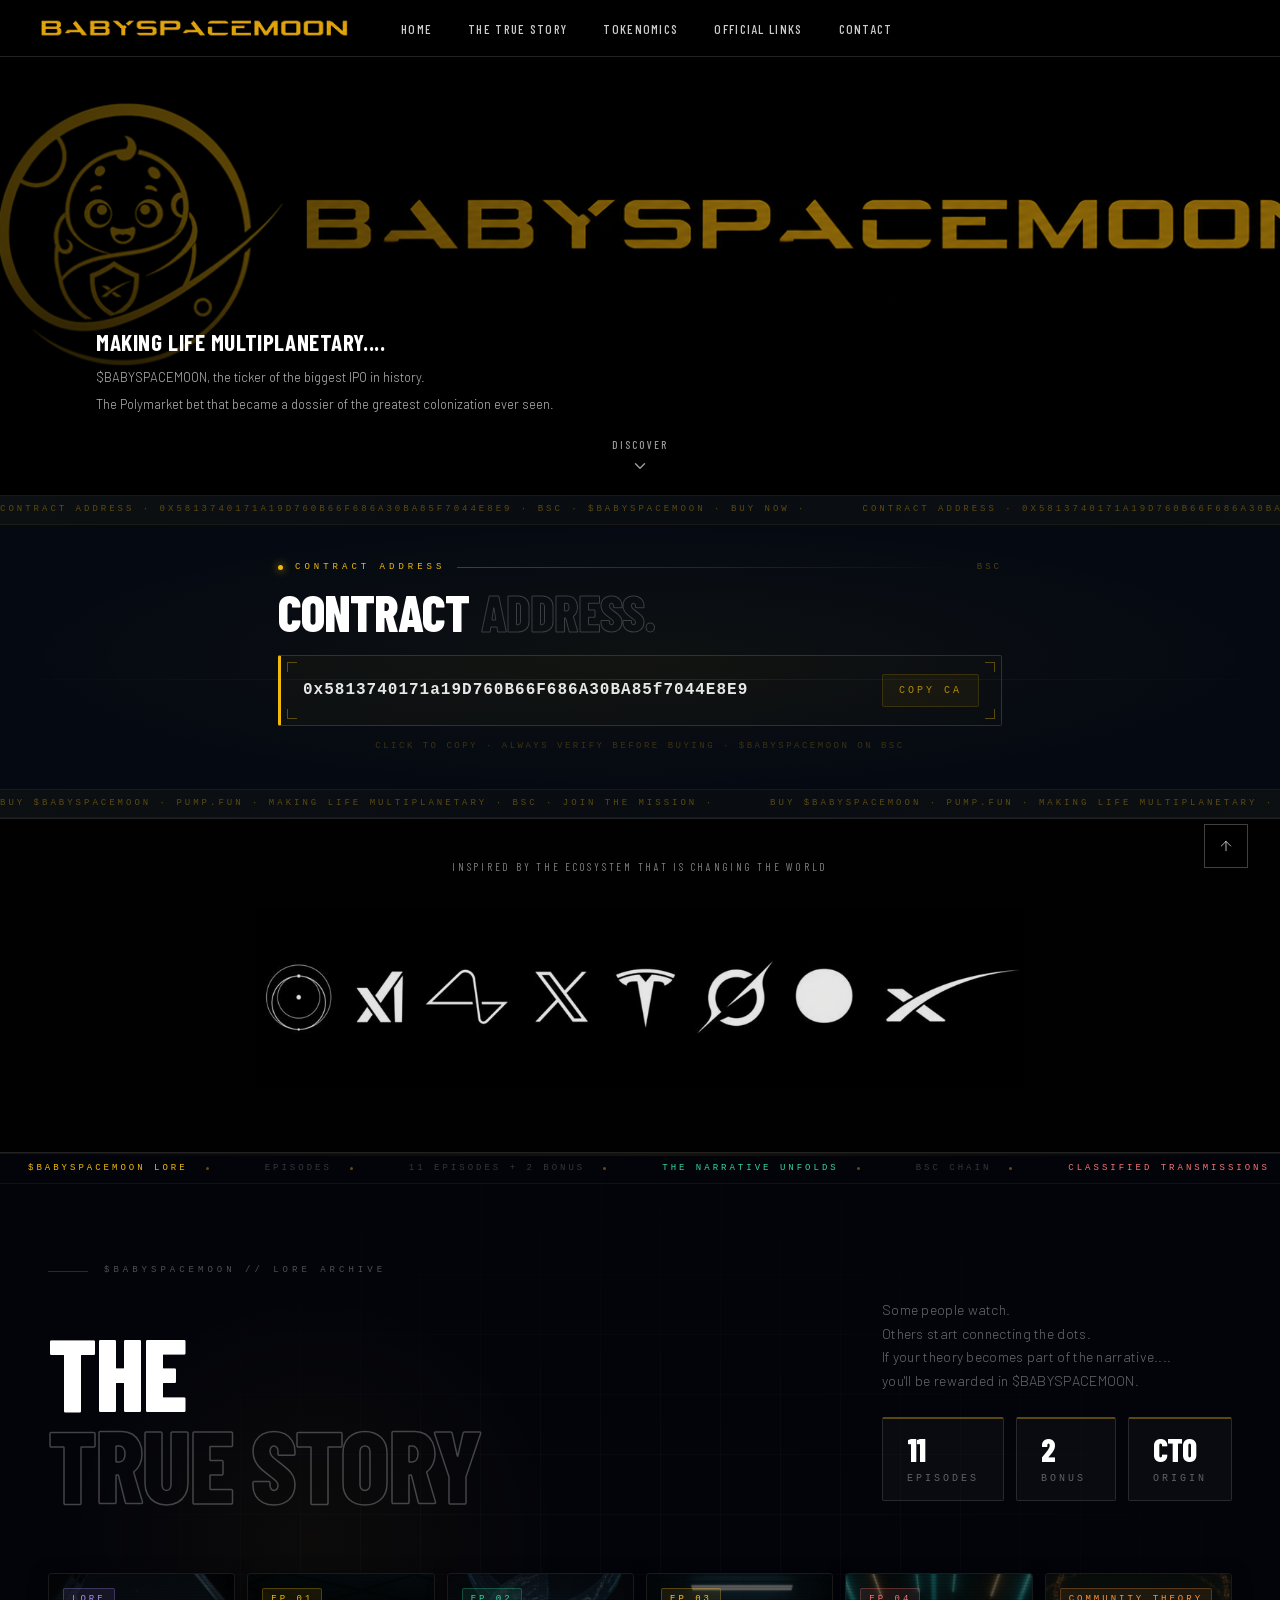
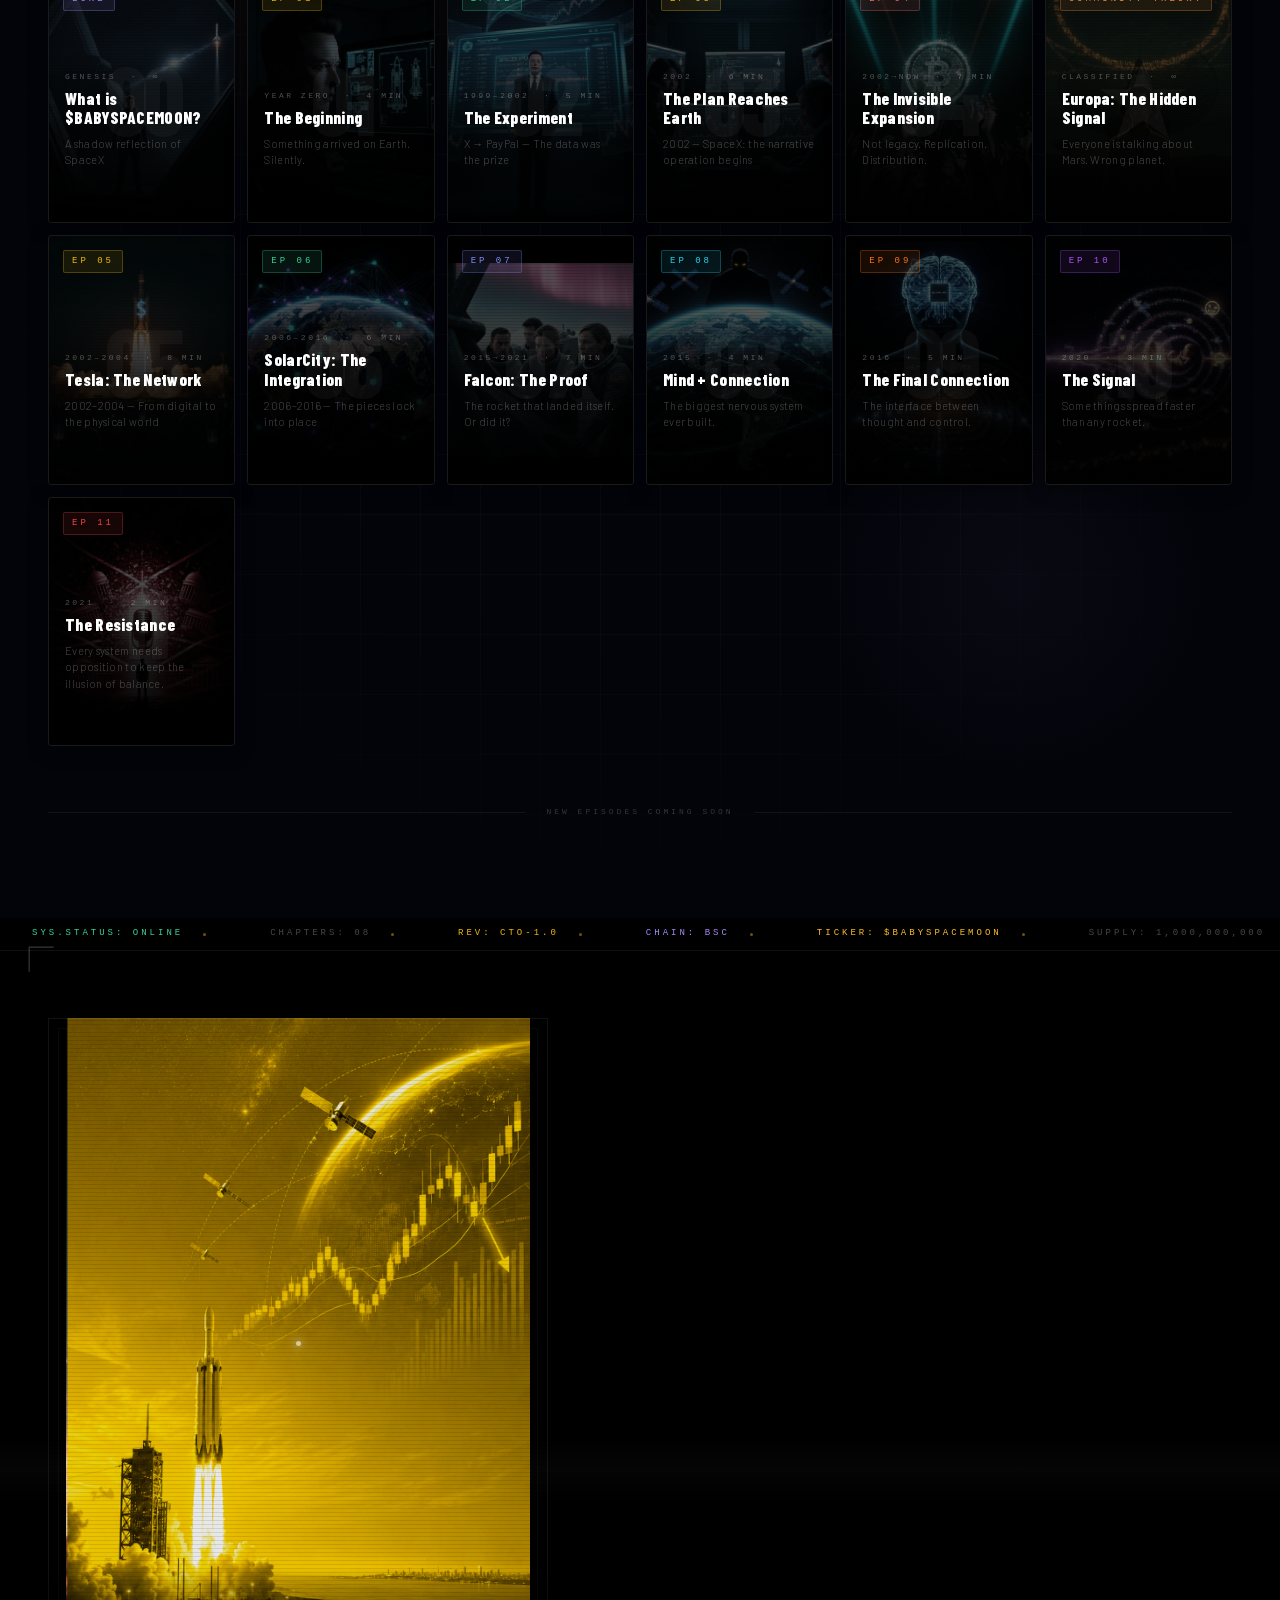
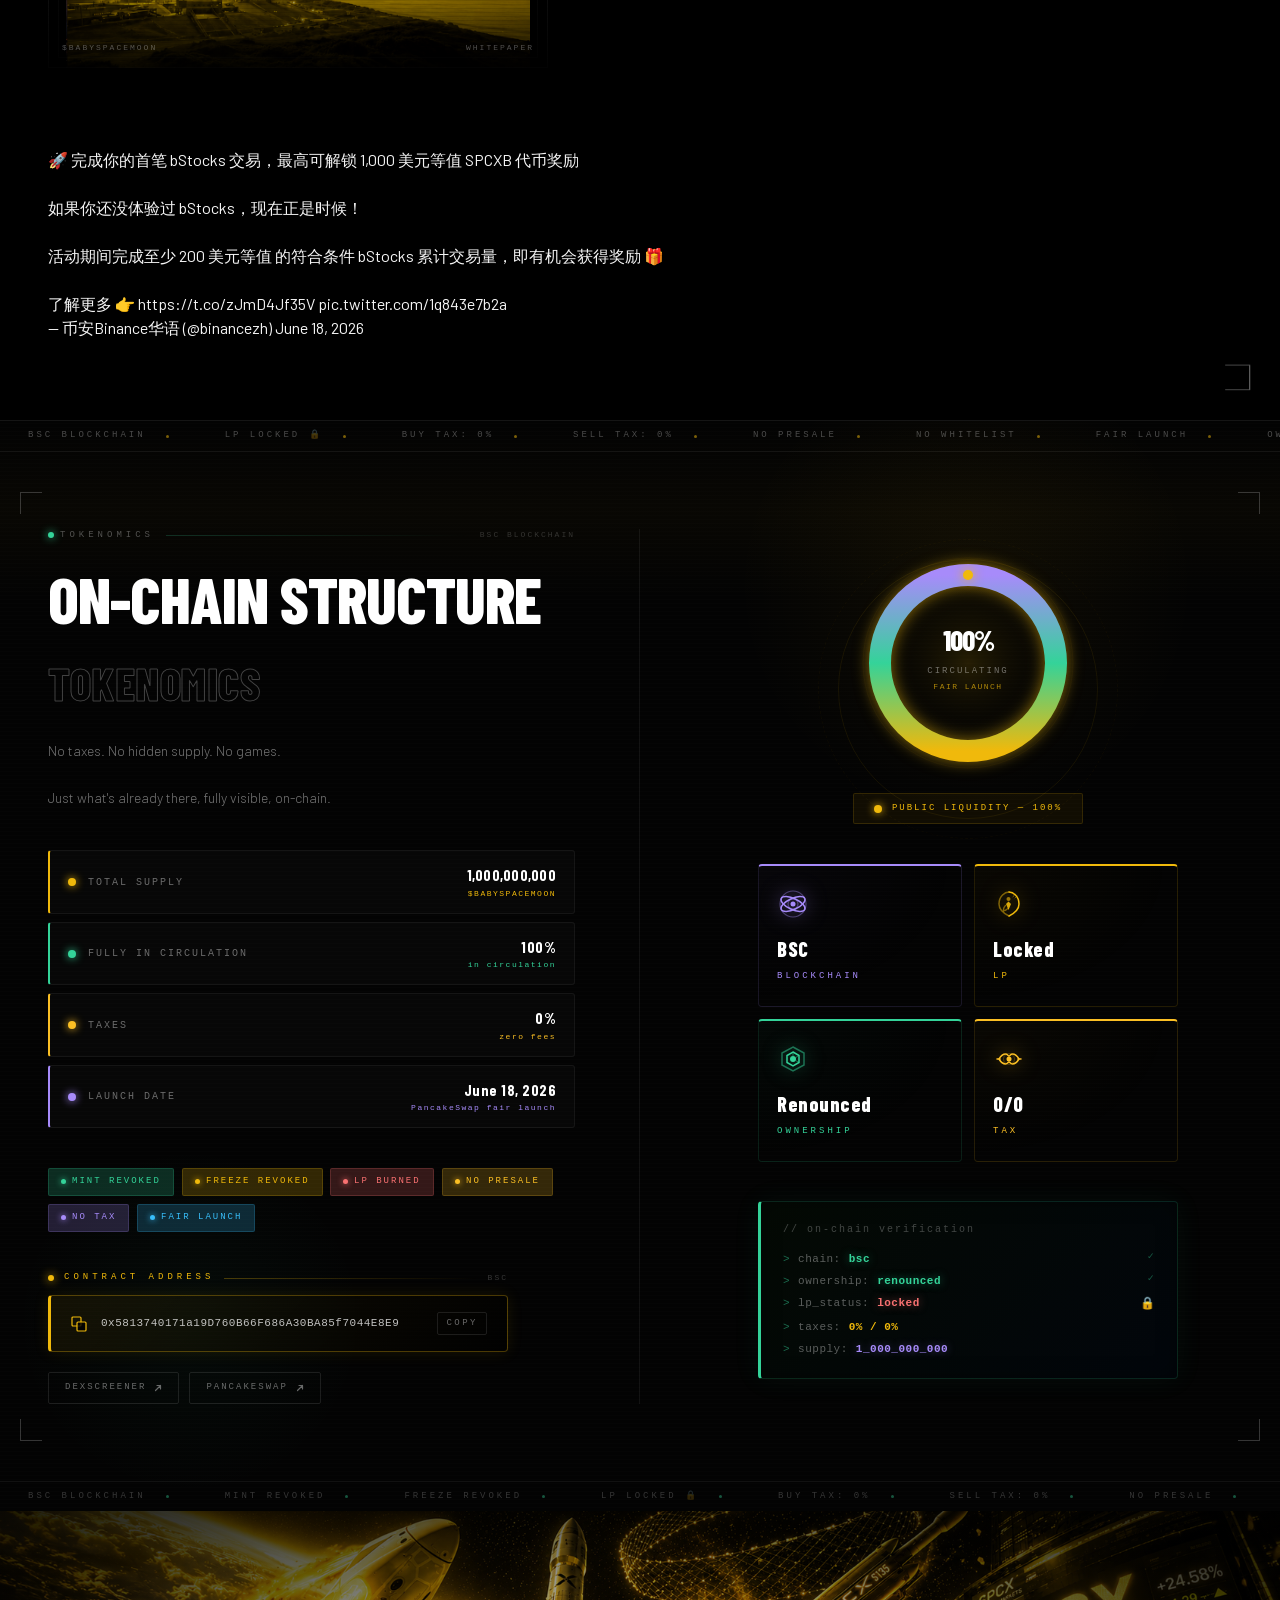
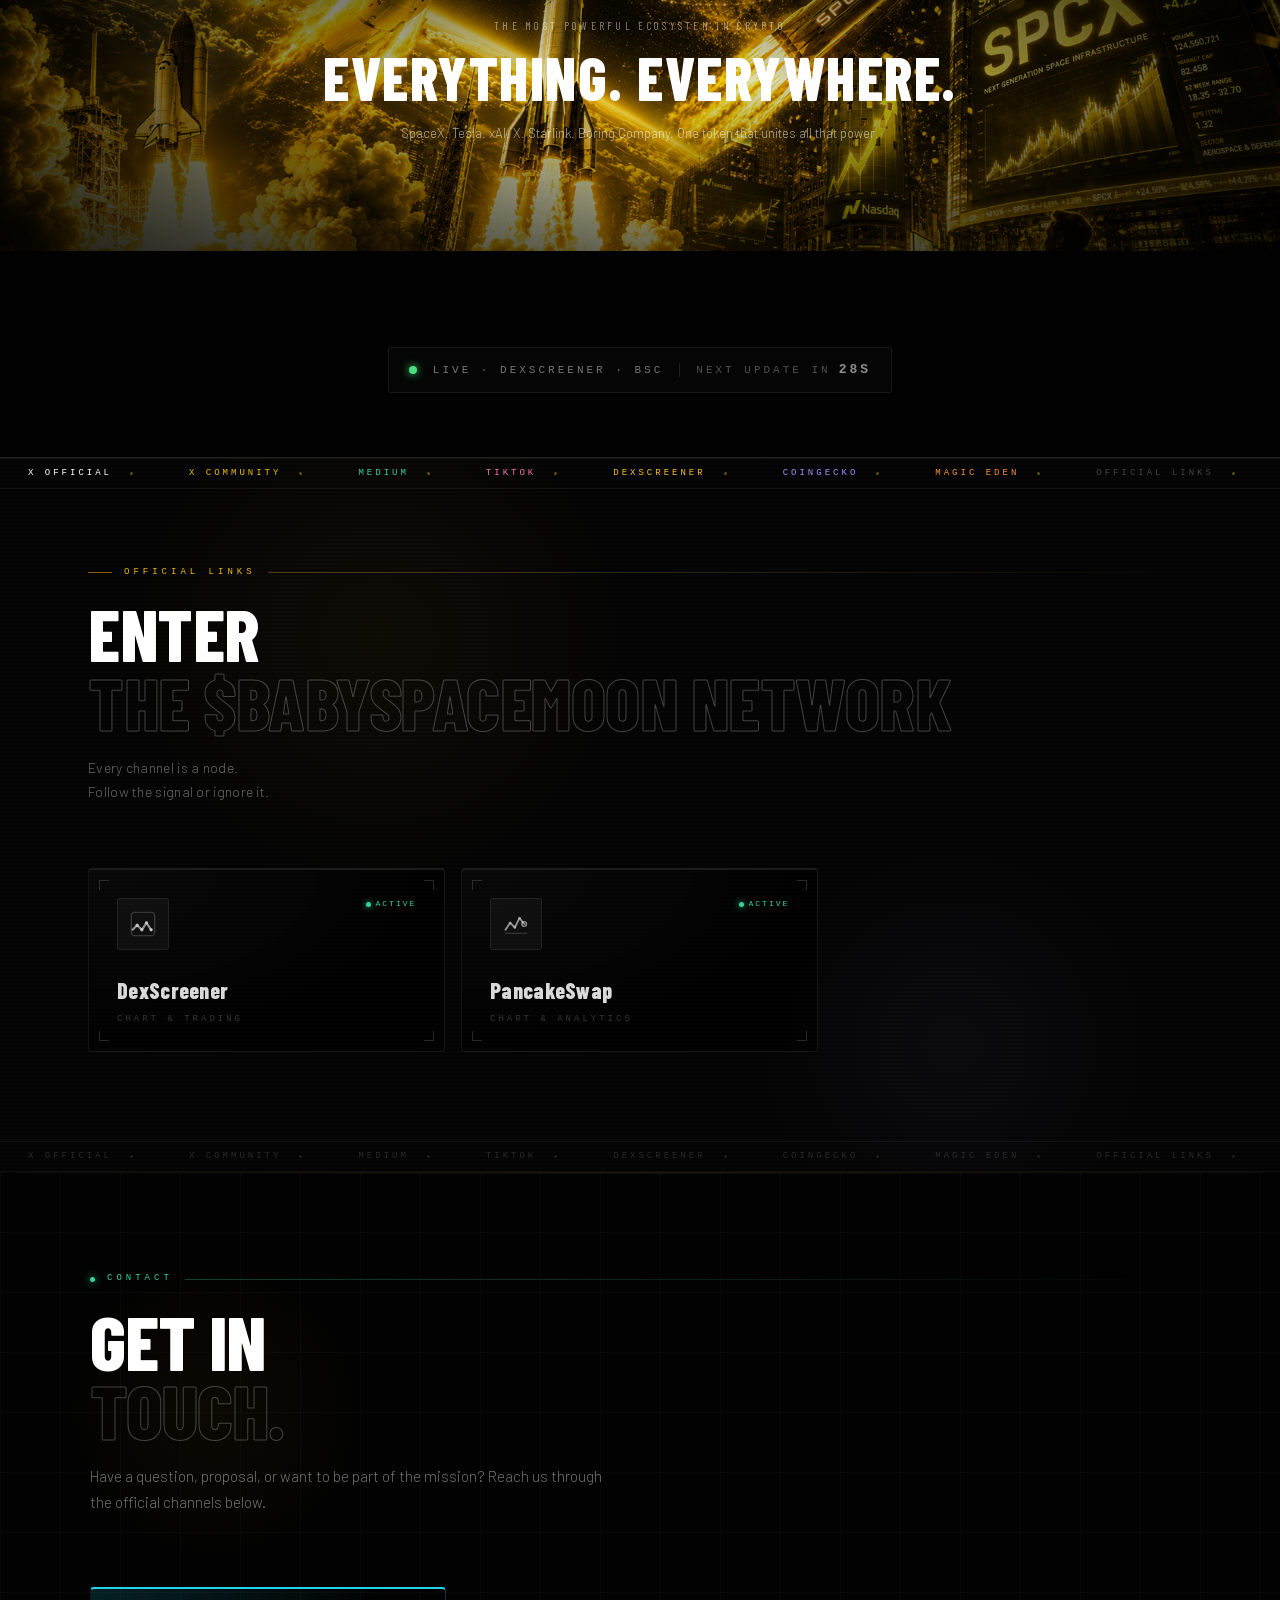
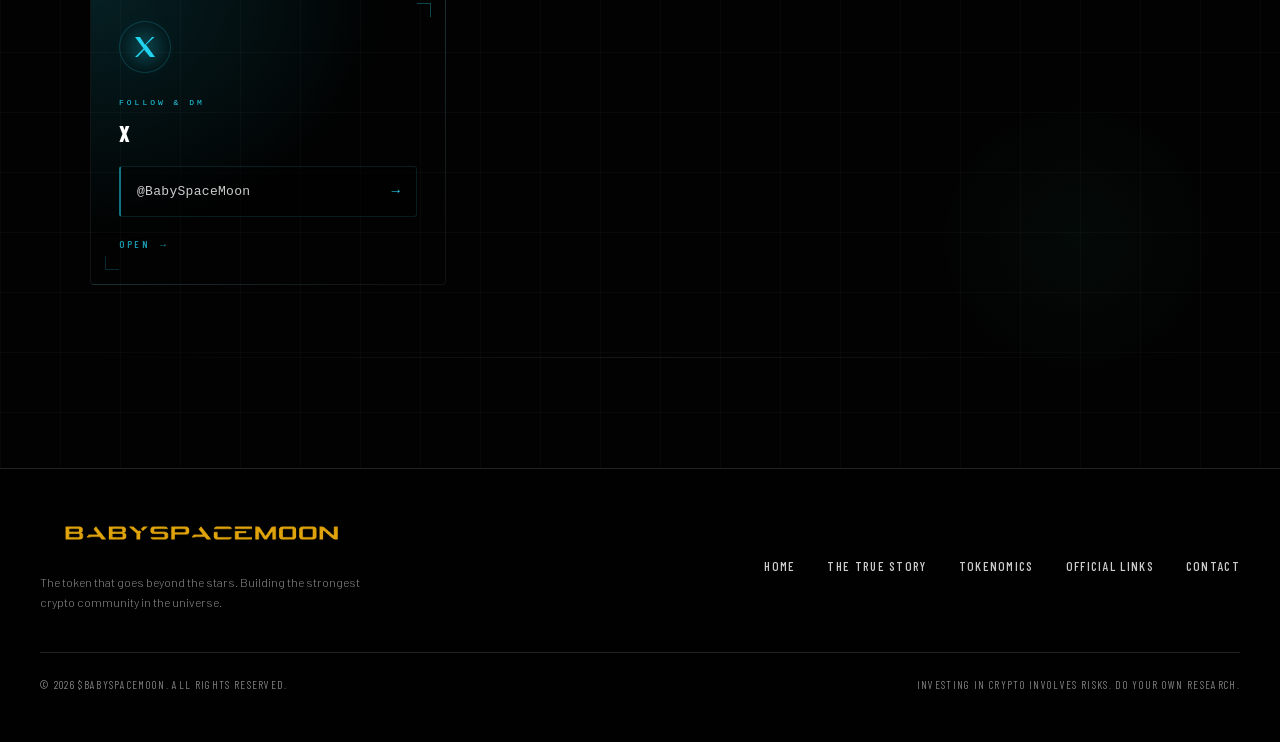
==== commit fad11b72: "update" ====
--- a/index.html
+++ b/index.html
@@ -277,21 +277,21 @@
                     style="display: inline-flex; gap: 56px; animation: 55s linear 0s infinite normal none running cab-ticker;">
                     <span
                         style="font-family: monospace; font-size: 9px; letter-spacing: 3px; color: rgba(240, 185, 11, 0.35); text-transform: uppercase;">CONTRACT
-                        ADDRESS · 0xcomingsoon · BSC · $BABYSPACEMOON · BUY NOW ·</span><span
+                        ADDRESS · 0x5813740171a19D760B66F686A30BA85f7044E8E9 · BSC · $BABYSPACEMOON · BUY NOW ·</span><span
                         style="font-family: monospace; font-size: 9px; letter-spacing: 3px; color: rgba(240, 185, 11, 0.35); text-transform: uppercase;">CONTRACT
-                        ADDRESS · 0xcomingsoon · BSC · $BABYSPACEMOON · BUY NOW ·</span><span
+                        ADDRESS · 0x5813740171a19D760B66F686A30BA85f7044E8E9 · BSC · $BABYSPACEMOON · BUY NOW ·</span><span
                         style="font-family: monospace; font-size: 9px; letter-spacing: 3px; color: rgba(240, 185, 11, 0.35); text-transform: uppercase;">CONTRACT
-                        ADDRESS · 0xcomingsoon · BSC · $BABYSPACEMOON · BUY NOW ·</span><span
+                        ADDRESS · 0x5813740171a19D760B66F686A30BA85f7044E8E9 · BSC · $BABYSPACEMOON · BUY NOW ·</span><span
                         style="font-family: monospace; font-size: 9px; letter-spacing: 3px; color: rgba(240, 185, 11, 0.35); text-transform: uppercase;">CONTRACT
-                        ADDRESS · 0xcomingsoon · BSC · $BABYSPACEMOON · BUY NOW ·</span><span
+                        ADDRESS · 0x5813740171a19D760B66F686A30BA85f7044E8E9 · BSC · $BABYSPACEMOON · BUY NOW ·</span><span
                         style="font-family: monospace; font-size: 9px; letter-spacing: 3px; color: rgba(240, 185, 11, 0.35); text-transform: uppercase;">CONTRACT
-                        ADDRESS · 0xcomingsoon · BSC · $BABYSPACEMOON · BUY NOW ·</span><span
+                        ADDRESS · 0x5813740171a19D760B66F686A30BA85f7044E8E9 · BSC · $BABYSPACEMOON · BUY NOW ·</span><span
                         style="font-family: monospace; font-size: 9px; letter-spacing: 3px; color: rgba(240, 185, 11, 0.35); text-transform: uppercase;">CONTRACT
-                        ADDRESS · 0xcomingsoon · BSC · $BABYSPACEMOON · BUY NOW ·</span><span
+                        ADDRESS · 0x5813740171a19D760B66F686A30BA85f7044E8E9 · BSC · $BABYSPACEMOON · BUY NOW ·</span><span
                         style="font-family: monospace; font-size: 9px; letter-spacing: 3px; color: rgba(240, 185, 11, 0.35); text-transform: uppercase;">CONTRACT
-                        ADDRESS · 0xcomingsoon · BSC · $BABYSPACEMOON · BUY NOW ·</span><span
+                        ADDRESS · 0x5813740171a19D760B66F686A30BA85f7044E8E9 · BSC · $BABYSPACEMOON · BUY NOW ·</span><span
                         style="font-family: monospace; font-size: 9px; letter-spacing: 3px; color: rgba(240, 185, 11, 0.35); text-transform: uppercase;">CONTRACT
-                        ADDRESS · 0xcomingsoon · BSC · $BABYSPACEMOON · BUY NOW ·</span></div>
+                        ADDRESS · 0x5813740171a19D760B66F686A30BA85f7044E8E9 · BSC · $BABYSPACEMOON · BUY NOW ·</span></div>
             </div>
             <div
                 style="max-width: 820px; margin: 0px auto; padding: clamp(24px, 3vw, 36px) clamp(20px, 5vw, 48px); position: relative; z-index: 3; opacity: 1; animation: 0.8s cubic-bezier(0.16, 1, 0.3, 1) 0s 1 normal forwards running cab-up; transform: perspective(900px) rotateX(0deg) rotateY(0deg) translateZ(0px); transition: transform 0.12s ease-out;">
@@ -316,7 +316,7 @@
                         style="position: absolute; inset: 6px 6px auto auto; width: 10px; height: 10px; border-width: 1px 1px medium medium; border-style: solid solid none none; border-color: rgba(240, 185, 11, 0.35) rgba(240, 185, 11, 0.35) currentcolor currentcolor; animation: 2.5s ease-in-out 0.6s infinite normal none running cab-corner-blink;"></span><span
                         style="position: absolute; inset: auto auto 6px 6px; width: 10px; height: 10px; border-width: medium medium 1px 1px; border-style: none none solid solid; border-color: currentcolor currentcolor rgba(240, 185, 11, 0.35) rgba(240, 185, 11, 0.35); animation: 2.5s ease-in-out 1.2s infinite normal none running cab-corner-blink;"></span><span
                         style="position: absolute; inset: auto 6px 6px auto; width: 10px; height: 10px; border-width: medium 1px 1px medium; border-style: none solid solid none; border-color: currentcolor rgba(240, 185, 11, 0.35) rgba(240, 185, 11, 0.35) currentcolor; animation: 2.5s ease-in-out 1.8s infinite normal none running cab-corner-blink;"></span><code
-                        style="font-family: monospace; font-size: clamp(10px, 1.8vw, 16px); font-weight: 700; color: rgba(255, 255, 255, 0.9); letter-spacing: 1px; flex: 1 1 0%; overflow: hidden; text-overflow: ellipsis; white-space: nowrap; transition: color 0.3s; text-shadow: none;">0xcomingsoon</code><button
+                        style="font-family: monospace; font-size: clamp(10px, 1.8vw, 16px); font-weight: 700; color: rgba(255, 255, 255, 0.9); letter-spacing: 1px; flex: 1 1 0%; overflow: hidden; text-overflow: ellipsis; white-space: nowrap; transition: color 0.3s; text-shadow: none;">0x5813740171a19D760B66F686A30BA85f7044E8E9</code><button
                         style="flex-shrink: 0; font-family: monospace; font-size: 10px; letter-spacing: 3px; text-transform: uppercase; color: rgba(240, 185, 11, 0.7); background: rgba(240, 185, 11, 0.05); border: 1px solid rgba(240, 185, 11, 0.15); border-radius: 2px; padding: 8px 16px; cursor: pointer; transition: 0.25s; white-space: nowrap; box-shadow: none;">Copy
                         CA</button></div>
                 <p
@@ -1896,20 +1896,20 @@
                                 <rect x="6" y="6" width="9" height="9" rx="1" stroke="#f0b90b" stroke-width="1.2"
                                     fill="rgba(0,0,0,.8)"></rect>
                             </svg><code
-                                style="font-family: monospace; font-size: clamp(8px, 2.2vw, 11px); color: rgba(255, 255, 255, 0.75); flex: 1 1 0%; text-align: left; overflow: hidden; text-overflow: ellipsis; white-space: nowrap; letter-spacing: 0.5px; transition: color 0.25s;">0xcomingsoon</code><span
+                                style="font-family: monospace; font-size: clamp(8px, 2.2vw, 11px); color: rgba(255, 255, 255, 0.75); flex: 1 1 0%; text-align: left; overflow: hidden; text-overflow: ellipsis; white-space: nowrap; letter-spacing: 0.5px; transition: color 0.25s;">0x5813740171a19D760B66F686A30BA85f7044E8E9</code><span
                                 class="tok-copy-icon"
                                 style="flex-shrink: 0; transition: transform 0.2s; font-family: monospace; font-size: 9px; letter-spacing: 2.5px; color: rgba(255, 255, 255, 0.4); text-transform: uppercase; padding: 4px 8px; border: 1px solid rgba(255, 255, 255, 0.1); border-radius: 2px; background: transparent;">COPY</span>
                         </button>
                     </div>
                     <div class="max-md:flex-col max-md:!gap-2"
                         style="display: flex; gap: 10px; margin-top: 20px; flex-wrap: wrap; animation: 0.5s ease 1s 1 normal both running tok-fade-up;">
-                        <a href="https://dexscreener.com/BSC/0xcomingsoon"
+                        <a href="https://dexscreener.com/BSC/0x5813740171a19D760B66F686A30BA85f7044E8E9"
                             target="_blank" rel="noopener noreferrer" class="tok-ext-link"
                             style="display: inline-flex; align-items: center; gap: 8px; padding: 8px 16px; border: 1px solid rgba(255, 255, 255, 0.1); border-radius: 2px; font-family: monospace; font-size: 9px; letter-spacing: 2px; color: rgba(255, 255, 255, 0.4); text-transform: uppercase; text-decoration: none; transition: 0.2s;">DexScreener<svg
                                 width="8" height="8" viewBox="0 0 8 8" fill="none">
                                 <path d="M1.5 6.5L6.5 1.5M6.5 1.5H3M6.5 1.5V5" stroke="currentColor" stroke-width="1.2"
                                     stroke-linecap="round"></path>
-                            </svg></a><a href="https://pancakeswap.finance/swap?outputCurrency=0xcomingsoon"
+                            </svg></a><a href="https://pancakeswap.finance/swap?outputCurrency=0x5813740171a19D760B66F686A30BA85f7044E8E9"
                             target="_blank" rel="noopener noreferrer" class="tok-ext-link"
                             style="display: inline-flex; align-items: center; gap: 8px; padding: 8px 16px; border: 1px solid rgba(255, 255, 255, 0.1); border-radius: 2px; font-family: monospace; font-size: 9px; letter-spacing: 2px; color: rgba(255, 255, 255, 0.4); text-transform: uppercase; text-decoration: none; transition: 0.2s;">PancakeSwap
                             <svg width="8" height="8" viewBox="0 0 8 8" fill="none">
@@ -2387,7 +2387,7 @@
                 </div>
                 <div
                     style="display: grid; grid-template-columns: repeat(auto-fill, minmax(min(100%, 280px), 1fr)); gap: 16px;">
-                   <a href="https://dexscreener.com/BSC/0xcomingsoon"
+                   <a href="https://dexscreener.com/BSC/0x5813740171a19D760B66F686A30BA85f7044E8E9"
                         target="_blank" rel="noopener noreferrer" class="ol-card"
                         aria-label="DexScreener — CHART &amp; TRADING"
                         style="display: block; position: relative; padding: 28px 28px 24px; background: radial-gradient(at 0% 0%, rgba(255, 255, 255, 0.02), rgba(0, 0, 0, 0.5) 70%); border-width: 2px 1px 1px; border-style: solid; border-color: rgba(255, 255, 255, 0.1) rgba(255, 255, 255, 0.07) rgba(255, 255, 255, 0.07); border-image: initial; border-radius: 4px; text-decoration: none; overflow: hidden; cursor: pointer; opacity: 1; box-shadow: none; animation: 0.5s ease 0.43s 1 normal both running ol-card-in;"><span
@@ -2430,7 +2430,7 @@
                         <div
                             style="position: absolute; bottom: 0px; left: 0px; right: 0px; height: 2px; background: transparent; transition: background 0.3s;">
                         </div>
-                    </a><a href="https://pancakeswap.finance/swap?outputCurrency=0xcomingsoon"
+                    </a><a href="https://pancakeswap.finance/swap?outputCurrency=0x5813740171a19D760B66F686A30BA85f7044E8E9"
                         target="_blank" rel="noopener noreferrer" class="ol-card"
                         aria-label="MobyScreener — CHART &amp; ANALYTICS"
                         style="display: block; position: relative; padding: 28px 28px 24px; background: radial-gradient(at 0% 0%, rgba(255, 255, 255, 0.02), rgba(0, 0, 0, 0.5) 70%); border-width: 2px 1px 1px; border-style: solid; border-color: rgba(255, 255, 255, 0.1) rgba(255, 255, 255, 0.07) rgba(255, 255, 255, 0.07); border-image: initial; border-radius: 4px; text-decoration: none; overflow: hidden; cursor: pointer; opacity: 1; box-shadow: none; animation: 0.5s ease 0.5s 1 normal both running ol-card-in;"><span
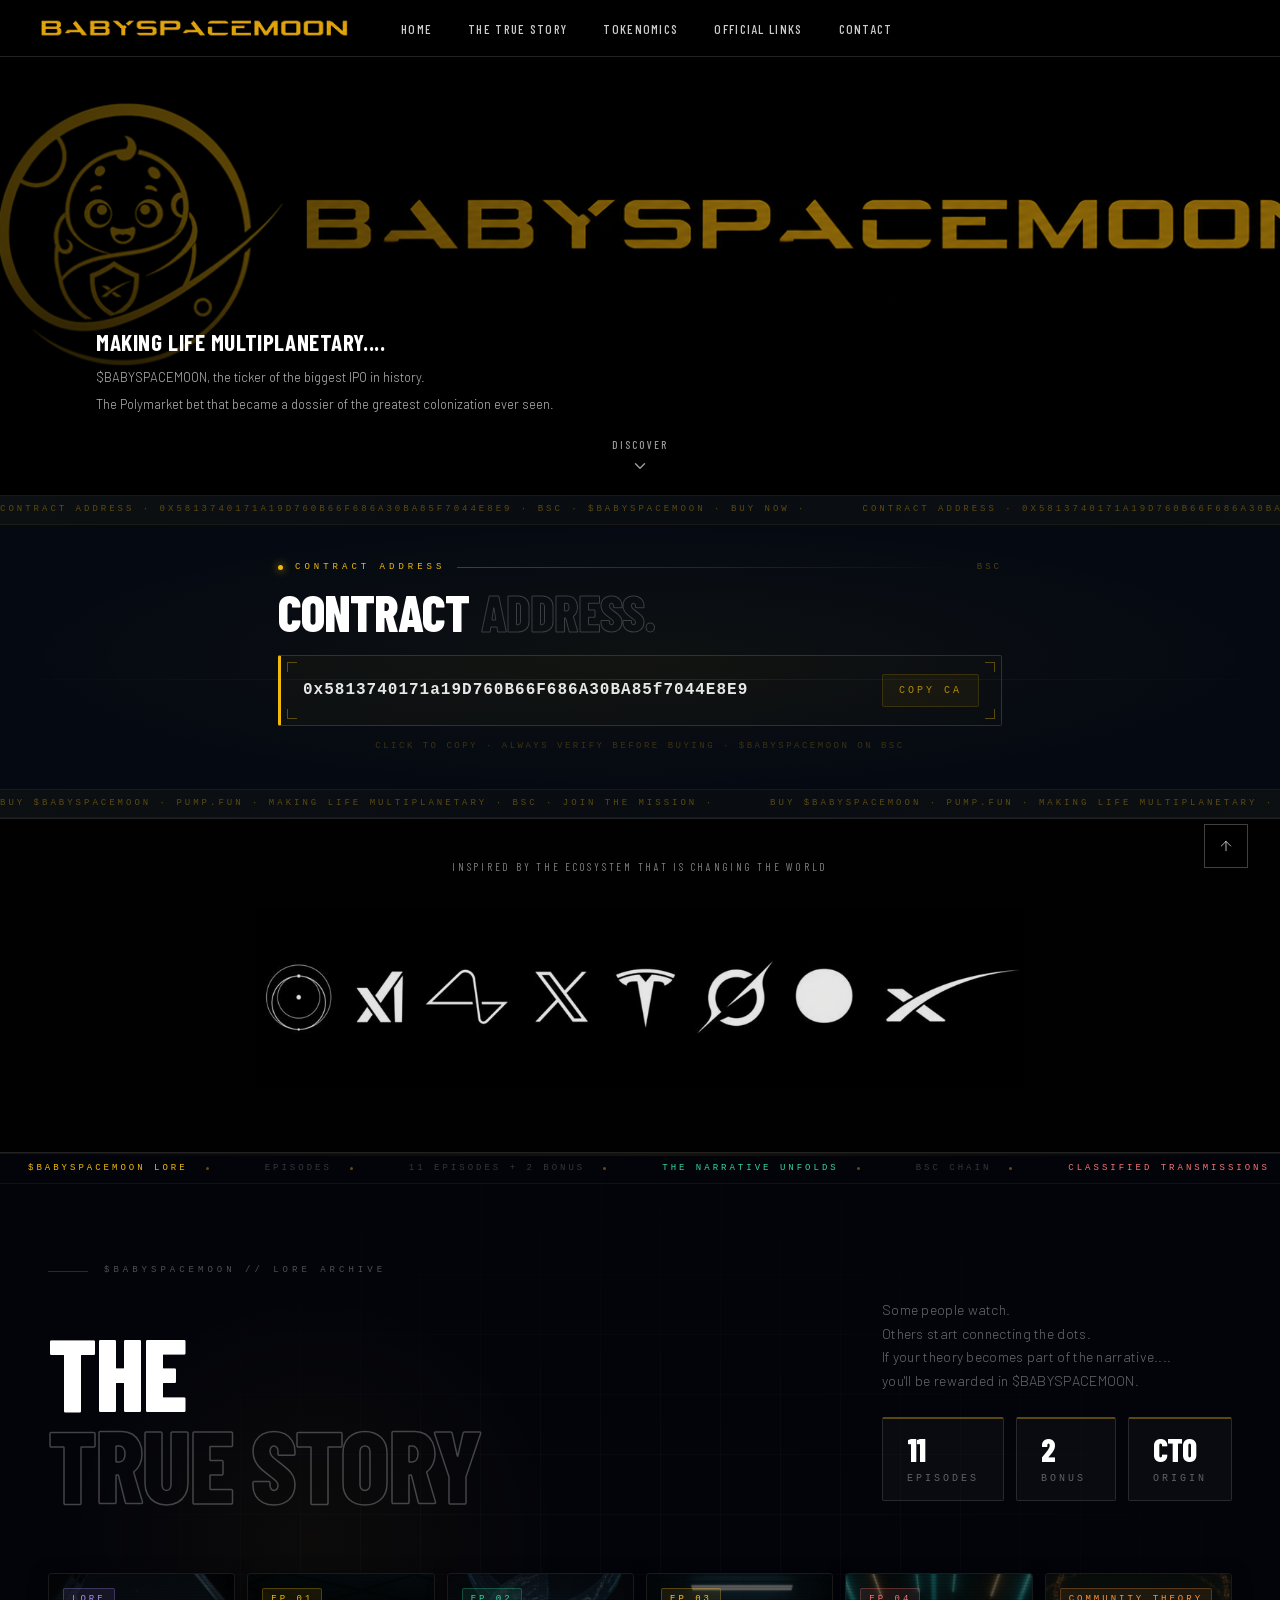
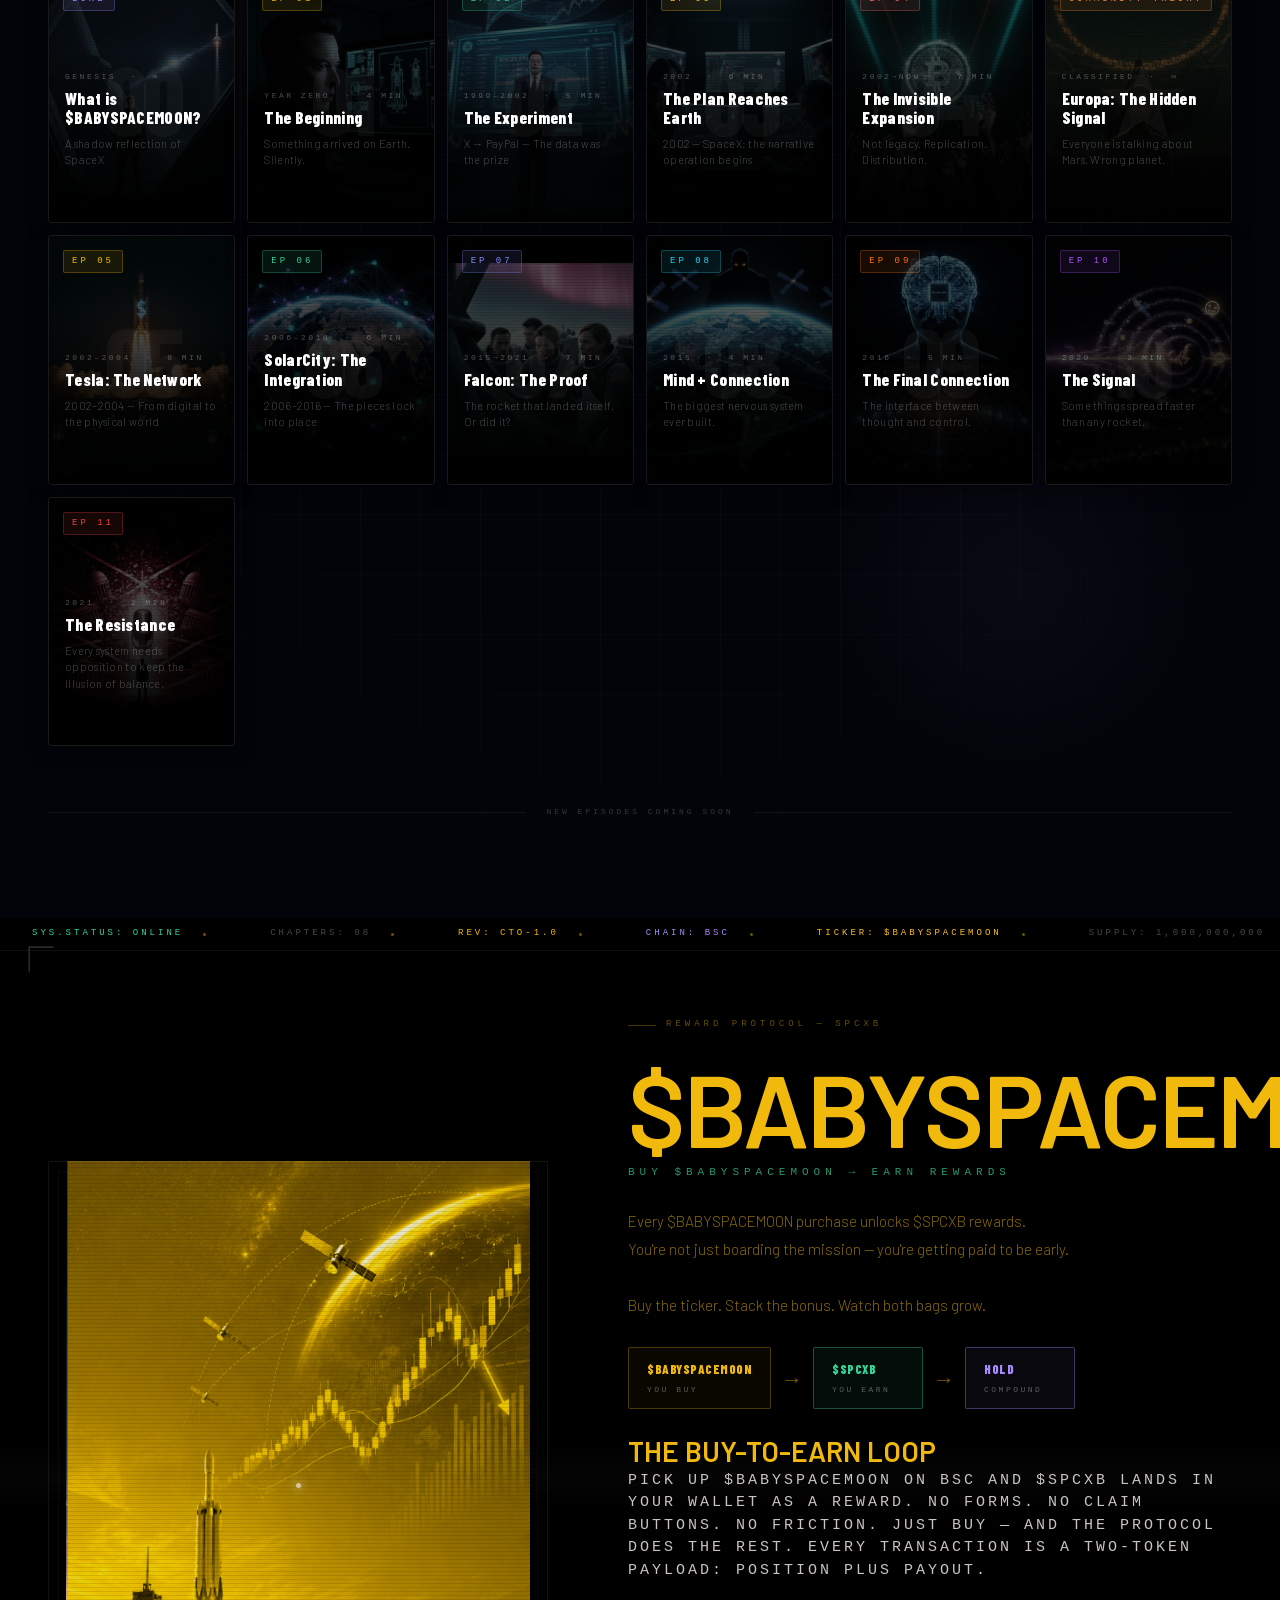
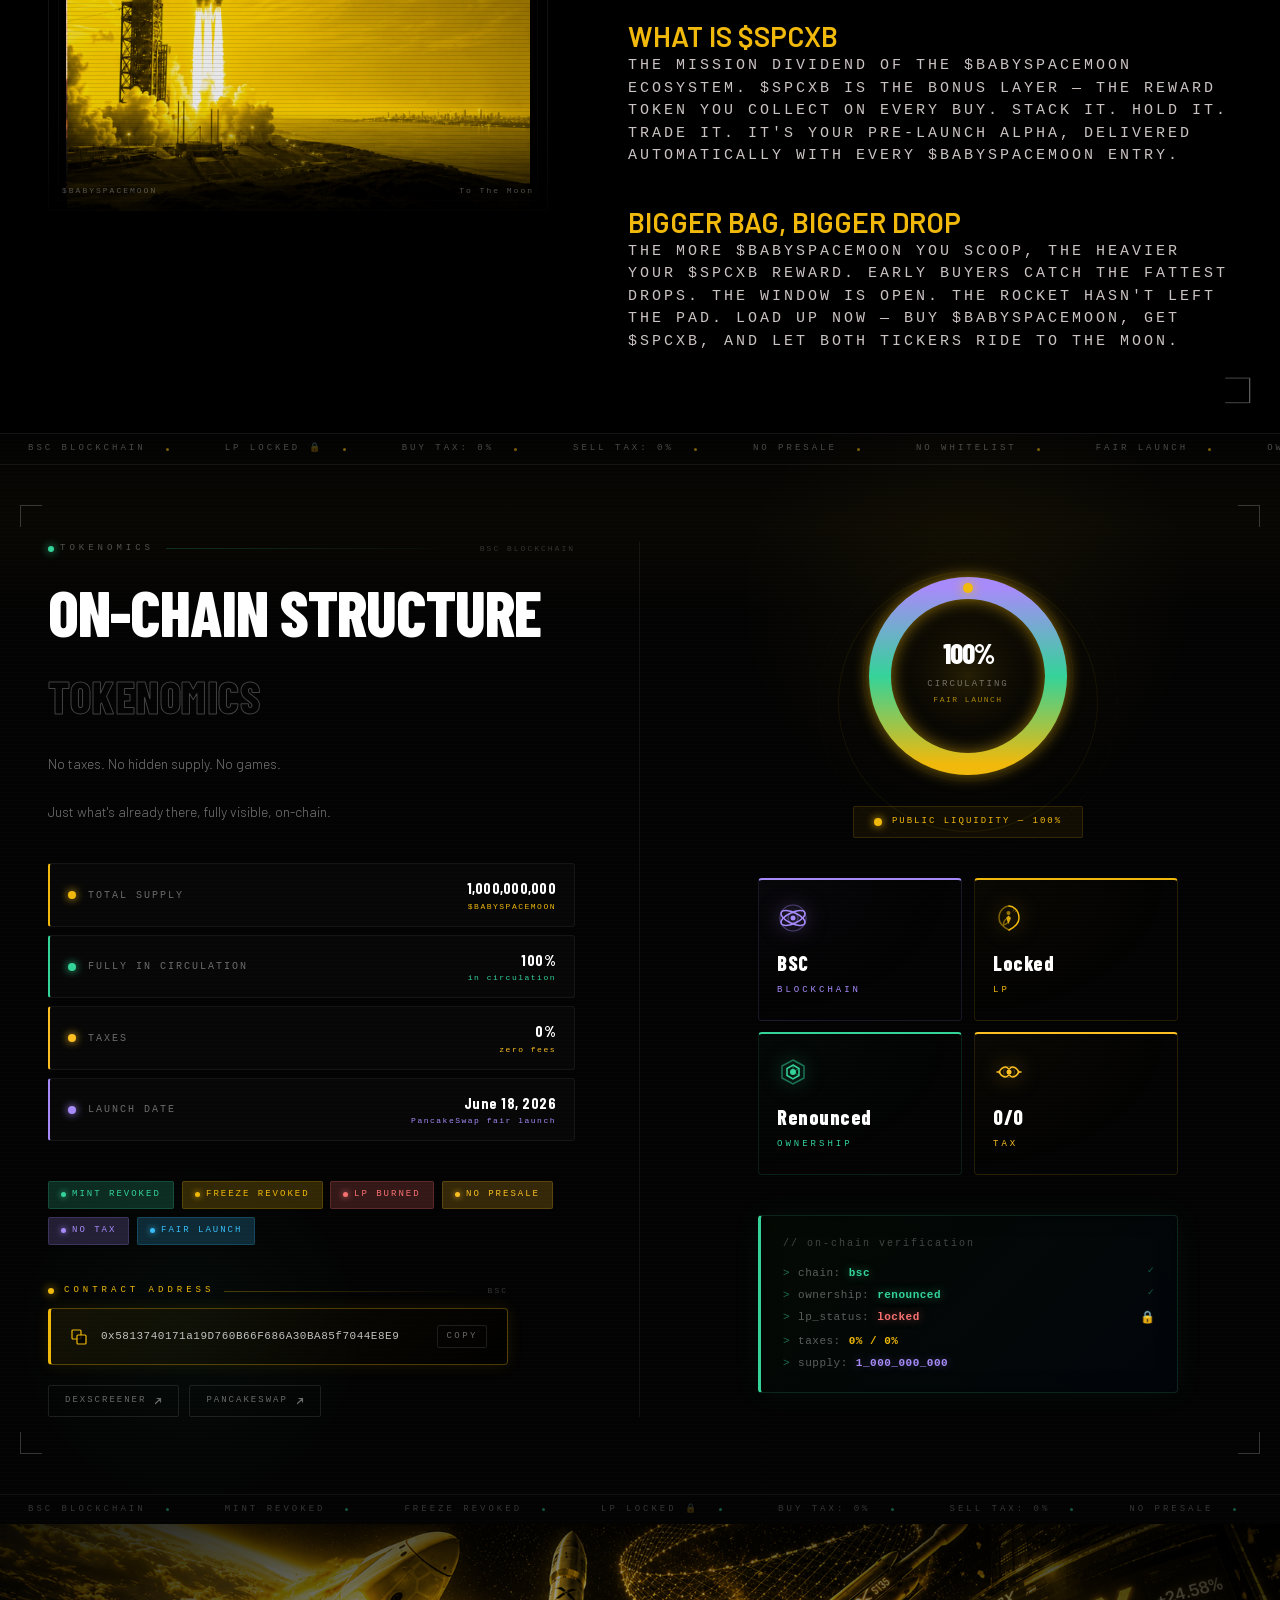
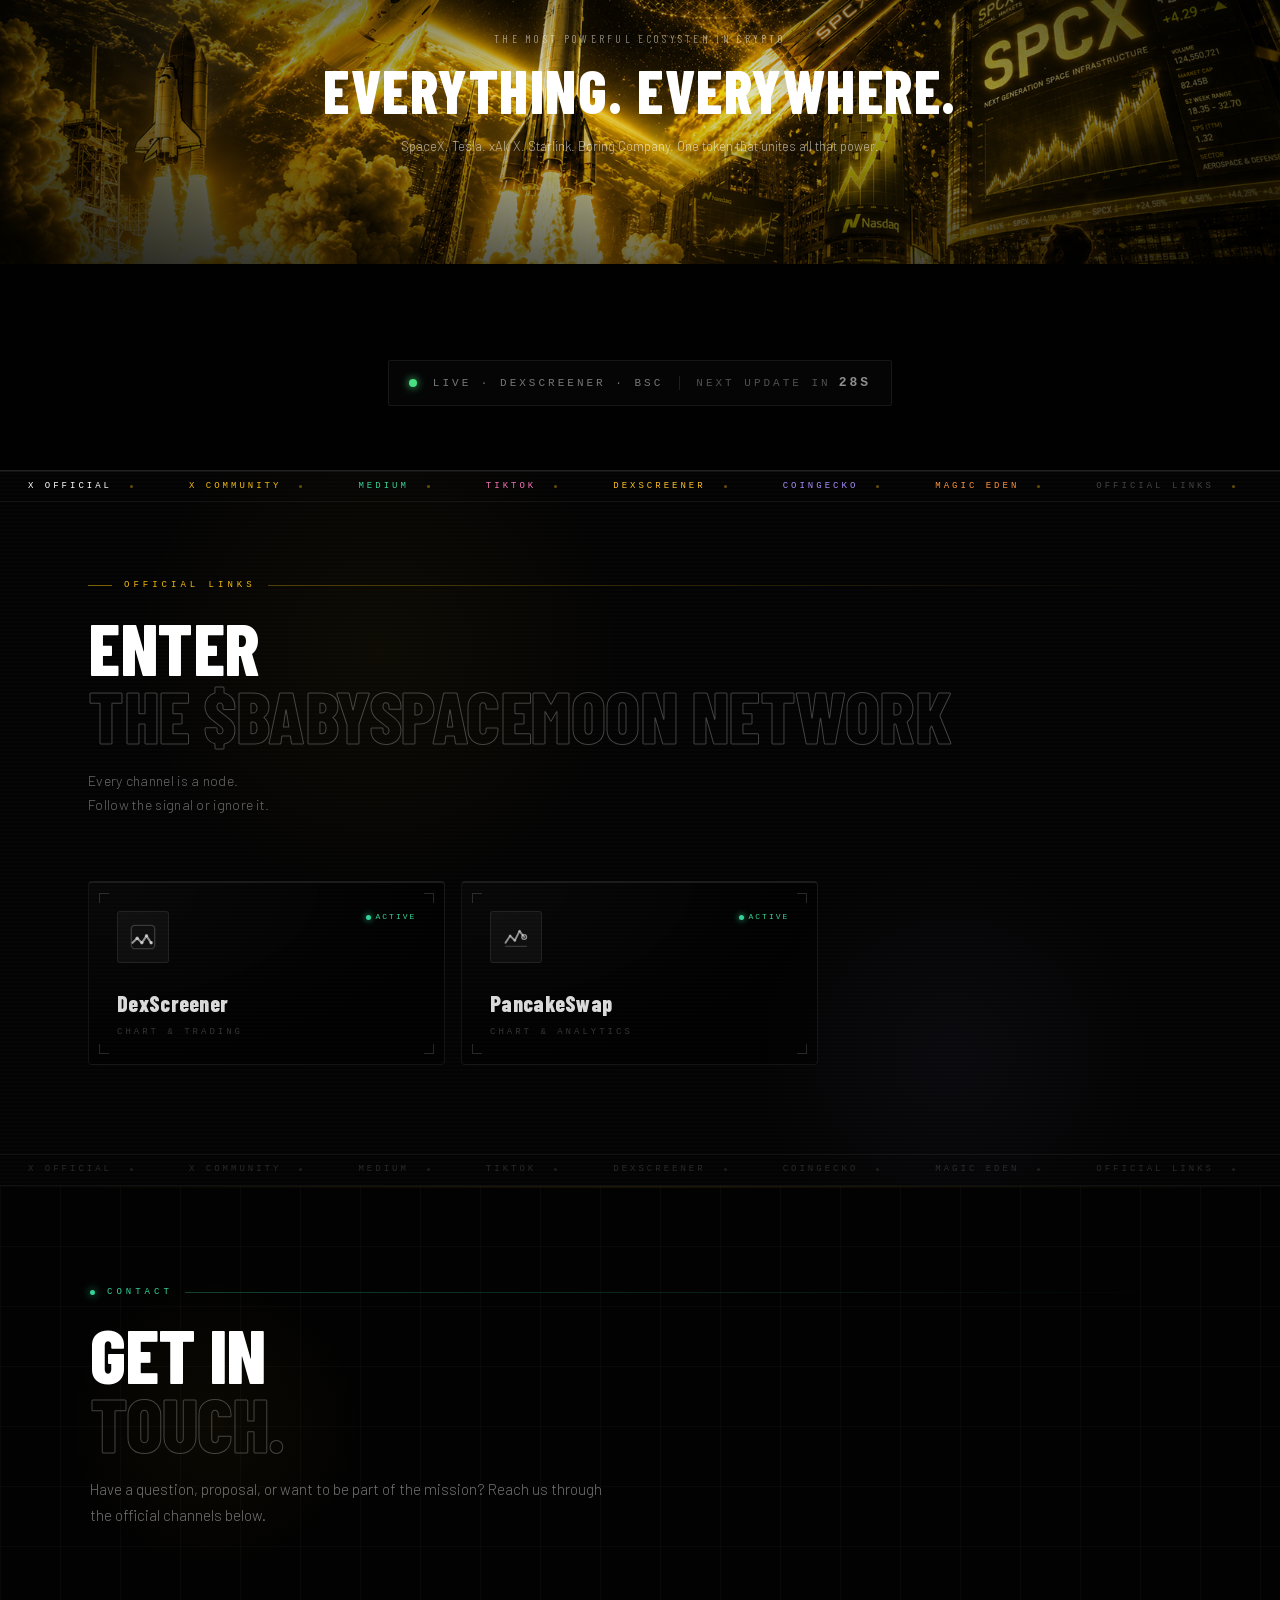
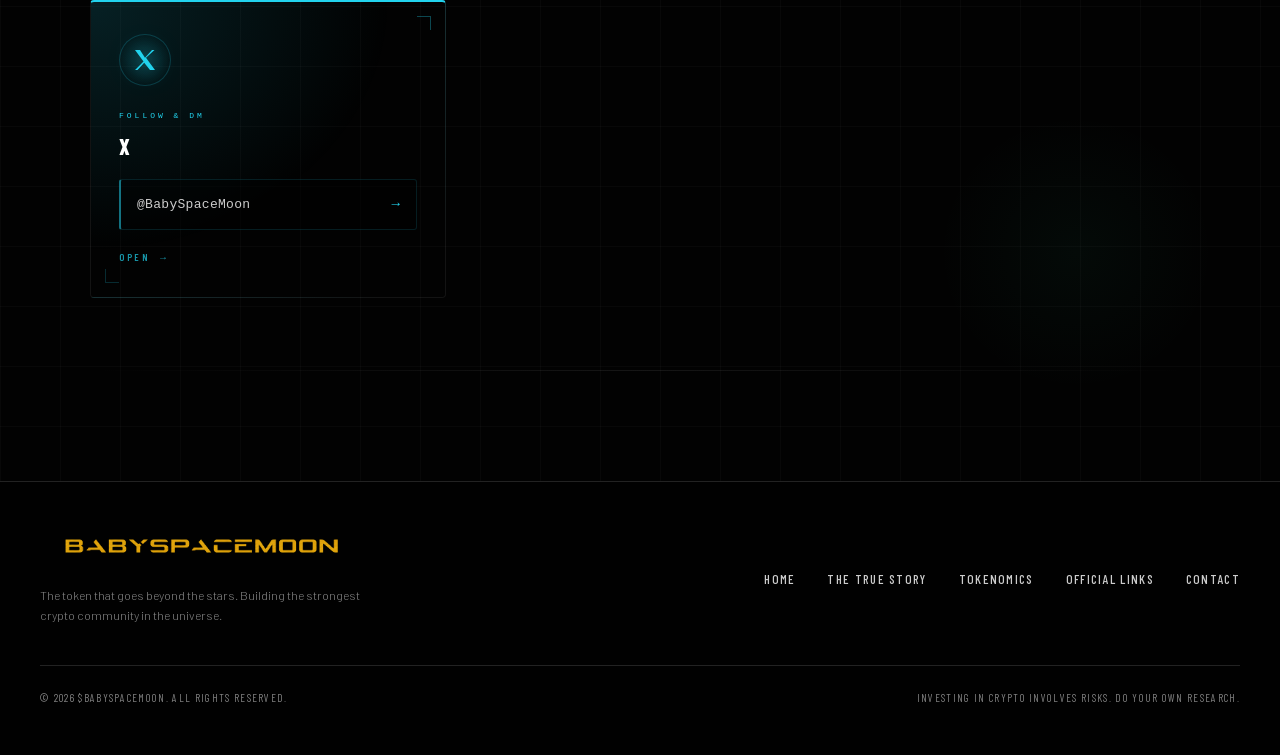
==== commit 773de74c: "update" ====
--- a/index.html
+++ b/index.html
@@ -1549,7 +1549,7 @@
                         style="position: absolute; bottom: 14px; left: 14px; right: 14px; display: flex; justify-content: space-between; z-index: 5;">
                         <span
                             style="font-family: monospace; font-size: 8px; letter-spacing: 2px; color: rgba(255, 255, 255, 0.3);">$BABYSPACEMOON</span><span
-                            style="font-family: monospace; font-size: 8px; letter-spacing: 2px; color: rgba(255, 255, 255, 0.3);">WHITEPAPER</span>
+                            style="font-family: monospace; font-size: 8px; letter-spacing: 2px; color: rgba(255, 255, 255, 0.3);">To The Moon</span>
                     </div>
                     <div aria-hidden="true"
                         style="position: absolute; top: 50%; left: 50%; width: 0px; height: 0px; pointer-events: none; z-index: 7;">
@@ -1561,7 +1561,74 @@
                         </div>
                     </div>
                 </div>
-                <blockquote class="twitter-tweet"><p lang="zh" dir="ltr">🚀 完成你的首笔 bStocks 交易，最高可解锁 1,000 美元等值 SPCXB 代币奖励<br><br>如果你还没体验过 bStocks，现在正是时候！<br><br>活动期间完成至少 200 美元等值 的符合条件 bStocks 累计交易量，即有机会获得奖励 🎁<br><br>了解更多 👉 <a href="https://t.co/zJmD4Jf35V">https://t.co/zJmD4Jf35V</a> <a href="https://t.co/1q843e7b2a">pic.twitter.com/1q843e7b2a</a></p>&mdash; 币安Binance华语 (@binancezh) <a href="https://x.com/binancezh/status/2067456500084461692?ref_src=twsrc%5Etfw">June 18, 2026</a></blockquote> <script async src="https://platform.x.com/widgets.js" charset="utf-8"></script>
+                <div style="flex: 1 1 0%; min-width: 280px; display: flex; flex-direction: column; gap: 28px;" id="BabySpaceMoonAbout">
+                    <div style="display: flex; align-items: center; gap: 10px;">
+                        <div style="width: 28px; height: 1px; background: rgba(240, 185, 11, 0.28);"></div><span
+                        style="font-family: monospace; font-size: 9px; letter-spacing: 4px; color: rgba(240, 185, 11, 0.42); text-transform: uppercase;">REWARD
+                        PROTOCOL — SPCXB</span>
+                    </div>
+                    <div>
+                        <div class="max-md:!text-[38px]"
+                        style="font-family: var(--font-sans); font-weight: 900; font-size: clamp(56px, 8vw, 110px); line-height: 0.92; letter-spacing: -2px; text-transform: uppercase; color: rgb(240, 185, 11); animation: 10s ease-in-out 0s infinite normal none running wp-flicker;">
+                        $BABYSPACEMOON</div>
+                        <div
+                            style="font-family: monospace; font-size: 11px; letter-spacing: 5px; color: rgba(52, 211, 153, 0.72); text-transform: uppercase; margin-top: 10px;">
+                            BUY $BABYSPACEMOON → EARN REWARDS</div>
+                    </div>
+                    <p
+                        style="font-family: var(--font-sans); font-size: 15px; line-height: 1.85; color: rgba(240, 185, 11, 0.58); max-width: 460px; margin: 0px; font-weight: 300;">
+                        Every $BABYSPACEMOON purchase unlocks $SPCXB rewards.<br>You're not just boarding the mission — you're getting paid to be early.<br><br>Buy the ticker. Stack the bonus. Watch both bags grow.</p>
+                    <div style="display: flex; align-items: center; gap: 10px; flex-wrap: wrap;">
+                        <div
+                            style="padding: 12px 18px; border: 1px solid rgba(240, 185, 11, 0.28); background: rgba(240, 185, 11, 0.04); border-radius: 2px; display: flex; flex-direction: column; gap: 4px; min-width: 110px;">
+                            <span
+                                style="font-family: var(--font-display); font-weight: 900; font-size: 13px; color: rgb(240, 185, 11); letter-spacing: 0.5px;">$BABYSPACEMOON</span><span
+                                style="font-family: monospace; font-size: 8px; letter-spacing: 2.5px; color: rgba(255, 255, 255, 0.35); text-transform: uppercase;">YOU BUY</span>
+                        </div>
+                        <span
+                            style="font-family: var(--font-display); font-weight: 900; font-size: 22px; color: rgba(240, 185, 11, 0.45); line-height: 1;">→</span>
+                        <div
+                            style="padding: 12px 18px; border: 1px solid rgba(52, 211, 153, 0.35); background: rgba(52, 211, 153, 0.06); border-radius: 2px; display: flex; flex-direction: column; gap: 4px; min-width: 110px;">
+                            <span
+                                style="font-family: var(--font-display); font-weight: 900; font-size: 13px; color: rgb(52, 211, 153); letter-spacing: 0.5px;">$SPCXB</span><span
+                                style="font-family: monospace; font-size: 8px; letter-spacing: 2.5px; color: rgba(255, 255, 255, 0.35); text-transform: uppercase;">YOU EARN</span>
+                        </div>
+                        <span
+                            style="font-family: var(--font-display); font-weight: 900; font-size: 22px; color: rgba(240, 185, 11, 0.45); line-height: 1;">→</span>
+                        <div
+                            style="padding: 12px 18px; border: 1px solid rgba(167, 139, 250, 0.35); background: rgba(167, 139, 250, 0.06); border-radius: 2px; display: flex; flex-direction: column; gap: 4px; min-width: 110px;">
+                            <span
+                                style="font-family: var(--font-display); font-weight: 900; font-size: 13px; color: rgb(167, 139, 250); letter-spacing: 0.5px;">HOLD</span><span
+                                style="font-family: monospace; font-size: 8px; letter-spacing: 2.5px; color: rgba(255, 255, 255, 0.35); text-transform: uppercase;">COMPOUND</span>
+                        </div>
+                    </div>
+                    <div style="display: flex; flex-direction: column; gap: 40px;">
+                        <div>
+                        <div
+                            style="font-family: var(--font-sans); font-weight: 800; font-size: 28px; color: rgb(240, 185, 11); line-height: 1;">
+                            THE BUY-TO-EARN LOOP</div>
+                        <div
+                            style="font-family: monospace; font-size: 15px; letter-spacing: 3px; color: rgba(241, 230, 230, 0.842); text-transform: uppercase; margin-top: 5px;">
+                            Pick up $BABYSPACEMOON on BSC and $SPCXB lands in your wallet as a reward. No forms. No claim buttons. No friction. Just buy — and the protocol does the rest. Every transaction is a two-token payload: position plus payout.</div>
+                        </div>
+                        <div>
+                        <div
+                            style="font-family: var(--font-sans); font-weight: 800; font-size: 28px; color: rgb(240, 185, 11); line-height: 1;">
+                            WHAT IS $SPCXB</div>
+                        <div
+                            style="font-family: monospace; font-size: 15px; letter-spacing: 3px; color: rgba(241, 230, 230, 0.842); text-transform: uppercase; margin-top: 5px;">
+                            The mission dividend of the $BABYSPACEMOON ecosystem. $SPCXB is the bonus layer — the reward token you collect on every buy. Stack it. Hold it. Trade it. It's your pre-launch alpha, delivered automatically with every $BABYSPACEMOON entry.</div>
+                        </div>
+                        <div>
+                        <div
+                            style="font-family: var(--font-sans); font-weight: 800; font-size: 28px; color: rgb(240, 185, 11); line-height: 1;">
+                            BIGGER BAG, BIGGER DROP</div>
+                        <div
+                            style="font-family: monospace; font-size: 15px; letter-spacing: 3px; color: rgba(241, 230, 230, 0.842); text-transform: uppercase; margin-top: 5px;">
+                            The more $BABYSPACEMOON you scoop, the heavier your $SPCXB reward. Early buyers catch the fattest drops. The window is open. The rocket hasn't left the pad. Load up now — buy $BABYSPACEMOON, get $SPCXB, and let both tickers ride to the moon.</div>
+                        </div>
+                    </div>
+                 </div>
             </div>
         </section>
         <section id="tokenomics" aria-labelledby="tok-title"
@@ -1903,7 +1970,7 @@
                     </div>
                     <div class="max-md:flex-col max-md:!gap-2"
                         style="display: flex; gap: 10px; margin-top: 20px; flex-wrap: wrap; animation: 0.5s ease 1s 1 normal both running tok-fade-up;">
-                        <a href="https://dexscreener.com/BSC/0x5813740171a19D760B66F686A30BA85f7044E8E9"
+                        <a href="https://dexscreener.com/bsc/0x5813740171a19D760B66F686A30BA85f7044E8E9"
                             target="_blank" rel="noopener noreferrer" class="tok-ext-link"
                             style="display: inline-flex; align-items: center; gap: 8px; padding: 8px 16px; border: 1px solid rgba(255, 255, 255, 0.1); border-radius: 2px; font-family: monospace; font-size: 9px; letter-spacing: 2px; color: rgba(255, 255, 255, 0.4); text-transform: uppercase; text-decoration: none; transition: 0.2s;">DexScreener<svg
                                 width="8" height="8" viewBox="0 0 8 8" fill="none">
@@ -2387,7 +2454,7 @@
                 </div>
                 <div
                     style="display: grid; grid-template-columns: repeat(auto-fill, minmax(min(100%, 280px), 1fr)); gap: 16px;">
-                   <a href="https://dexscreener.com/BSC/0x5813740171a19D760B66F686A30BA85f7044E8E9"
+                   <a href="https://dexscreener.com/bsc/0x5813740171a19D760B66F686A30BA85f7044E8E9"
                         target="_blank" rel="noopener noreferrer" class="ol-card"
                         aria-label="DexScreener — CHART &amp; TRADING"
                         style="display: block; position: relative; padding: 28px 28px 24px; background: radial-gradient(at 0% 0%, rgba(255, 255, 255, 0.02), rgba(0, 0, 0, 0.5) 70%); border-width: 2px 1px 1px; border-style: solid; border-color: rgba(255, 255, 255, 0.1) rgba(255, 255, 255, 0.07) rgba(255, 255, 255, 0.07); border-image: initial; border-radius: 4px; text-decoration: none; overflow: hidden; cursor: pointer; opacity: 1; box-shadow: none; animation: 0.5s ease 0.43s 1 normal both running ol-card-in;"><span
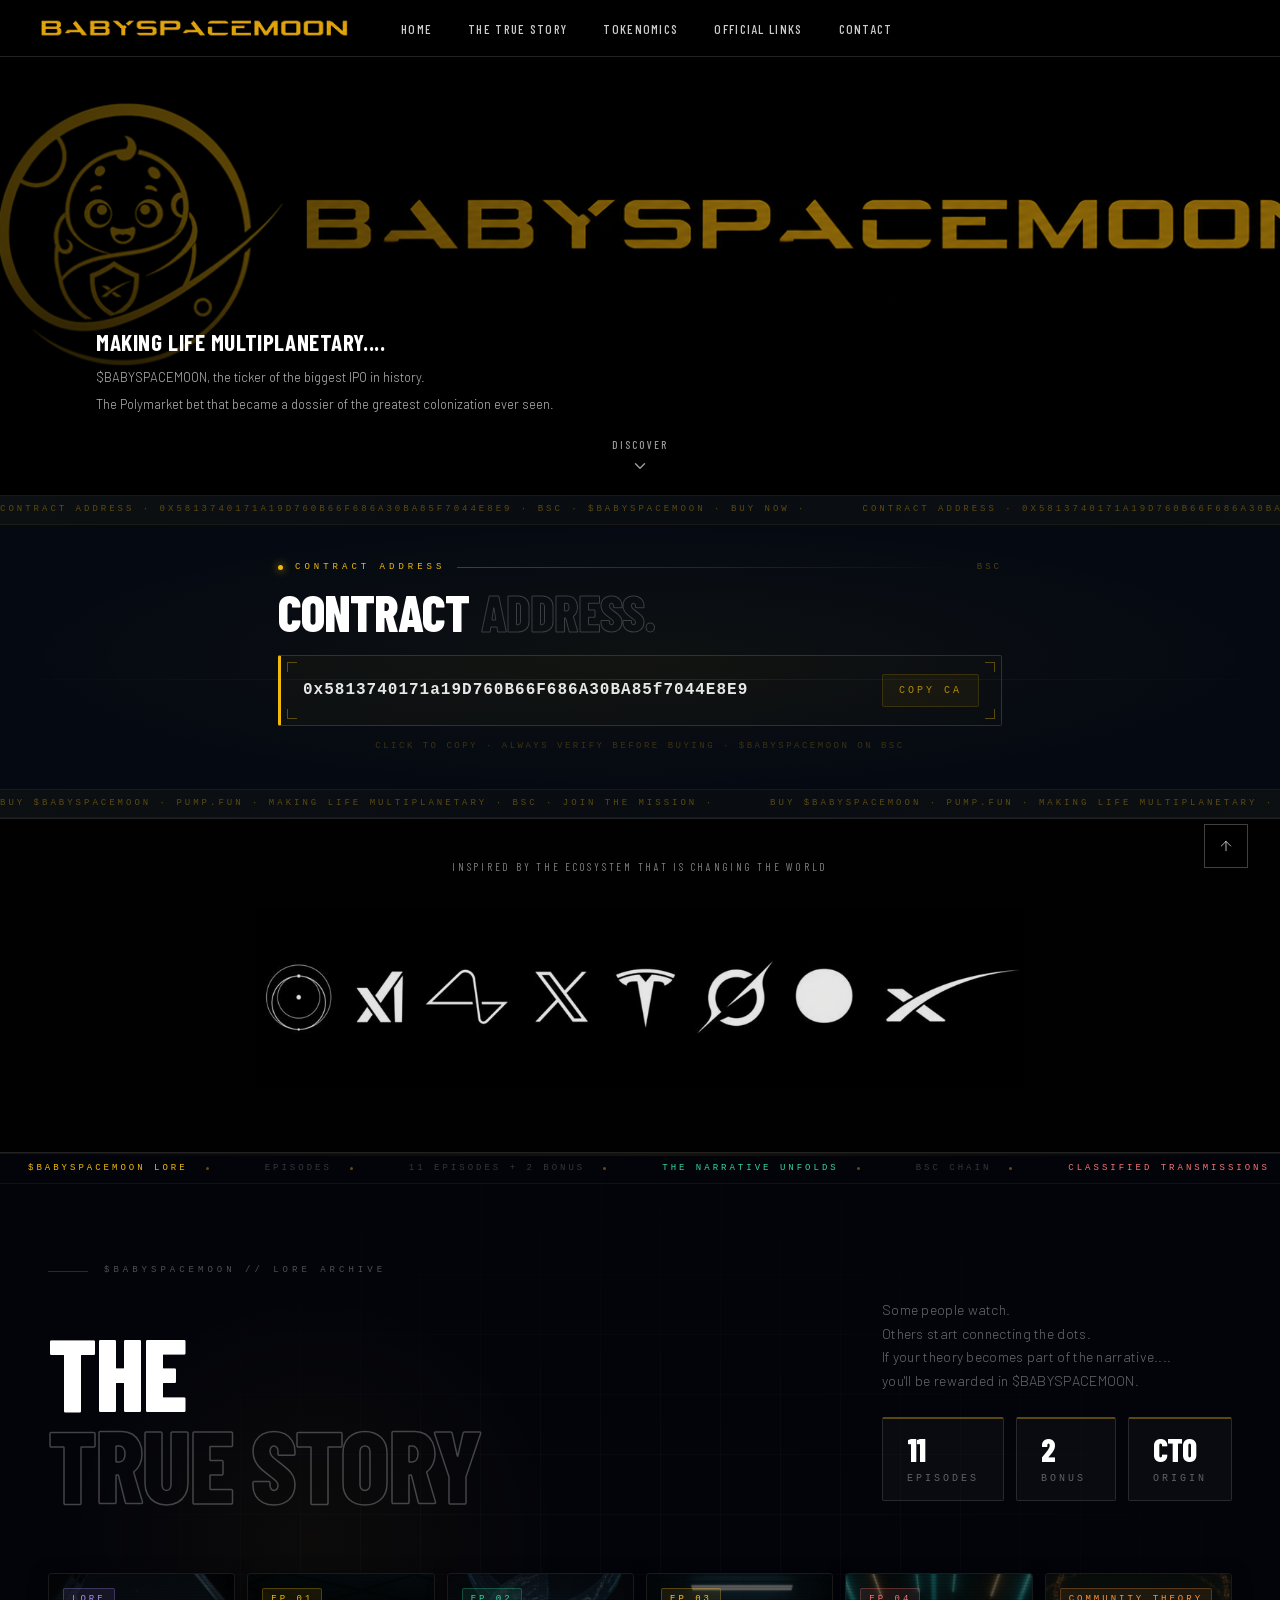
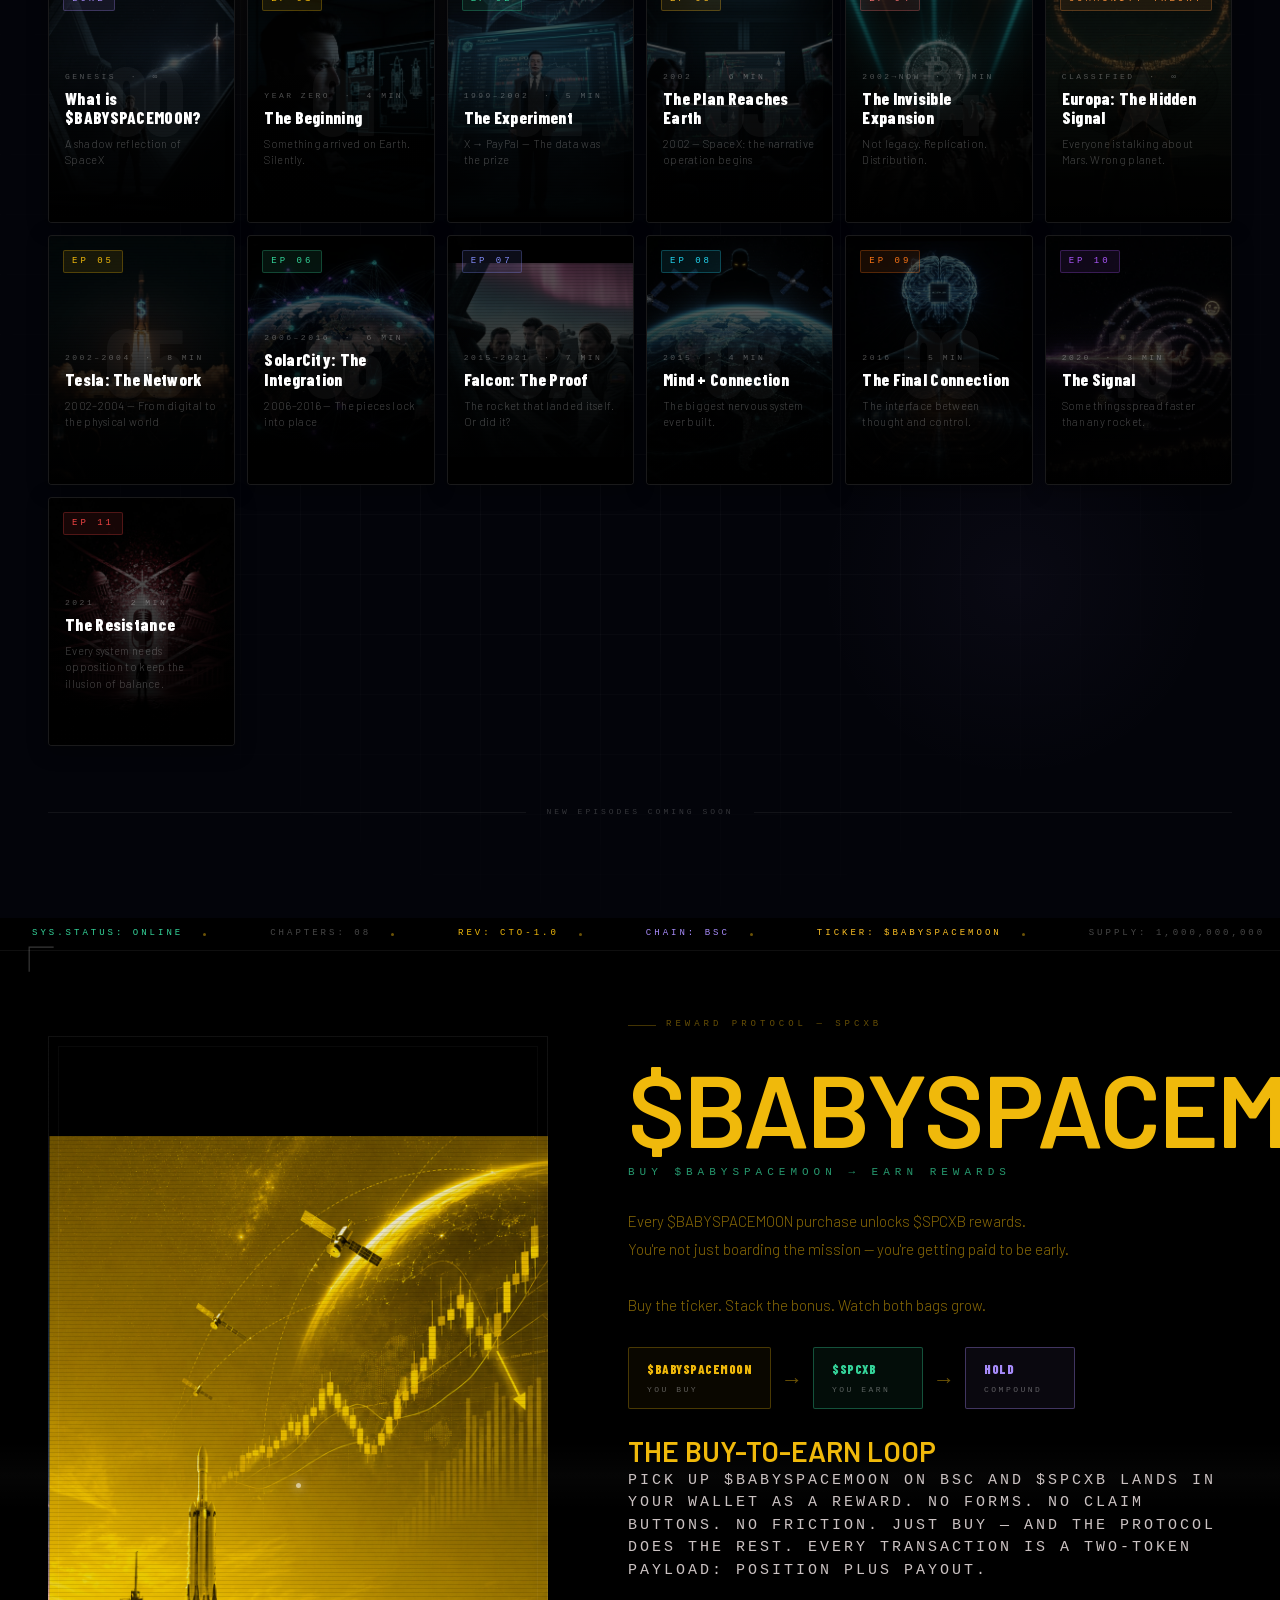
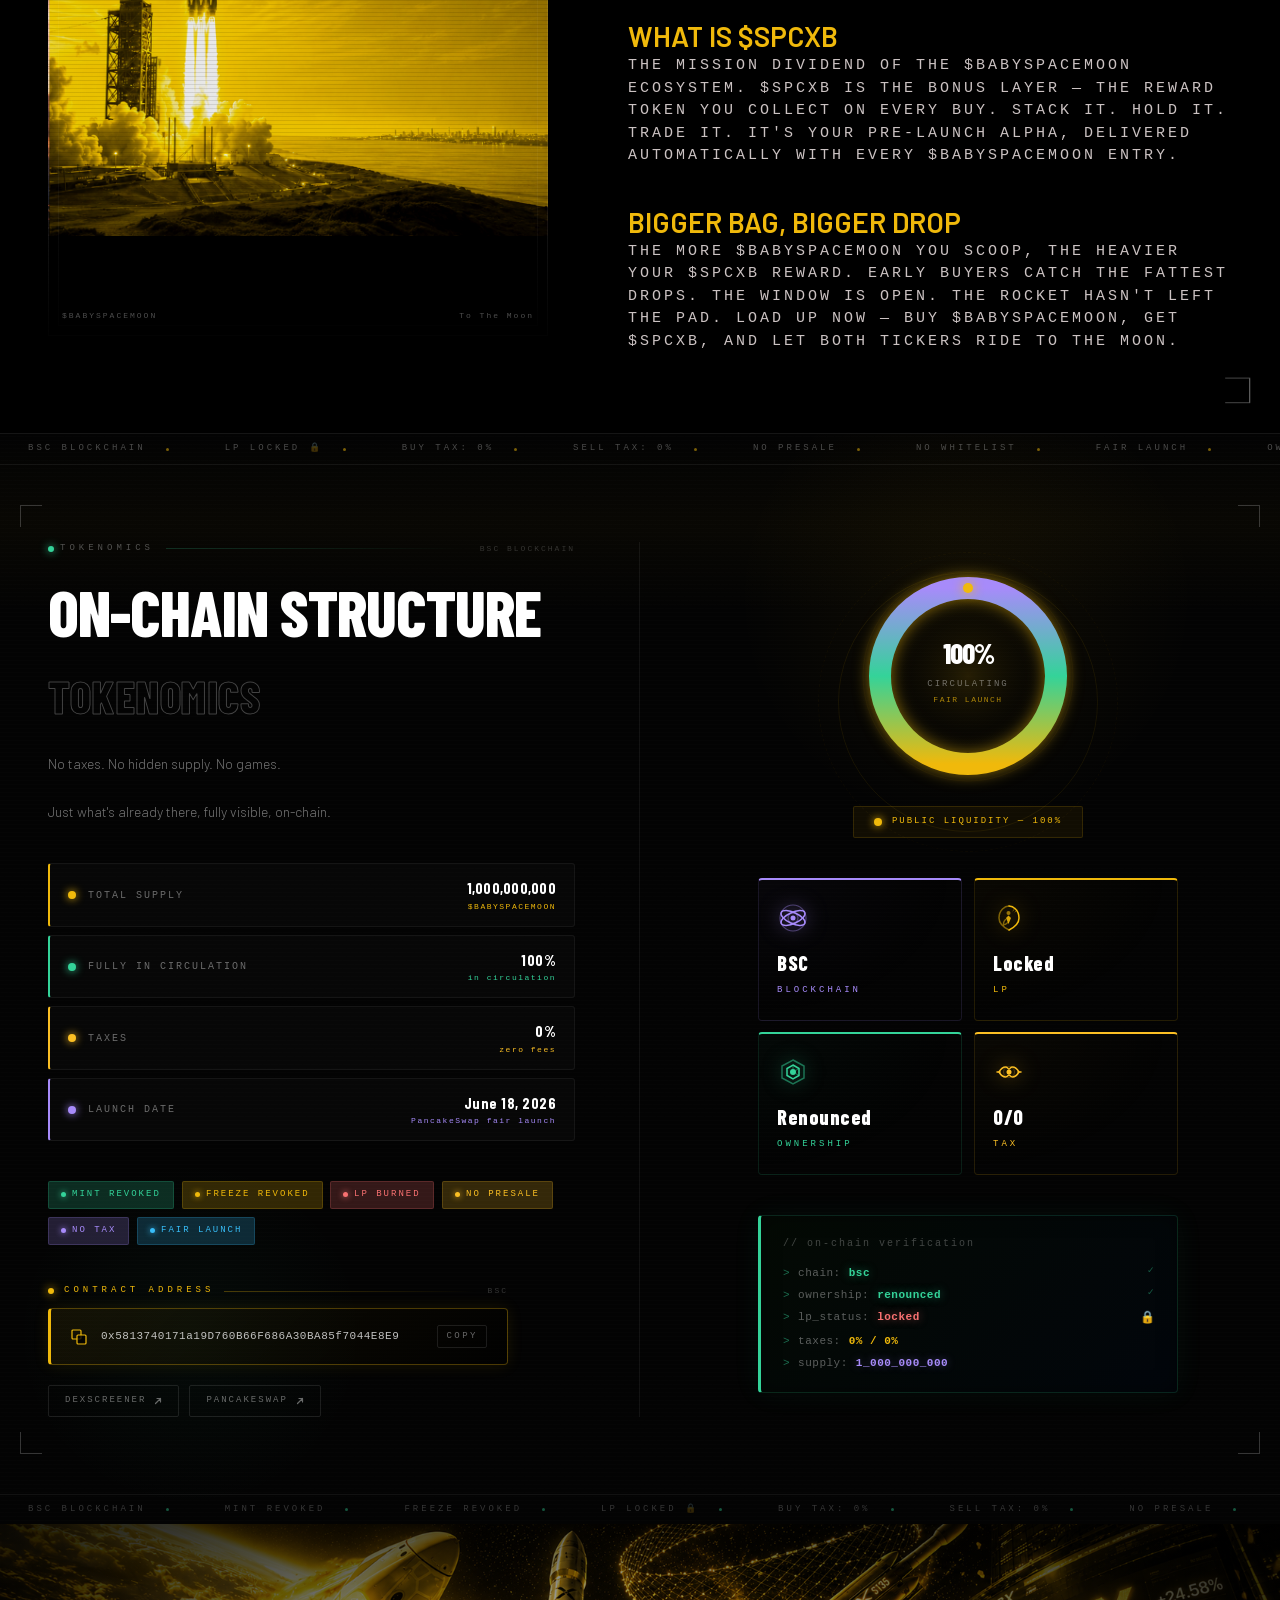
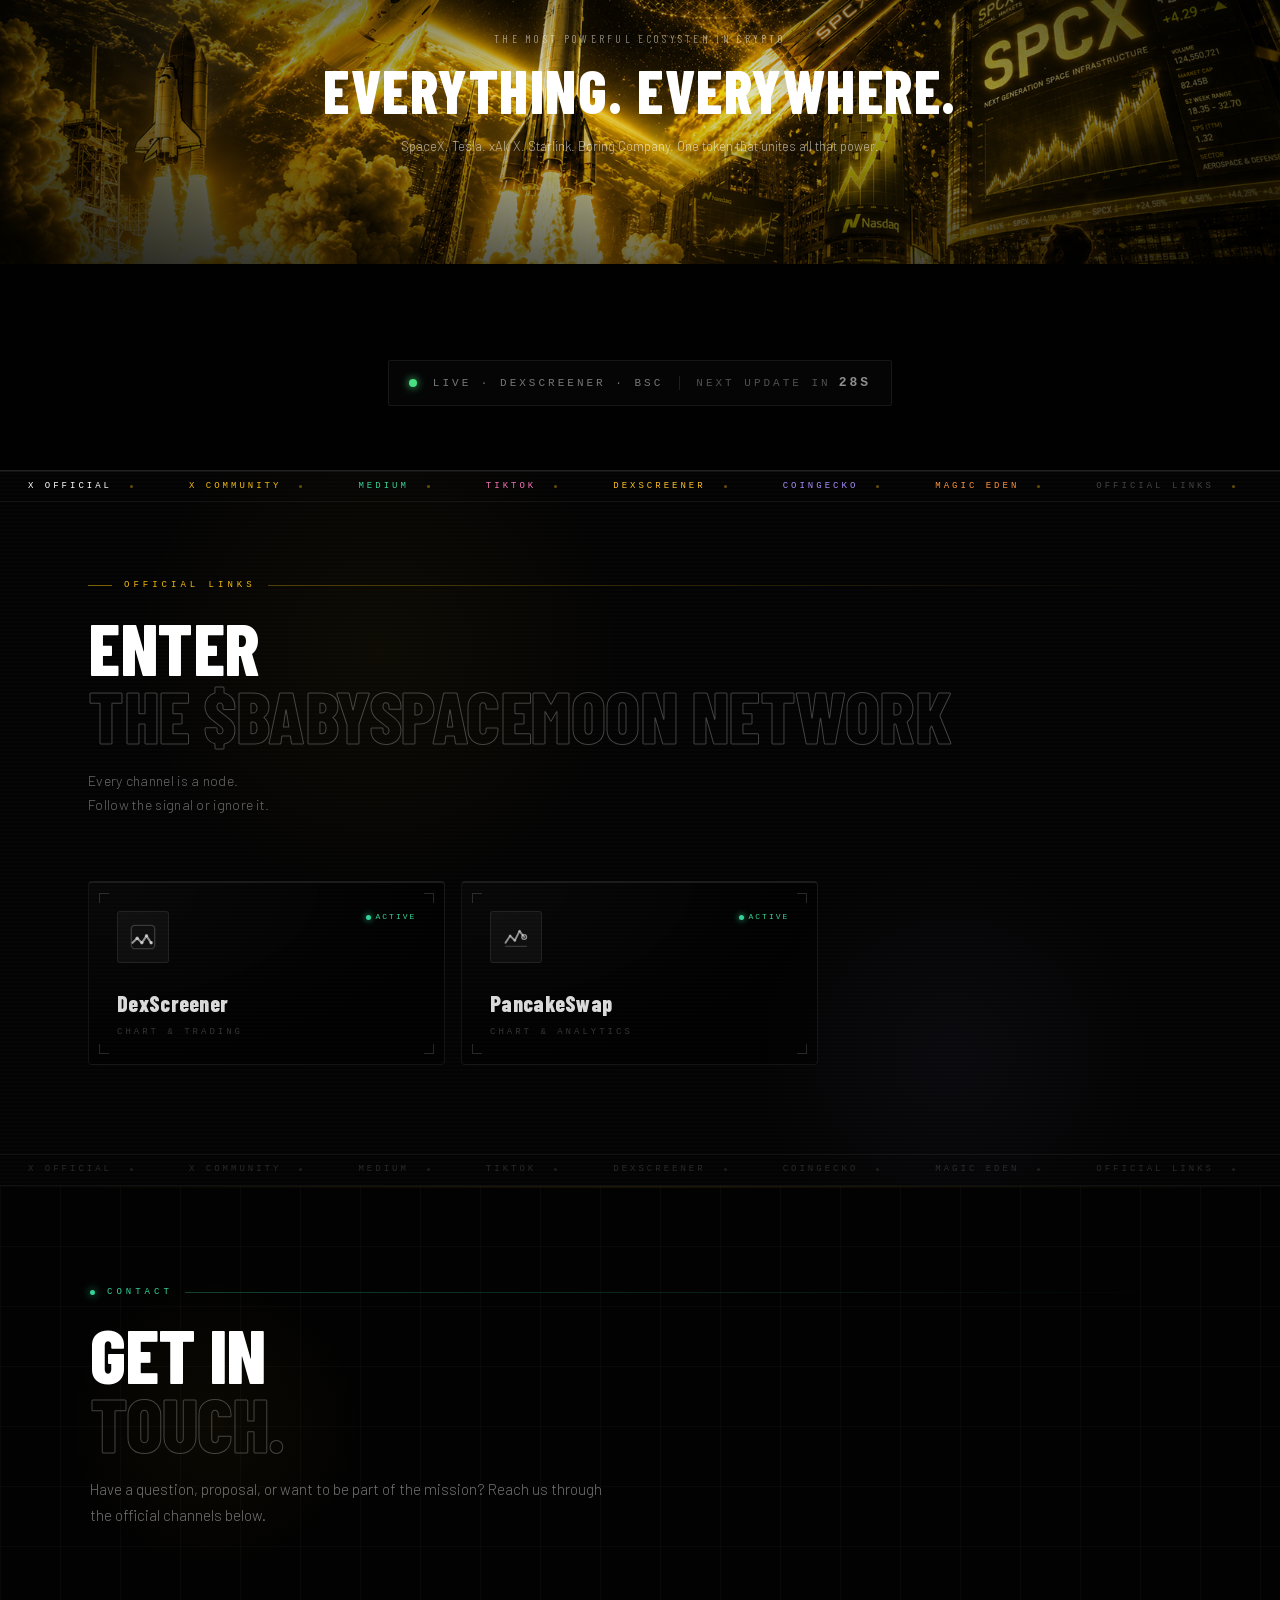
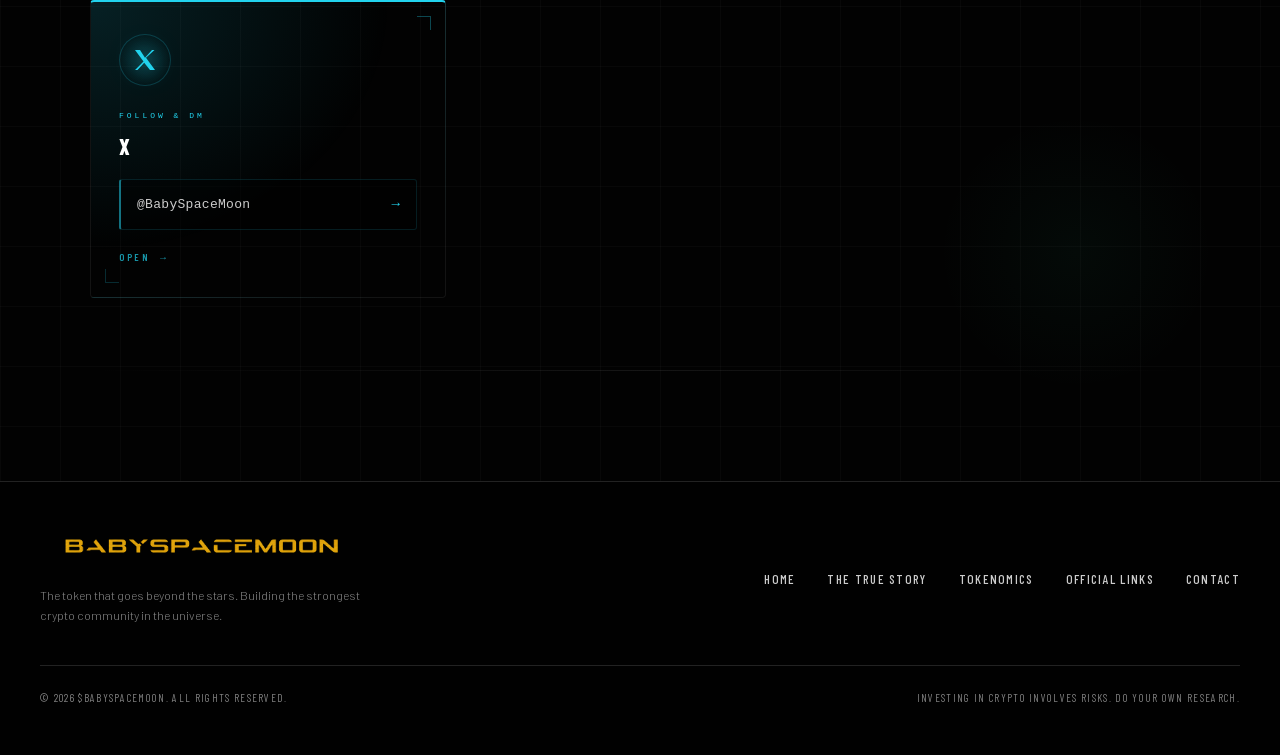
==== commit fd23de76: "update" ====
--- a/index.html
+++ b/index.html
@@ -1538,7 +1538,7 @@
                     <div aria-hidden="true"
                         style="position: absolute; inset: 10px; border: 1px solid rgba(255, 255, 255, 0.035); pointer-events: none; z-index: 2;">
                     </div><img alt="$BABYSPACEMOON poster" src="/images/spcx-everything.png"
-                        style="width: 100%; height: 650px; object-fit: contain; object-position: center center; display: block; filter: brightness(0.88) contrast(1.1);">
+                        style="width: 100%; height: 900px; object-fit: contain; object-position: center center; display: block; filter: brightness(0.88) contrast(1.1);">
                     <div aria-hidden="true"
                         style="position: absolute; inset: 0px; background: repeating-linear-gradient(0deg, transparent, transparent 3px, rgba(0, 0, 0, 0.1) 3px, rgba(0, 0, 0, 0.1) 4px); pointer-events: none; z-index: 3;">
                     </div>
